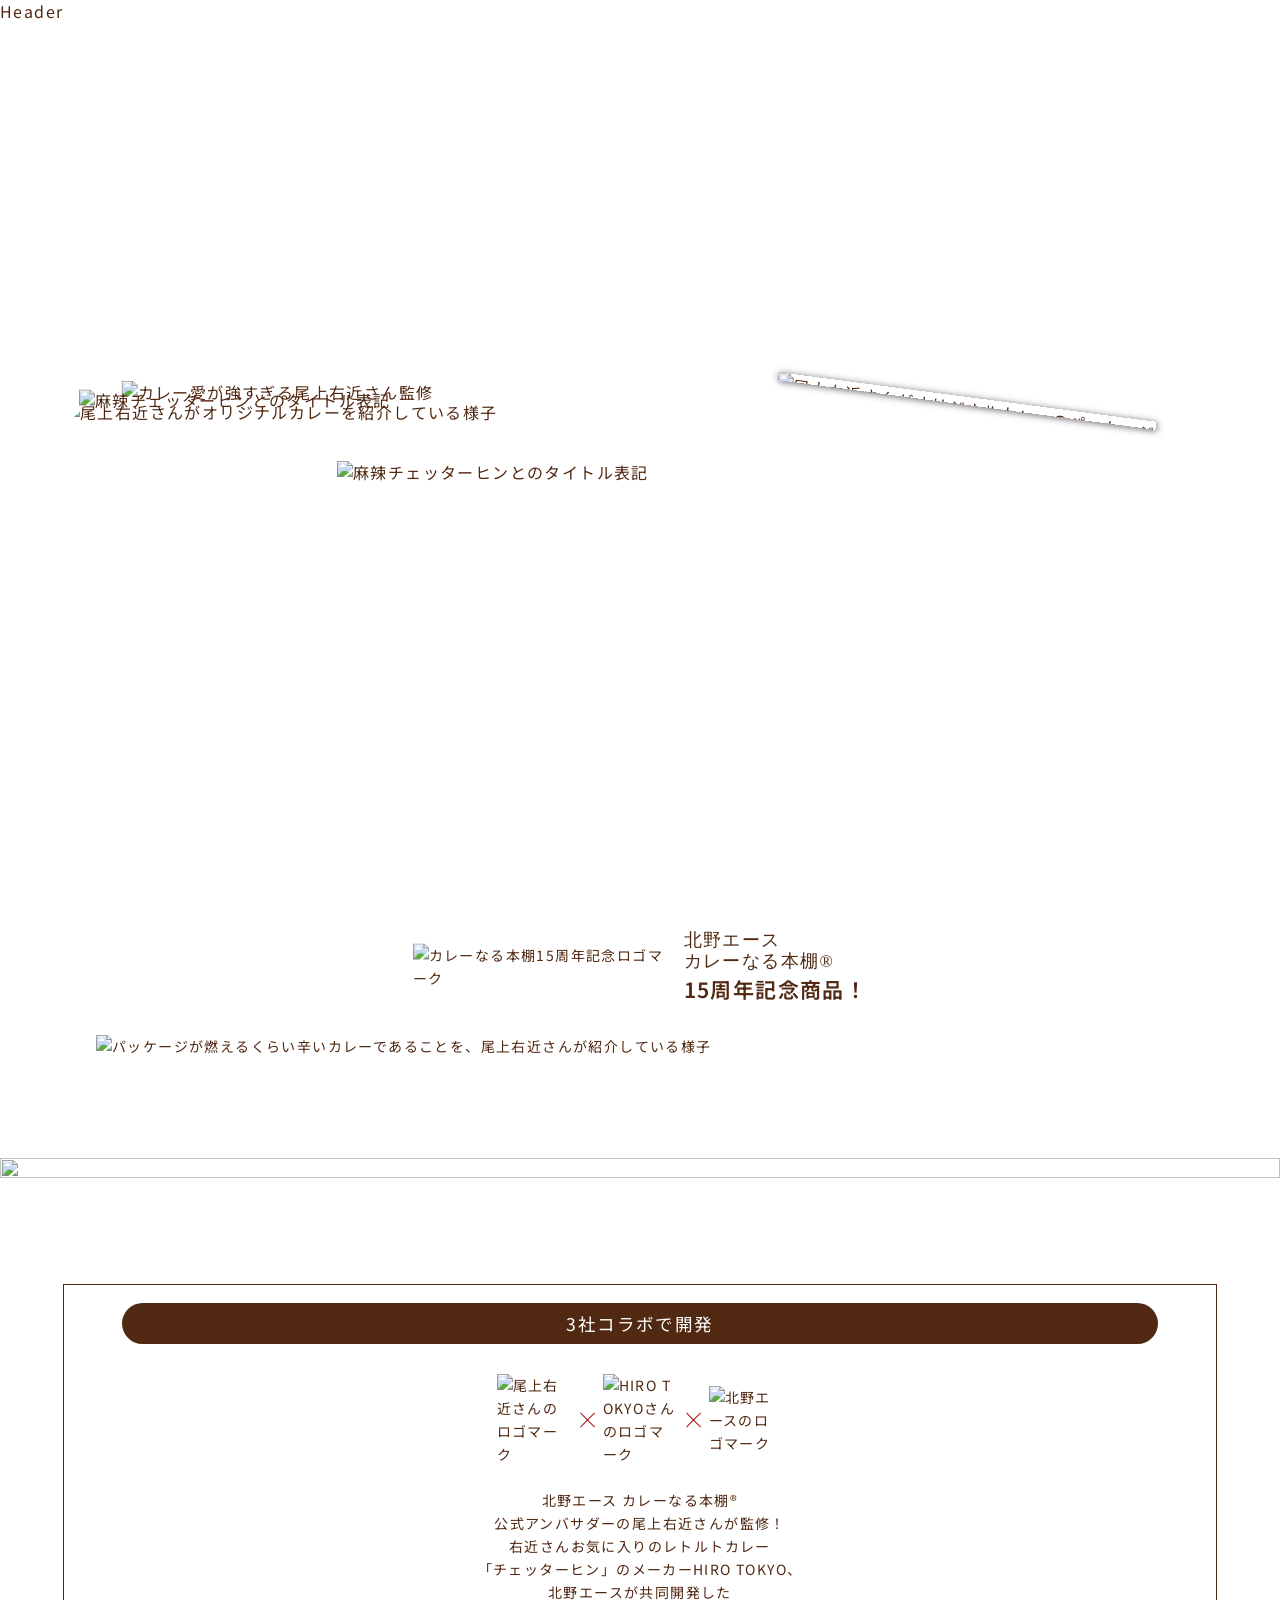
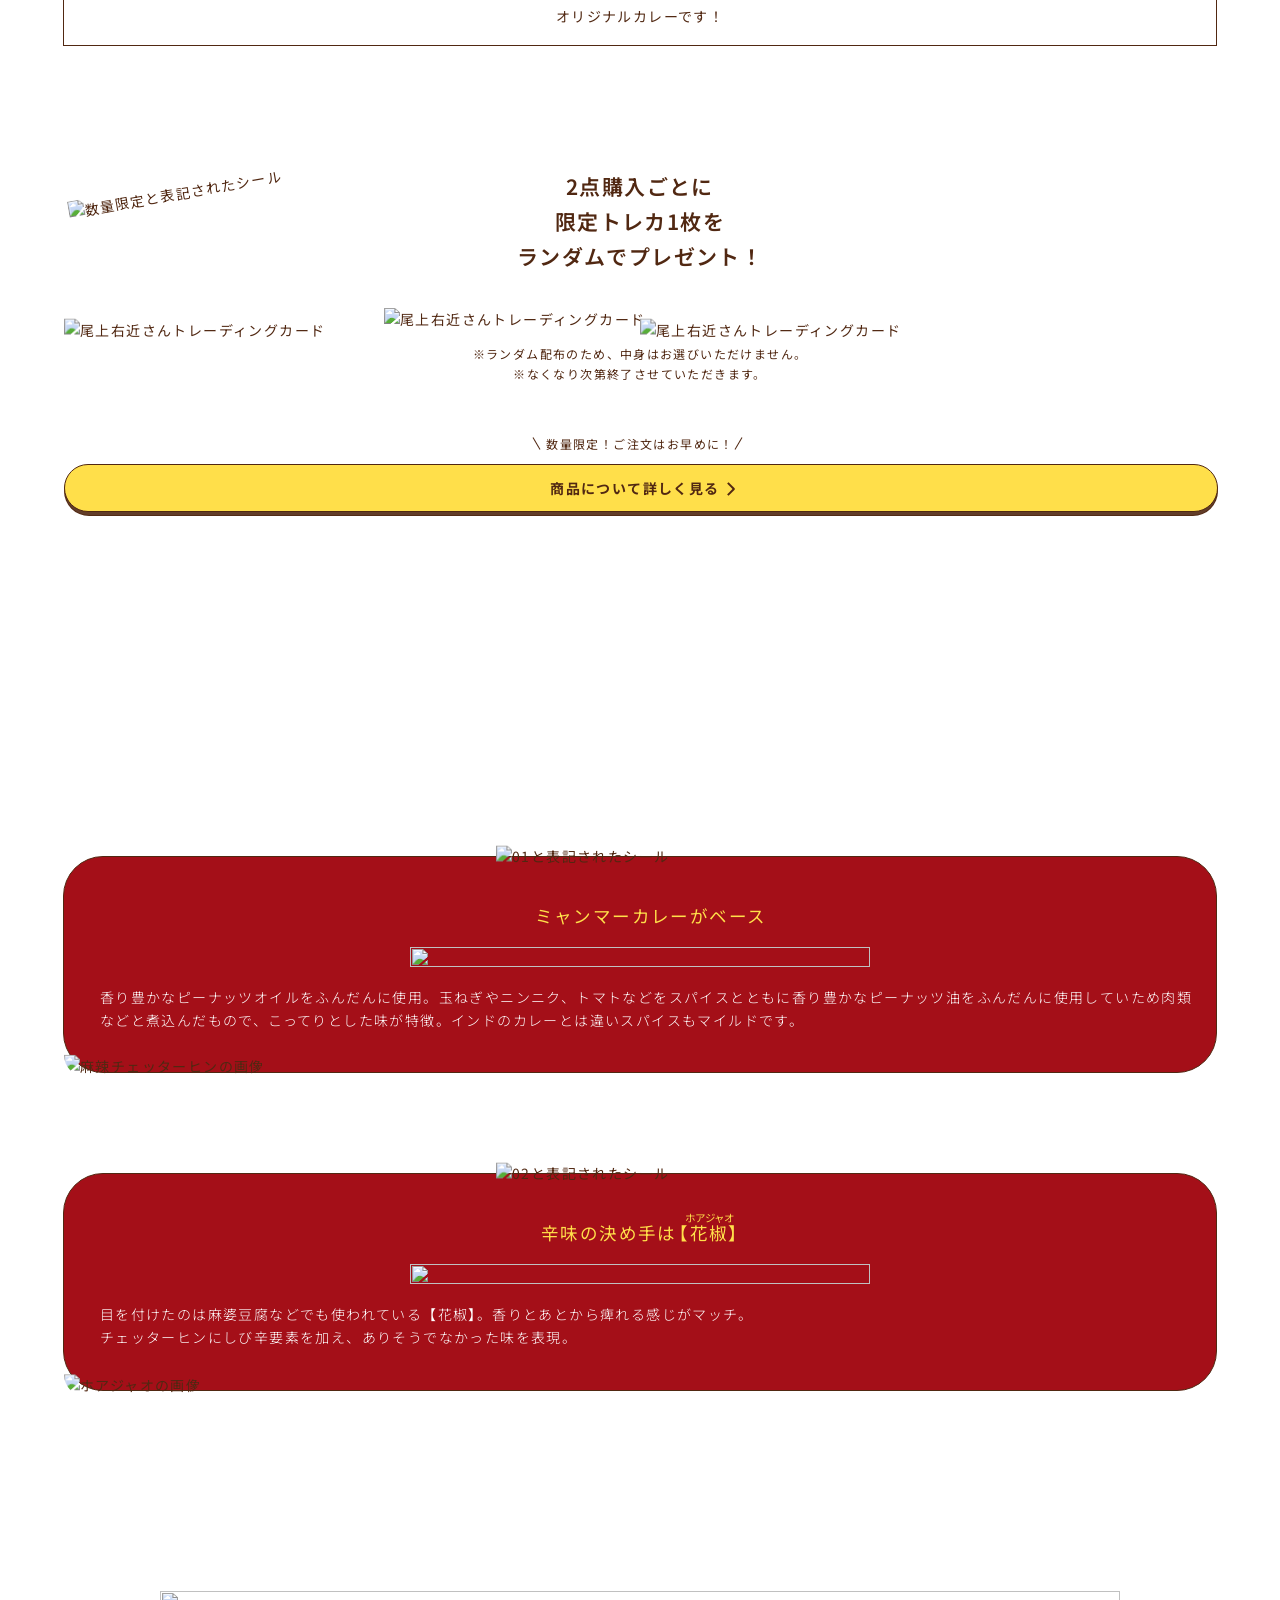
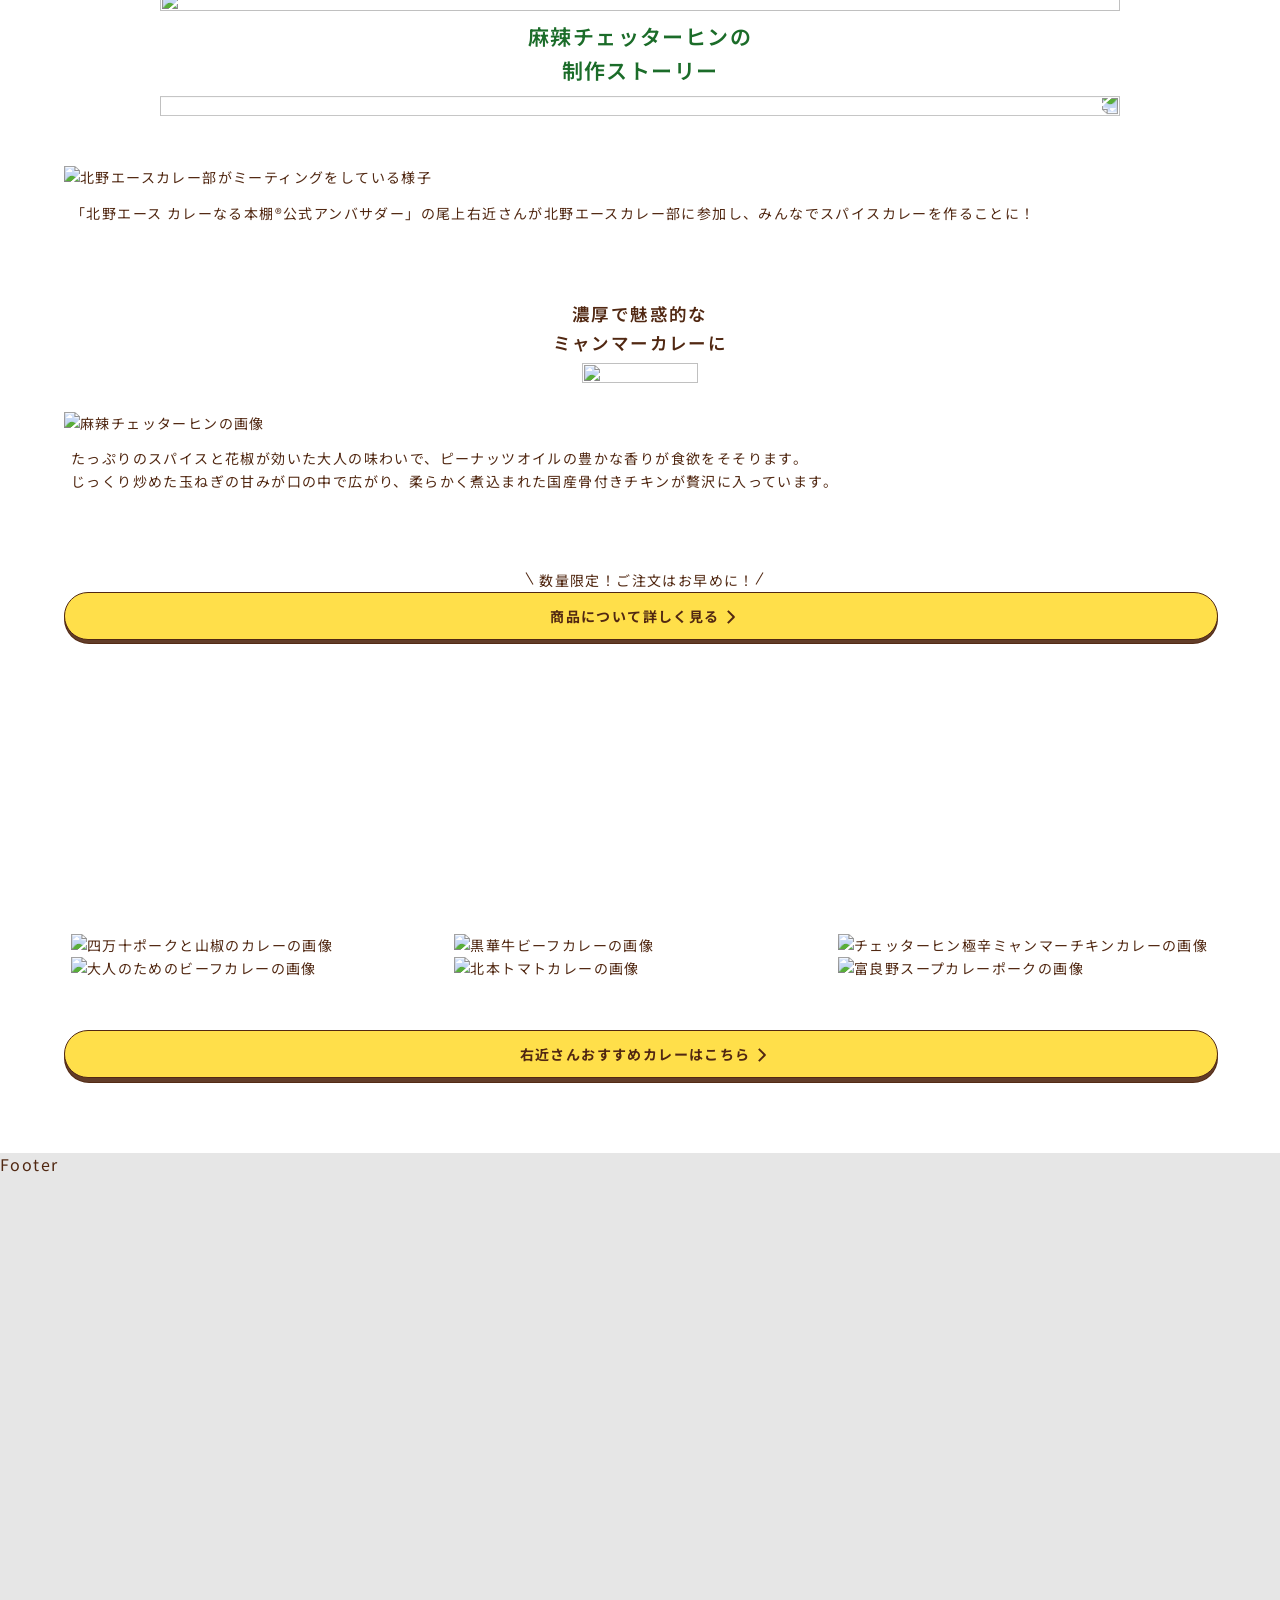
==== index.html @ 2e7ef73f "SP ver. 完了" ====
<!DOCTYPE html>
<html lang="ja">

<head>
    <meta charset="UTF-8">
    <meta name="viewport" content="width=device-width, initial-scale=1.0">
    <title>尾上右近さんオリジナル商品｜【公式】北野エース公式通販</title>
    <link rel="stylesheet" href="./assets/css/style.css">
    <script>
        (function(d) {
          var config = {
            kitId: 'wku2cgo',
            scriptTimeout: 3000,
            async: true
          },
          h=d.documentElement,t=setTimeout(function(){h.className=h.className.replace(/\bwf-loading\b/g,"")+" wf-inactive";},config.scriptTimeout),tk=d.createElement("script"),f=false,s=d.getElementsByTagName("script")[0],a;h.className+=" wf-loading";tk.src='https://use.typekit.net/'+config.kitId+'.js';tk.async=true;tk.onload=tk.onreadystatechange=function(){a=this.readyState;if(f||a&&a!="complete"&&a!="loaded")return;f=true;clearTimeout(t);try{Typekit.load(config)}catch(e){}};s.parentNode.insertBefore(tk,s)
        })(document);
    </script>
</head>

<body>

    <div class="ukonOrg_header">
        Header
    </div>
    <div class="ukonOrg_header_bk"></div>
    <div class="ukonOrg_fv">
        <div class="ukonOrg_fv_con">
            <div class="ukonOrg_fv_bubble">
                <img src="./assets/img/00_hukidashi.svg" alt="カレー愛が強すぎる尾上右近さん監修" class="ukonOrg_fv_bubble_img">
                <img src="./assets/img/00_curry_pake.webp" alt="尾上右近さんがオリジナルカレーのパッケージ" class="ukonOrg_fv_pake">
            </div>    
            <img src="./assets/img/00_curry_ukon.webp" alt="尾上右近さんがオリジナルカレーを紹介している様子" class="ukonOrg_fv_curryUkon">
            <img src="./assets/img/00_title1.svg" alt="麻辣チェッターヒンとのタイトル表記" class="ukonOrg_title1">
            <img src="./assets/img/00_title2.svg" alt="麻辣チェッターヒンとのタイトル表記" class="ukonOrg_title2">
        </div>
    </div>
    <main class="ukonOrg_main">
        <section class="ukonOrg_15aniv">
            <div class="ukonOrg_15aniv_con">
                <div class="ukonOrg_15aniv-icon"><img src="./assets/img/01_logo_15th.svg" alt="カレーなる本棚15周年記念ロゴマーク"></div>
                <h2>
                    <span>
                        北野エース<br class="ukonOrg_sp">
                        カレーなる本棚&#174;
                    </span>
                    15周年記念商品！
                </h2>
            </div>
            <div class="ukonOrg_firePack"><img src="./assets/img/01_img.webp" alt="パッケージが燃えるくらい辛いカレーであることを、尾上右近さんが紹介している様子"></div>
        </section>
        <section class="ukonOrg_curry_obi"><img src="./assets/img/01_pic_sp.webp" alt=""></section>
        <section class="ukonOrg_3collabo">
            <h2>3社コラボで開発</h2>
            <div class="ukonOrg_3collabo_icons">
                <div class="ukonOrg_3collabo-icon"><img src="./assets/img/01_logo1.svg" alt="尾上右近さんのロゴマーク"></div>
                <div class="ukonOrg_cross">
                    <div></div>
                    <div></div>
                </div>
                <div class="ukonOrg_3collabo-icon"><img src="./assets/img/01_logo2.svg" alt="HIRO TOKYOさんのロゴマーク"></div>
                <div class="ukonOrg_cross">
                    <div></div>
                    <div></div>
                </div>
                <div class="ukonOrg_3collabo-icon"><img src="./assets/img/01_logo3.svg" alt="北野エースのロゴマーク"></div>
            </div>
            <p>
                北野エース カレーなる本棚&#174;<br class="ukonOrg_sp">
                公式アンバサダーの尾上右近さんが監修！<br>
                右近さんお気に入りのレトルトカレー<br class="ukonOrg_sp">
                「チェッターヒン」のメーカーHIRO TOKYO、<br>
                北野エースが共同開発した<br class="ukonOrg_sp">
                オリジナルカレーです！
            </p>
        </section>
        <section class="ukonOrg_card">
            <h2><img src="./assets/img/01_seal.webp" alt="数量限定と表記されたシール"></h2>
            <p class="ukonOrg_card_p">
                2点購入ごとに<br class="ukonOrg_sp">
                限定トレカ1枚を<br>
                ランダムでプレゼント！
            </p>
            <div class="ukonOrg_card_con">
                <div class="ukonOrg_card_con_card"><img src="./assets/img/01_toreka1.webp" alt="尾上右近さんトレーディングカード"></div>
                <div class="ukonOrg_card_con_card"><img src="./assets/img/01_toreka2.webp" alt="尾上右近さんトレーディングカード"></div>
                <div class="ukonOrg_card_con_card"><img src="./assets/img/01_toreka3.webp" alt="尾上右近さんトレーディングカード"></div>
            </div>
            <p>
                &#8251;ランダム配布のため、中身はお選びいただけません。<br>
                &#8251;なくなり次第終了させていただきます。
            </p>
            <div class="ukonOrg_cta">
                <p>
                    <span></span>
                    数量限定！ご注文はお早めに！
                    <span></span>
                </p>
                <div class="ukonOrg_button">
                    <a href="#">
                        商品について詳しく見る
                        <div>
                            <div></div>
                            <div></div>
                        </div>
                    </a>
                </div>
            </div>
        </section>
        <section class="ukonOrg_seasoning">
            <h2>
                麻辣チェッターヒン<br>
                美味しさのヒミツ
            </h2>
            <article>
                <div class="ukonOrg_num"><img src="./assets/img/02_seal1.webp" alt="01と表記されたシール"></div>
                <h3>ミャンマーカレーがベース</h3>
                <div class="ukonOrg_gizagiza1"><img src="./assets/img/02_gizagiza.svg" alt=""></div>
                <p>香り豊かなピーナッツオイルをふんだんに使用。玉ねぎやニンニク、トマトなどをスパイスとともに香り豊かなピーナッツ油をふんだんに使用していため肉類などと煮込んだもので、こってりとした味が特徴。インドのカレーとは違いスパイスもマイルドです。</p>
                <div class="ukonOrg_seasoning_img"><img src="./assets/img/02_pic1.webp" alt="麻辣チェッターヒンの画像"></div>
            </article>
            <article>
                <div class="ukonOrg_num"><img src="./assets/img/02_seal2.webp" alt="02と表記されたシール"></div>
                <h3>
                    辛味の決め手は
                    <ruby>【花椒】<rt>ホアジャオ</rt></ruby>
                    <!-- <span><span>ホアジャオ</span>【花椒】</span> -->
                </h3>
                <div class="ukonOrg_gizagiza1"><img src="./assets/img/02_gizagiza.svg" alt=""></div>
                <p>
                    目を付けたのは麻婆豆腐などでも使われている【花椒】。香りとあとから痺れる感じがマッチ。<br>
                    チェッターヒンにしび辛要素を加え、ありそうでなかった味を表現。
                </p>
                <div class="ukonOrg_seasoning_img"><img src="./assets/img/02_pic2.webp" alt="ホアジャオの画像"></div>
            </article>
        </section>
        <section class="ukonOrg_story">
            <h2>
                <div class="ukonOrg_gizagiza2"><img src="./assets/img/03_gizagiza.svg" alt=""></div>
                麻辣チェッターヒンの<br>
                制作ストーリー
                <div class="ukonOrg_gizagiza2"><img src="./assets/img/03_gizagiza.svg" alt=""></div>
            </h2>
            <article>
                <div class="ukonOrg_story_con"><img src="./assets/img/03_seal1.webp" alt="北野エースカレー部がミーティングをしている様子"></div>
                <p>「北野エース カレーなる本棚®︎公式アンバサダー」の尾上右近さんが北野エースカレー部に参加し、みんなでスパイスカレーを作ることに！</p>
            </article>
            <article>
                <h3>
                    濃厚で魅惑的な<br class="ukonOrg_sp">
                    ミャンマーカレーに
                    <span><img src="./assets/img/03_arrow.svg" alt=""></span>
                </h3>
                <div class="ukonOrg_story_con"><img src="./assets/img/03_seal2.webp" alt="麻辣チェッターヒンの画像"></div>
                <p>
                    たっぷりのスパイスと花椒が効いた大人の味わいで、ピーナッツオイルの豊かな香りが食欲をそそります。<br>
                    じっくり炒めた玉ねぎの甘みが口の中で広がり、柔らかく煮込まれた国産骨付きチキンが贅沢に入っています。
                </p>
            </article>
            <article class="ukonOrg_cta">
                <p>
                    <span></span>
                    数量限定！ご注文はお早めに！
                    <span></span>
                </p>
                <div class="ukonOrg_button">
                    <a href="#">
                        商品について詳しく見る
                        <div>
                            <div></div>
                            <div></div>
                        </div>
                    </a>
                </div>
            </article>
        </section>
        <section class="ukonOrg_check">
            <h2>
                こちらもチェック！<br>
                右近さんおすすめカレー
            </h2>
            <div class="ukonOrg_check_images">
                <div><img src="./assets/img/04_curry_pake1.webp" alt="四万十ポークと山椒のカレーの画像"></div>
                <div><img src="./assets/img/04_curry_pake2.webp" alt="黒華牛ビーフカレーの画像"></div>
                <div><img src="./assets/img/04_curry_pake3.webp" alt="チェッターヒン極辛ミャンマーチキンカレーの画像"></div>
                <div><img src="./assets/img/04_curry_pake4.webp" alt="大人のためのビーフカレーの画像"></div>
                <div><img src="./assets/img/04_curry_pake5.webp" alt="北本トマトカレーの画像"></div>
                <div><img src="./assets/img/04_curry_pake6.webp" alt="富良野スープカレーポークの画像"></div>
            </div>
            <div class="ukonOrg_cta">
                <div class="ukonOrg_button">
                    <a href="#">
                        右近さんおすすめカレーはこちら
                        <div>
                            <div></div>
                            <div></div>
                        </div>
                    </a>
                </div>
            </div>
        </section>
    </main>
    <footer>
        Footer
    </footer>
    
</body>

</html>
---- assets/css/style.css ----
/* --- reset --- */
@import url("https://fonts.googleapis.com/css2?family=Noto+Sans+JP:wght@100..900&display=swap");
html, body, div, span, applet, object, iframe, h1, h2, h3, h4, h5, h6, p, blockquote, pre, a, abbr, acronym, address, big, cite, code, del, dfn, em, img, ins, kbd, q, s, samp, small, strike, strong, sub, sup, tt, var, b, u, i, center, dl, dt, dd, ol, ul, li, fieldset, form, label, legend, table, caption, tbody, tfoot, thead, tr, th, td, article, aside, canvas, details, embed, figure, figcaption, footer, header, hgroup, menu, nav, output, ruby, section, summary, time, mark, audio, video {
  margin: 0;
  padding: 0;
  border: 0;
  font-size: 100%;
  vertical-align: baseline;
}

article, aside, details, figcaption, figure, footer, header, hgroup, menu, nav, section {
  display: block;
}

ol, ul {
  list-style: none;
}

blockquote, q {
  quotes: none;
}

blockquote:before, blockquote:after, q:before, q:after {
  content: "";
  content: none;
}

table {
  border-collapse: collapse;
  border-spacing: 0;
}

p, div {
  word-break: break-all;
}

a {
  text-decoration: none;
}

input[type=text], select {
  border-radius: 3px;
  border: none;
  padding: 6px;
  font-size: inheirt;
  box-sizing: border-box;
}

input::placeholder {
  color: #B5B5B5;
  font-size: 12px;
}

pre {
  white-space: pre-wrap;
}

.clearfix {
  display: block;
}

.clearfix::before {
  content: "";
  display: block;
  clear: both;
}

.clearfix::after {
  content: "";
  display: block;
  clear: both;
}

.bx-wrapper {
  box-shadow: none !important;
}

.bx-controls-direction a {
  z-index: 0 !important;
}

* {
  font-family: "Noto Sans JP", sans-serif;
  font-size: 14px;
  font-weight: 400;
  color: #512812;
  letter-spacing: 1.4px;
  line-height: 23.1px;
}

html, body {
  width: 100vw;
}

.ukonOrg_fv, .ukonOrg_fv_pc, main, section, footer {
  width: 100%;
}

a {
  width: 100%;
  height: 100%;
}

img {
  width: 100%;
  height: 100%;
  object-fit: cover;
}

body .ukonOrg_header, body .ukonOrg_header_bk {
  width: 100vw;
  height: 97.5px;
}
body .ukonOrg_header {
  width: 100vw;
  height: 97.5px;
  background-color: #FFFFFF;
  position: fixed;
  top: 0;
  left: 0;
  z-index: 2;
}
body .ukonOrg_fv {
  height: calc(95vh - 97.5px);
  background-image: url(../img/bg2_sp.svg);
  display: flex;
  justify-content: center;
  align-items: center;
  position: relative;
}
body .ukonOrg_fv .ukonOrg_fv_con {
  width: 90%;
  height: 60%;
  position: absolute;
  bottom: 0;
  left: 50%;
  transform: translate(-50%);
  z-index: 1;
}
body .ukonOrg_fv .ukonOrg_fv_con .ukonOrg_fv_bubble {
  width: 90%;
  position: absolute;
  left: 50%;
  transform: translate(-50%, -87.5%);
  z-index: 1;
}
body .ukonOrg_fv .ukonOrg_fv_con .ukonOrg_fv_bubble .ukonOrg_fv_bubble_img {
  object-fit: initial;
}
body .ukonOrg_fv .ukonOrg_fv_con .ukonOrg_fv_bubble .ukonOrg_fv_pake {
  width: auto;
  height: 35%;
  box-shadow: rgba(51, 51, 51, 0.75) 1px 1px 7.5px;
  position: absolute;
  bottom: 0;
  right: 0;
  transform: translate(0%, 15%) rotate(7.5deg);
}
body .ukonOrg_fv .ukonOrg_fv_con .ukonOrg_fv_curryUkon {
  border-radius: 40px 40px 0 0;
  position: absolute;
  top: 0;
  left: 0;
}
body .ukonOrg_fv .ukonOrg_fv_con .ukonOrg_title1, body .ukonOrg_fv .ukonOrg_fv_con .ukonOrg_title2 {
  height: fit-content;
  position: absolute;
  z-index: 2;
}
body .ukonOrg_fv .ukonOrg_fv_con .ukonOrg_title1 {
  width: 45%;
  top: 0;
  left: 15px;
  transform: translateY(-50%);
}
body .ukonOrg_fv .ukonOrg_fv_con .ukonOrg_title2 {
  width: 75%;
  top: 75px;
  right: 15px;
  transform: translateY(-65%);
}
body .ukonOrg_main {
  padding-top: 75px;
  background-image: url(../img/bg1_sp.webp);
}
body .ukonOrg_main .ukonOrg_15aniv .ukonOrg_15aniv_con {
  margin: 0 auto;
  display: flex;
  justify-content: center;
  align-items: center;
}
body .ukonOrg_main .ukonOrg_15aniv .ukonOrg_15aniv_con .ukonOrg_15aniv-icon {
  width: 20%;
  transform: translateY(1.5px);
}
body .ukonOrg_main .ukonOrg_15aniv .ukonOrg_15aniv_con h2 {
  margin-left: 15px;
  font-size: 21px;
  font-weight: 600;
  line-height: 21px;
}
body .ukonOrg_main .ukonOrg_15aniv .ukonOrg_15aniv_con h2 span {
  margin-bottom: 7px;
  display: block;
  font-family: "ten-mincho-text", serif;
  font-size: 17.5px;
  line-height: 17.5px;
  line-height: 21px;
}
body .ukonOrg_main .ukonOrg_15aniv .ukonOrg_firePack {
  width: 85%;
  margin: 35px auto 0 auto;
}
body .ukonOrg_main .ukonOrg_curry_obi {
  margin-top: 100px;
}
body .ukonOrg_main .ukonOrg_3collabo {
  width: 90%;
  padding-bottom: 17.5px;
  margin: 100px auto 0 auto;
  border: solid 1px #512812;
  background-color: #FFFFFF;
}
body .ukonOrg_main .ukonOrg_3collabo h2 {
  width: 90%;
  border-radius: 25px;
  background-color: #512812;
  padding: 12px 0;
  margin: 17.5px auto 0 auto;
  font-size: 17.5px;
  line-height: 17.5px;
  color: #FFFFFF;
  text-align: center;
}
body .ukonOrg_main .ukonOrg_3collabo .ukonOrg_3collabo_icons {
  margin-top: 30px;
  display: flex;
  justify-content: center;
  align-items: center;
}
body .ukonOrg_main .ukonOrg_3collabo .ukonOrg_3collabo_icons .ukonOrg_3collabo-icon {
  width: 75px;
}
body .ukonOrg_main .ukonOrg_3collabo .ukonOrg_3collabo_icons .ukonOrg_cross {
  margin: 0 15px;
  position: relative;
}
body .ukonOrg_main .ukonOrg_3collabo .ukonOrg_3collabo_icons .ukonOrg_cross div {
  width: 1px;
  height: 20px;
  background-color: #A40F18;
}
body .ukonOrg_main .ukonOrg_3collabo .ukonOrg_3collabo_icons .ukonOrg_cross div:nth-of-type(1) {
  transform: translateY(50%) rotate(45deg);
}
body .ukonOrg_main .ukonOrg_3collabo .ukonOrg_3collabo_icons .ukonOrg_cross div:nth-of-type(2) {
  transform: translateY(-50%) rotate(-45deg);
}
body .ukonOrg_main .ukonOrg_3collabo p {
  margin-top: 22.5px;
  text-align: center;
}
body .ukonOrg_main .ukonOrg_card {
  width: 90%;
  padding-bottom: 100px;
  margin: 100px auto 0 auto;
}
body .ukonOrg_main .ukonOrg_card h2 {
  width: 50vw;
  transform: rotate(-10deg);
}
body .ukonOrg_main .ukonOrg_card .ukonOrg_card_p {
  margin-top: 10px;
  font-size: 21px;
  font-weight: 600;
  line-height: 21px;
  line-height: 34.65px;
  text-align: center;
}
body .ukonOrg_main .ukonOrg_card .ukonOrg_card_con {
  margin-top: 25px;
  display: grid;
  grid-template-columns: 1fr 1fr;
}
body .ukonOrg_main .ukonOrg_card .ukonOrg_card_con .ukonOrg_card_con_card img {
  width: 40vw;
}
body .ukonOrg_main .ukonOrg_card .ukonOrg_card_con .ukonOrg_card_con_card:nth-of-type(1) {
  grid-column: 1/-1;
  display: flex;
  justify-content: center;
  align-items: center;
}
body .ukonOrg_main .ukonOrg_card .ukonOrg_card_con .ukonOrg_card_con_card:nth-of-type(2) {
  grid-column: 1;
  transform: translateY(-12.5px);
}
body .ukonOrg_main .ukonOrg_card .ukonOrg_card_con .ukonOrg_card_con_card:nth-of-type(3) {
  grid-column: 2;
  transform: translateY(-12.5px);
}
body .ukonOrg_main .ukonOrg_card p {
  font-size: 12px;
  line-height: 12px;
  line-height: 19.8px;
  text-align: center;
  transform: translateY(-10px);
}
body .ukonOrg_main .ukonOrg_card .ukonOrg_cta {
  margin-top: 50px;
}
body .ukonOrg_main .ukonOrg_card .ukonOrg_cta p {
  width: fit-content;
  margin: 0 auto;
  position: relative;
}
body .ukonOrg_main .ukonOrg_card .ukonOrg_cta p span {
  display: block;
  width: 1px;
  height: 14px;
  background-color: #512812;
  position: absolute;
  top: 0;
}
body .ukonOrg_main .ukonOrg_card .ukonOrg_cta p span:nth-of-type(1) {
  left: -10px;
  transform: translateY(2.5px) rotate(-30deg);
}
body .ukonOrg_main .ukonOrg_card .ukonOrg_cta p span:nth-of-type(2) {
  right: -5px;
  transform: translateY(2.5px) rotate(30deg);
}
body .ukonOrg_main .ukonOrg_card .ukonOrg_cta .ukonOrg_button {
  width: 100%;
  position: relative;
}
body .ukonOrg_main .ukonOrg_card .ukonOrg_cta .ukonOrg_button::after {
  content: "";
  width: 100%;
  height: 100%;
  border: solid 1px rgba(81, 40, 18, 0.9);
  border-radius: 25px;
  background-color: rgba(81, 40, 18, 0.9);
  position: absolute;
  top: 2.5px;
  left: 0;
  z-index: 0;
}
body .ukonOrg_main .ukonOrg_card .ukonOrg_cta .ukonOrg_button a {
  width: 100%;
  border: solid 1px #512812;
  border-radius: 25px;
  background-color: #FFDF4A;
  padding: 14px 0;
  display: flex;
  justify-content: center;
  align-items: center;
  font-weight: bold;
  line-height: 14px;
  position: relative;
  z-index: 1;
}
body .ukonOrg_main .ukonOrg_card .ukonOrg_cta .ukonOrg_button a div {
  margin-left: 5px;
  position: relative;
  transform: translateY(1px);
}
body .ukonOrg_main .ukonOrg_card .ukonOrg_cta .ukonOrg_button a div div {
  width: 2px;
  height: 9px;
  background-color: #512812;
}
body .ukonOrg_main .ukonOrg_card .ukonOrg_cta .ukonOrg_button a div div:nth-of-type(1) {
  transform: translate(0, 17.5%) rotate(-45deg);
}
body .ukonOrg_main .ukonOrg_card .ukonOrg_cta .ukonOrg_button a div div:nth-of-type(2) {
  transform: translate(0, -17.5%) rotate(45deg);
}
body .ukonOrg_main .ukonOrg_seasoning {
  background-image: url(../img/bg2_sp.svg);
  padding: 100px 0;
}
body .ukonOrg_main .ukonOrg_seasoning h2 {
  font-size: 21px;
  font-weight: 600;
  line-height: 21px;
  font-weight: 500;
  color: #FFFFFF;
  line-height: 34.65px;
  text-align: center;
}
body .ukonOrg_main .ukonOrg_seasoning article {
  width: 90%;
  margin: 75px auto 0 auto;
  border: solid 1px #512812;
  border-radius: 40px;
  background-color: #A40F18;
  position: relative;
}
body .ukonOrg_main .ukonOrg_seasoning article .ukonOrg_num {
  width: 25%;
  position: absolute;
  top: 0;
  left: 50%;
  transform: translate(-50%, -50%);
}
body .ukonOrg_main .ukonOrg_seasoning article h3 {
  padding-top: 50px;
  font-size: 17.5px;
  line-height: 17.5px;
  color: #FFDF4A;
  text-align: center;
  transform: translateX(10.5px);
}
body .ukonOrg_main .ukonOrg_seasoning article h3 ruby {
  width: fit-content;
  font-size: 17.5px;
  line-height: 17.5px;
  color: #FFDF4A;
  ruby-align: center;
  position: relative;
  left: -12px;
}
body .ukonOrg_main .ukonOrg_seasoning article h3 ruby rt {
  font-size: 10.5px;
  line-height: 10.5px;
  color: #FFDF4A;
  letter-spacing: -1px;
}
body .ukonOrg_main .ukonOrg_seasoning article .ukonOrg_gizagiza1 {
  width: 40%;
  margin: 22.5px auto 0 auto;
}
body .ukonOrg_main .ukonOrg_seasoning article p {
  width: 95%;
  margin: 12.5px auto 0 auto;
  font-weight: 300;
  color: #FFFFFF;
  transform: translateX(7px);
}
body .ukonOrg_main .ukonOrg_seasoning article .ukonOrg_seasoning_img {
  margin-top: 17.5px;
}
body .ukonOrg_main .ukonOrg_seasoning article .ukonOrg_seasoning_img img {
  height: auto;
  border-radius: 0 0 40px 40px;
}
body .ukonOrg_main .ukonOrg_seasoning article:nth-of-type(1) .ukonOrg_seasoning_img {
  transform: translateY(5.75px);
}
body .ukonOrg_main .ukonOrg_seasoning article:nth-of-type(2) {
  margin: 100px auto 0 auto;
}
body .ukonOrg_main .ukonOrg_seasoning article:nth-of-type(2) .ukonOrg_seasoning_img {
  transform: translateY(7.25px);
}
body .ukonOrg_main .ukonOrg_story {
  padding: 100px 0;
}
body .ukonOrg_main .ukonOrg_story h2 {
  width: 75%;
  margin: 0 auto;
  font-size: 21px;
  font-weight: 600;
  line-height: 21px;
  font-weight: 600;
  color: #1B6C29;
  line-height: 34.65px;
  text-align: center;
}
body .ukonOrg_main .ukonOrg_story h2 .ukonOrg_gizagiza2:nth-of-type(1) {
  margin-bottom: 5px;
}
body .ukonOrg_main .ukonOrg_story h2 .ukonOrg_gizagiza2:nth-of-type(2) {
  margin-top: 5px;
  transform: rotate(180deg);
}
body .ukonOrg_main .ukonOrg_story article {
  width: 90%;
  margin: 50px auto 0 auto;
}
body .ukonOrg_main .ukonOrg_story article h3 {
  font-size: 17.5px;
  line-height: 17.5px;
  font-weight: 600;
  line-height: 28.875px;
  text-align: center;
}
body .ukonOrg_main .ukonOrg_story article h3 span {
  display: block;
  width: 10%;
  margin: 5px auto 0 auto;
}
body .ukonOrg_main .ukonOrg_story article .ukonOrg_story_con {
  width: 100%;
}
body .ukonOrg_main .ukonOrg_story article p {
  width: 100%;
  margin-top: 12.5px;
  transform: translateX(7px);
}
body .ukonOrg_main .ukonOrg_story article:nth-of-type(2) {
  margin: 75px auto 0 auto;
}
body .ukonOrg_main .ukonOrg_story article:nth-of-type(2) .ukonOrg_story_con {
  margin-top: 25px;
}
body .ukonOrg_main .ukonOrg_story .ukonOrg_cta {
  margin: 75px auto 0 auto;
}
body .ukonOrg_main .ukonOrg_story .ukonOrg_cta p {
  width: fit-content;
  margin: 0 auto;
  position: relative;
}
body .ukonOrg_main .ukonOrg_story .ukonOrg_cta p span {
  display: block;
  width: 1px;
  height: 14px;
  background-color: #512812;
  position: absolute;
  top: 0;
}
body .ukonOrg_main .ukonOrg_story .ukonOrg_cta p span:nth-of-type(1) {
  left: -10px;
  transform: translateY(2.5px) rotate(-30deg);
}
body .ukonOrg_main .ukonOrg_story .ukonOrg_cta p span:nth-of-type(2) {
  right: -5px;
  transform: translateY(2.5px) rotate(30deg);
}
body .ukonOrg_main .ukonOrg_story .ukonOrg_cta .ukonOrg_button {
  width: 100%;
  position: relative;
}
body .ukonOrg_main .ukonOrg_story .ukonOrg_cta .ukonOrg_button::after {
  content: "";
  width: 100%;
  height: 100%;
  border: solid 1px rgba(81, 40, 18, 0.9);
  border-radius: 25px;
  background-color: rgba(81, 40, 18, 0.9);
  position: absolute;
  top: 2.5px;
  left: 0;
  z-index: 0;
}
body .ukonOrg_main .ukonOrg_story .ukonOrg_cta .ukonOrg_button a {
  width: 100%;
  border: solid 1px #512812;
  border-radius: 25px;
  background-color: #FFDF4A;
  padding: 14px 0;
  display: flex;
  justify-content: center;
  align-items: center;
  font-weight: bold;
  line-height: 14px;
  position: relative;
  z-index: 1;
}
body .ukonOrg_main .ukonOrg_story .ukonOrg_cta .ukonOrg_button a div {
  margin-left: 5px;
  position: relative;
  transform: translateY(1px);
}
body .ukonOrg_main .ukonOrg_story .ukonOrg_cta .ukonOrg_button a div div {
  width: 2px;
  height: 9px;
  background-color: #512812;
}
body .ukonOrg_main .ukonOrg_story .ukonOrg_cta .ukonOrg_button a div div:nth-of-type(1) {
  transform: translate(0, 17.5%) rotate(-45deg);
}
body .ukonOrg_main .ukonOrg_story .ukonOrg_cta .ukonOrg_button a div div:nth-of-type(2) {
  transform: translate(0, -17.5%) rotate(45deg);
}
body .ukonOrg_main .ukonOrg_check {
  background-image: url(../img/bg3_sp.svg);
  padding: 75px 0;
}
body .ukonOrg_main .ukonOrg_check h2 {
  font-size: 21px;
  font-weight: 600;
  line-height: 21px;
  font-weight: 500;
  color: #FFFFFF;
  line-height: 34.65px;
  text-align: center;
}
body .ukonOrg_main .ukonOrg_check .ukonOrg_check_images {
  width: 90%;
  margin: 50px auto 0 auto;
  display: flex;
  justify-content: center;
  align-items: center;
  flex-wrap: wrap;
}
body .ukonOrg_main .ukonOrg_check .ukonOrg_check_images div {
  width: calc(33.3% - 12.5px);
  margin-left: 12.5px;
}
body .ukonOrg_main .ukonOrg_check .ukonOrg_check_images div img {
  height: auto;
}
body .ukonOrg_main .ukonOrg_check .ukonOrg_check_images div:nth-of-type(1), body .ukonOrg_main .ukonOrg_check .ukonOrg_check_images div:nth-of-type(4) {
  margin-left: 0;
}
body .ukonOrg_main .ukonOrg_check .ukonOrg_cta {
  width: 90%;
  margin: 50px auto 0 auto;
}
body .ukonOrg_main .ukonOrg_check .ukonOrg_cta p {
  width: fit-content;
  margin: 0 auto;
  position: relative;
}
body .ukonOrg_main .ukonOrg_check .ukonOrg_cta p span {
  display: block;
  width: 1px;
  height: 14px;
  background-color: #512812;
  position: absolute;
  top: 0;
}
body .ukonOrg_main .ukonOrg_check .ukonOrg_cta p span:nth-of-type(1) {
  left: -10px;
  transform: translateY(2.5px) rotate(-30deg);
}
body .ukonOrg_main .ukonOrg_check .ukonOrg_cta p span:nth-of-type(2) {
  right: -5px;
  transform: translateY(2.5px) rotate(30deg);
}
body .ukonOrg_main .ukonOrg_check .ukonOrg_cta .ukonOrg_button {
  width: 100%;
  position: relative;
}
body .ukonOrg_main .ukonOrg_check .ukonOrg_cta .ukonOrg_button::after {
  content: "";
  width: 100%;
  height: 100%;
  border: solid 1px rgba(81, 40, 18, 0.9);
  border-radius: 25px;
  background-color: rgba(81, 40, 18, 0.9);
  position: absolute;
  top: 2.5px;
  left: 0;
  z-index: 0;
}
body .ukonOrg_main .ukonOrg_check .ukonOrg_cta .ukonOrg_button a {
  width: 100%;
  border: solid 1px #512812;
  border-radius: 25px;
  background-color: #FFDF4A;
  padding: 14px 0;
  display: flex;
  justify-content: center;
  align-items: center;
  font-weight: bold;
  line-height: 14px;
  position: relative;
  z-index: 1;
}
body .ukonOrg_main .ukonOrg_check .ukonOrg_cta .ukonOrg_button a div {
  margin-left: 5px;
  position: relative;
  transform: translateY(1px);
}
body .ukonOrg_main .ukonOrg_check .ukonOrg_cta .ukonOrg_button a div div {
  width: 2px;
  height: 9px;
  background-color: #512812;
}
body .ukonOrg_main .ukonOrg_check .ukonOrg_cta .ukonOrg_button a div div:nth-of-type(1) {
  transform: translate(0, 17.5%) rotate(-45deg);
}
body .ukonOrg_main .ukonOrg_check .ukonOrg_cta .ukonOrg_button a div div:nth-of-type(2) {
  transform: translate(0, -17.5%) rotate(45deg);
}
body footer {
  height: calc(100vh - 75px);
  background-color: #E6E6E6;
}
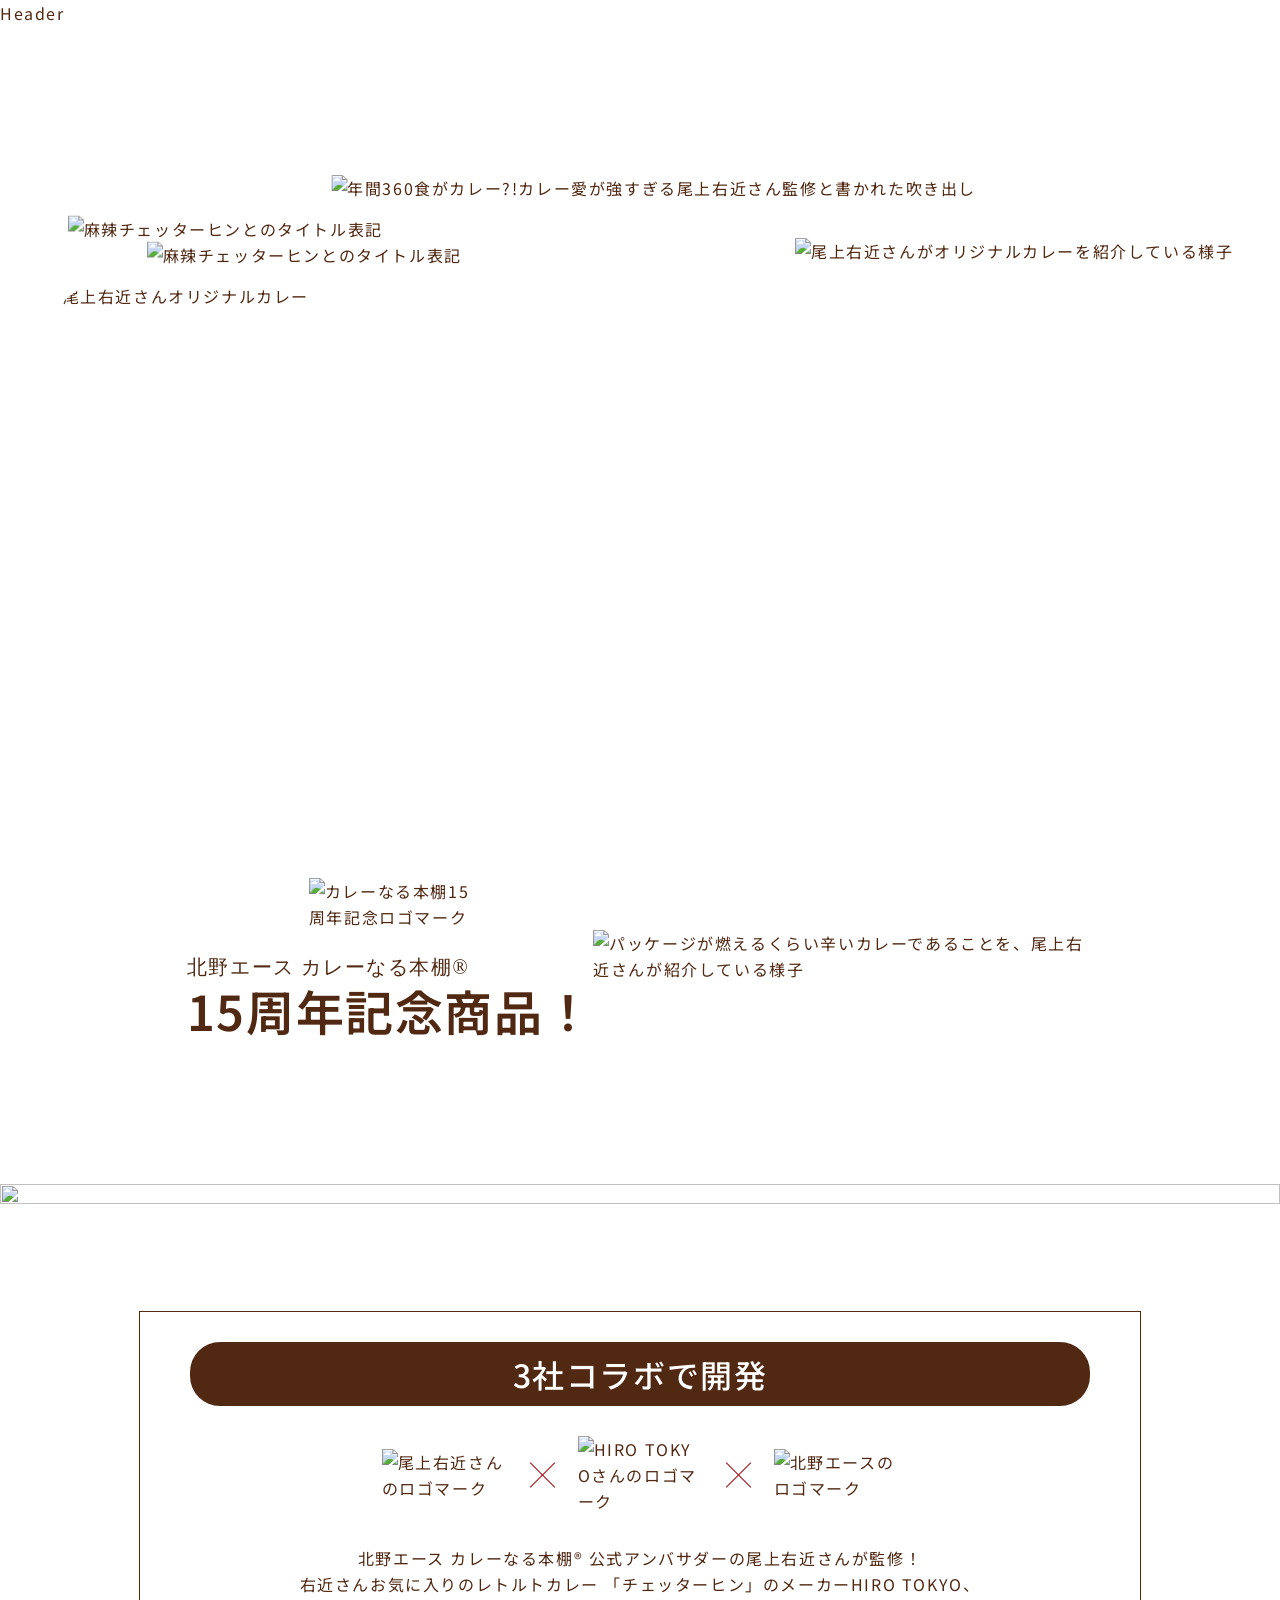
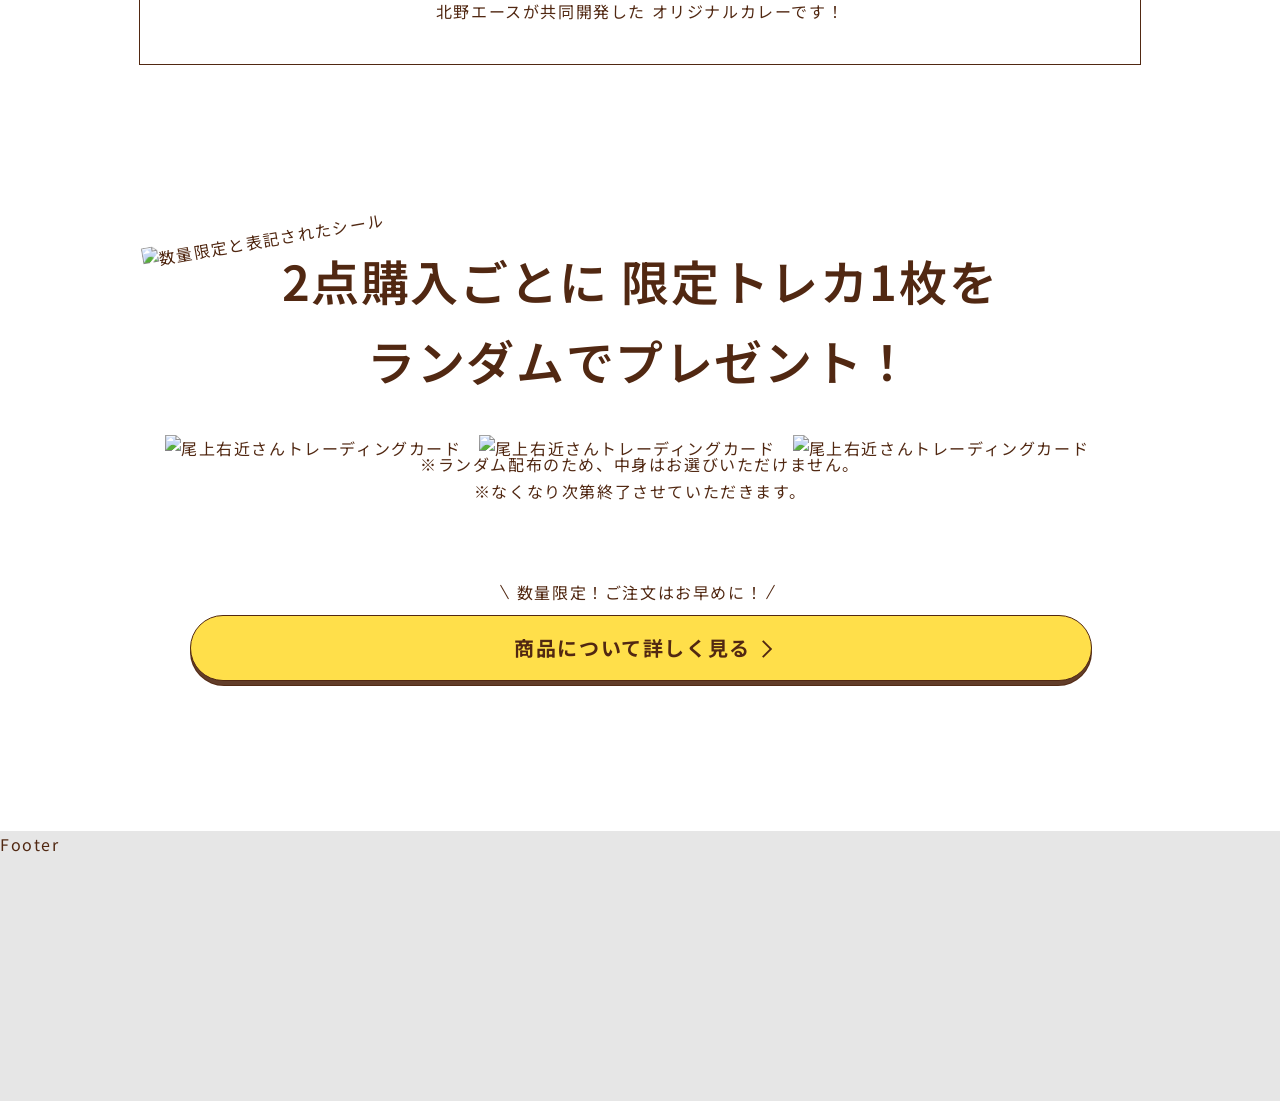
==== commit c2969124: "PC大体半分完了" ====
--- a/index.html
+++ b/index.html
@@ -24,15 +24,29 @@
         Header
     </div>
     <div class="ukonOrg_header_bk"></div>
-    <div class="ukonOrg_fv">
+    <div class="ukonOrg_fv_sp">
         <div class="ukonOrg_fv_con">
             <div class="ukonOrg_fv_bubble">
-                <img src="./assets/img/00_hukidashi.svg" alt="カレー愛が強すぎる尾上右近さん監修" class="ukonOrg_fv_bubble_img">
-                <img src="./assets/img/00_curry_pake.webp" alt="尾上右近さんがオリジナルカレーのパッケージ" class="ukonOrg_fv_pake">
+                <img src="./assets/img/00_hukidashi.svg" alt="年間360食がカレー?!カレー愛が強すぎる尾上右近さん監修と書かれた吹き出し" class="ukonOrg_fv_bubble_img">
+                <img src="./assets/img/00_curry_pake.webp" alt="尾上右近さんオリジナルカレーのパッケージ" class="ukonOrg_fv_pack">
             </div>    
             <img src="./assets/img/00_curry_ukon.webp" alt="尾上右近さんがオリジナルカレーを紹介している様子" class="ukonOrg_fv_curryUkon">
             <img src="./assets/img/00_title1.svg" alt="麻辣チェッターヒンとのタイトル表記" class="ukonOrg_title1">
             <img src="./assets/img/00_title2.svg" alt="麻辣チェッターヒンとのタイトル表記" class="ukonOrg_title2">
+        </div>
+    </div>
+    <div class="ukonOrg_fv_pc">
+        <div class="ukonOrg_fv_con">
+            <div class="ukonOrg_fv_con_img">
+                <img src="./assets/img/00_curry_pc.webp" alt="尾上右近さんオリジナルカレー" class="ukonOrg_fv_con_bgImg">
+                <div class="ukonOrg_fv_title">
+                    <img src="./assets/img/00_title1.svg" alt="麻辣チェッターヒンとのタイトル表記" class="ukonOrg_fv_title1">
+                    <img src="./assets/img/00_title2.svg" alt="麻辣チェッターヒンとのタイトル表記" class="ukonOrg_fv_title2">    
+                </div>
+                <div class="ukonOrg_fv_pake"><img src="./assets/img/00_curry_pake.webp" alt=""></div>
+                <div class="ukonOrg_fv_bubble"><img src="./assets/img/00_hukidashi.svg" alt="年間360食がカレー?!カレー愛が強すぎる尾上右近さん監修と書かれた吹き出し" class="ukonOrg_fv_bubble_img"></div>
+            </div>
+            <div class="ukonOrg_fv_ukon"><img src="./assets/img/00_ukon_pc.webp" alt="尾上右近さんがオリジナルカレーを紹介している様子"></div>
         </div>
     </div>
     <main class="ukonOrg_main">
@@ -49,7 +63,10 @@
             </div>
             <div class="ukonOrg_firePack"><img src="./assets/img/01_img.webp" alt="パッケージが燃えるくらい辛いカレーであることを、尾上右近さんが紹介している様子"></div>
         </section>
-        <section class="ukonOrg_curry_obi"><img src="./assets/img/01_pic_sp.webp" alt=""></section>
+        <section class="ukonOrg_curry_obi">
+            <img src="./assets/img/01_pic_sp.webp" alt="" class="ukonOrg_sp">
+            <img src="./assets/img/01_pic_pc.webp" alt="" class="ukonOrg_pc">
+        </section>
         <section class="ukonOrg_3collabo">
             <h2>3社コラボで開発</h2>
             <div class="ukonOrg_3collabo_icons">
@@ -107,6 +124,7 @@
                 </div>
             </div>
         </section>
+        <!--
         <section class="ukonOrg_seasoning">
             <h2>
                 麻辣チェッターヒン<br>
@@ -124,7 +142,6 @@
                 <h3>
                     辛味の決め手は
                     <ruby>【花椒】<rt>ホアジャオ</rt></ruby>
-                    <!-- <span><span>ホアジャオ</span>【花椒】</span> -->
                 </h3>
                 <div class="ukonOrg_gizagiza1"><img src="./assets/img/02_gizagiza.svg" alt=""></div>
                 <p>
@@ -199,6 +216,7 @@
                 </div>
             </div>
         </section>
+        -->
     </main>
     <footer>
         Footer
--- a/assets/css/style.css
+++ b/assets/css/style.css
@@ -92,7 +92,7 @@
   width: 100vw;
 }
 
-.ukonOrg_fv, .ukonOrg_fv_pc, main, section, footer {
+.ukonOrg_fv_sp, .ukonOrg_fv_pc, main, section, footer {
   width: 100%;
 }
 
@@ -107,6 +107,16 @@
   object-fit: cover;
 }
 
+@media screen and (min-width: 768px) {
+  * {
+    font-size: 16px;
+    letter-spacing: 1.6px;
+    line-height: 26.4px;
+  }
+}
+body .ukonOrg_pc {
+  display: none;
+}
 body .ukonOrg_header, body .ukonOrg_header_bk {
   width: 100vw;
   height: 97.5px;
@@ -120,7 +130,7 @@
   left: 0;
   z-index: 2;
 }
-body .ukonOrg_fv {
+body .ukonOrg_fv_sp {
   height: calc(95vh - 97.5px);
   background-image: url(../img/bg2_sp.svg);
   display: flex;
@@ -128,7 +138,7 @@
   align-items: center;
   position: relative;
 }
-body .ukonOrg_fv .ukonOrg_fv_con {
+body .ukonOrg_fv_sp .ukonOrg_fv_con {
   width: 90%;
   height: 60%;
   position: absolute;
@@ -137,17 +147,17 @@
   transform: translate(-50%);
   z-index: 1;
 }
-body .ukonOrg_fv .ukonOrg_fv_con .ukonOrg_fv_bubble {
+body .ukonOrg_fv_sp .ukonOrg_fv_con .ukonOrg_fv_bubble {
   width: 90%;
   position: absolute;
   left: 50%;
   transform: translate(-50%, -87.5%);
   z-index: 1;
 }
-body .ukonOrg_fv .ukonOrg_fv_con .ukonOrg_fv_bubble .ukonOrg_fv_bubble_img {
+body .ukonOrg_fv_sp .ukonOrg_fv_con .ukonOrg_fv_bubble .ukonOrg_fv_bubble_img {
   object-fit: initial;
 }
-body .ukonOrg_fv .ukonOrg_fv_con .ukonOrg_fv_bubble .ukonOrg_fv_pake {
+body .ukonOrg_fv_sp .ukonOrg_fv_con .ukonOrg_fv_bubble .ukonOrg_fv_pack {
   width: auto;
   height: 35%;
   box-shadow: rgba(51, 51, 51, 0.75) 1px 1px 7.5px;
@@ -156,28 +166,31 @@
   right: 0;
   transform: translate(0%, 15%) rotate(7.5deg);
 }
-body .ukonOrg_fv .ukonOrg_fv_con .ukonOrg_fv_curryUkon {
+body .ukonOrg_fv_sp .ukonOrg_fv_con .ukonOrg_fv_curryUkon {
   border-radius: 40px 40px 0 0;
   position: absolute;
   top: 0;
   left: 0;
 }
-body .ukonOrg_fv .ukonOrg_fv_con .ukonOrg_title1, body .ukonOrg_fv .ukonOrg_fv_con .ukonOrg_title2 {
+body .ukonOrg_fv_sp .ukonOrg_fv_con .ukonOrg_title1, body .ukonOrg_fv_sp .ukonOrg_fv_con .ukonOrg_title2 {
   height: fit-content;
   position: absolute;
   z-index: 2;
 }
-body .ukonOrg_fv .ukonOrg_fv_con .ukonOrg_title1 {
+body .ukonOrg_fv_sp .ukonOrg_fv_con .ukonOrg_title1 {
   width: 45%;
   top: 0;
   left: 15px;
   transform: translateY(-50%);
 }
-body .ukonOrg_fv .ukonOrg_fv_con .ukonOrg_title2 {
+body .ukonOrg_fv_sp .ukonOrg_fv_con .ukonOrg_title2 {
   width: 75%;
   top: 75px;
   right: 15px;
   transform: translateY(-65%);
+}
+body .ukonOrg_fv_pc {
+  display: none;
 }
 body .ukonOrg_main {
   padding-top: 75px;
@@ -680,4 +693,234 @@
 body footer {
   height: calc(100vh - 75px);
   background-color: #E6E6E6;
+}
+
+@media screen and (min-width: 768px) {
+  .ukonOrg_sp {
+    display: none;
+  }
+  .ukonOrg_pc {
+    display: block;
+  }
+  body .ukonOrg_header, body .ukonOrg_header_bk {
+    height: 147.5px;
+  }
+  body .ukonOrg_fv_sp {
+    display: none;
+  }
+  body .ukonOrg_fv_pc {
+    display: block;
+    height: 70vh;
+    background-image: url(../img/bg2_pc.svg);
+    display: flex;
+    flex-direction: column;
+    justify-content: end;
+    align-items: center;
+  }
+  body .ukonOrg_fv_pc .ukonOrg_fv_con {
+    display: flex;
+    justify-content: center;
+    align-items: end;
+  }
+  body .ukonOrg_fv_pc .ukonOrg_fv_con .ukonOrg_fv_con_img {
+    width: 57.5vw;
+    height: 55vh;
+    border-radius: 60px 60px 0 0;
+    display: flex;
+    justify-content: space-between;
+    position: relative;
+  }
+  body .ukonOrg_fv_pc .ukonOrg_fv_con .ukonOrg_fv_con_img .ukonOrg_fv_con_bgImg {
+    border-radius: 60px 60px 0 0;
+    position: absolute;
+    top: 0;
+    left: 0;
+  }
+  body .ukonOrg_fv_pc .ukonOrg_fv_con .ukonOrg_fv_con_img .ukonOrg_fv_title {
+    transform: translateY(-7.5vh);
+  }
+  body .ukonOrg_fv_pc .ukonOrg_fv_con .ukonOrg_fv_con_img .ukonOrg_fv_title .ukonOrg_fv_title1, body .ukonOrg_fv_pc .ukonOrg_fv_con .ukonOrg_fv_con_img .ukonOrg_fv_title .ukonOrg_fv_title2 {
+    width: auto;
+    position: relative;
+  }
+  body .ukonOrg_fv_pc .ukonOrg_fv_con .ukonOrg_fv_con_img .ukonOrg_fv_title .ukonOrg_fv_title1 {
+    height: 17.5vh;
+    margin-left: 21px;
+  }
+  body .ukonOrg_fv_pc .ukonOrg_fv_con .ukonOrg_fv_con_img .ukonOrg_fv_title .ukonOrg_fv_title2 {
+    height: 9vh;
+    margin-left: 100px;
+  }
+  body .ukonOrg_fv_pc .ukonOrg_fv_con .ukonOrg_fv_con_img .ukonOrg_fv_pake {
+    height: 15vh;
+    transform: translate(-25px, 80px) rotate(-7.5deg);
+    z-index: 1;
+  }
+  body .ukonOrg_fv_pc .ukonOrg_fv_con .ukonOrg_fv_con_img .ukonOrg_fv_pake img {
+    width: auto;
+  }
+  body .ukonOrg_fv_pc .ukonOrg_fv_con .ukonOrg_fv_con_img .ukonOrg_fv_bubble {
+    height: 30vh;
+    position: absolute;
+    top: 0;
+    right: 0;
+    transform: translate(30%, -40%);
+    z-index: 0;
+  }
+  body .ukonOrg_fv_pc .ukonOrg_fv_con .ukonOrg_fv_con_img .ukonOrg_fv_bubble img {
+    width: auto;
+  }
+  body .ukonOrg_fv_pc .ukonOrg_fv_con .ukonOrg_fv_ukon {
+    height: 60vh;
+    margin-left: 12.5px;
+    z-index: 1;
+  }
+  body .ukonOrg_fv_pc .ukonOrg_fv_con .ukonOrg_fv_ukon img {
+    width: auto;
+  }
+  body .ukonOrg_main {
+    padding-top: 100px;
+    background-image: url(../img/bg1_pc.webp);
+  }
+  body .ukonOrg_main .ukonOrg_pc {
+    display: block;
+  }
+  body .ukonOrg_main .ukonOrg_15aniv {
+    width: 1000px;
+    margin: 0 auto;
+    display: flex;
+    justify-content: center;
+    align-items: center;
+  }
+  body .ukonOrg_main .ukonOrg_15aniv .ukonOrg_15aniv_con {
+    margin: 0 0;
+    flex-direction: column;
+  }
+  body .ukonOrg_main .ukonOrg_15aniv .ukonOrg_15aniv_con .ukonOrg_15aniv-icon {
+    width: 40%;
+    transform: translateY(0);
+  }
+  body .ukonOrg_main .ukonOrg_15aniv .ukonOrg_15aniv_con h2 {
+    margin-top: 25px;
+    margin-left: 0;
+    font-size: 48px;
+    line-height: 48px;
+  }
+  body .ukonOrg_main .ukonOrg_15aniv .ukonOrg_15aniv_con h2 span {
+    font-size: 20px;
+    line-height: 20px;
+    line-height: 24px;
+  }
+  body .ukonOrg_main .ukonOrg_15aniv .ukonOrg_firePack {
+    width: 50%;
+    margin: 0 0 0 0;
+  }
+  body .ukonOrg_main .ukonOrg_curry_obi {
+    margin-top: 150px;
+  }
+  body .ukonOrg_main .ukonOrg_3collabo {
+    width: 1000px;
+    padding-bottom: 40px;
+  }
+  body .ukonOrg_main .ukonOrg_3collabo h2 {
+    width: 90%;
+    border-radius: 30px;
+    padding: 16px 0;
+    margin: 30px auto 0 auto;
+    font-size: 32px;
+    font-weight: 600;
+    line-height: 32px;
+    font-weight: 500;
+  }
+  body .ukonOrg_main .ukonOrg_3collabo .ukonOrg_3collabo_icons .ukonOrg_3collabo-icon {
+    width: 125px;
+  }
+  body .ukonOrg_main .ukonOrg_3collabo .ukonOrg_3collabo_icons .ukonOrg_cross {
+    margin: 0 35px;
+  }
+  body .ukonOrg_main .ukonOrg_3collabo .ukonOrg_3collabo_icons .ukonOrg_cross div {
+    width: 1px;
+    height: 35px;
+  }
+  body .ukonOrg_main .ukonOrg_3collabo p {
+    margin-top: 30px;
+  }
+  body .ukonOrg_main .ukonOrg_card {
+    width: 1000px;
+    padding-bottom: 150px;
+    margin: 150px auto 0 auto;
+  }
+  body .ukonOrg_main .ukonOrg_card h2 {
+    width: 30vw;
+  }
+  body .ukonOrg_main .ukonOrg_card .ukonOrg_card_p {
+    margin-top: 10px;
+    font-size: 48px;
+    line-height: 79.2px;
+    text-align: center;
+  }
+  body .ukonOrg_main .ukonOrg_card .ukonOrg_card_con {
+    width: 95%;
+    margin: 25px auto 0 auto;
+    display: flex;
+  }
+  body .ukonOrg_main .ukonOrg_card .ukonOrg_card_con .ukonOrg_card_con_card {
+    width: calc(33.3% - 2.5px);
+  }
+  body .ukonOrg_main .ukonOrg_card .ukonOrg_card_con .ukonOrg_card_con_card img {
+    width: 100%;
+  }
+  body .ukonOrg_main .ukonOrg_card .ukonOrg_card_con .ukonOrg_card_con_card:nth-of-type(2) {
+    transform: translateY(0);
+  }
+  body .ukonOrg_main .ukonOrg_card .ukonOrg_card_con .ukonOrg_card_con_card:nth-of-type(3) {
+    transform: translateY(0);
+  }
+  body .ukonOrg_main .ukonOrg_card p {
+    font-size: 16px;
+    line-height: 26.4px;
+  }
+  body .ukonOrg_main .ukonOrg_card .ukonOrg_cta {
+    margin-top: 75px;
+  }
+  body .ukonOrg_main .ukonOrg_card .ukonOrg_cta p span {
+    height: 16px;
+  }
+  body .ukonOrg_main .ukonOrg_card .ukonOrg_cta p span:nth-of-type(1) {
+    left: -12.5px;
+    transform: translateY(5px) rotate(-30deg);
+  }
+  body .ukonOrg_main .ukonOrg_card .ukonOrg_cta p span:nth-of-type(2) {
+    right: -7.5px;
+    transform: translateY(5px) rotate(30deg);
+  }
+  body .ukonOrg_main .ukonOrg_card .ukonOrg_cta .ukonOrg_button {
+    width: 90%;
+    margin: 0 auto;
+  }
+  body .ukonOrg_main .ukonOrg_card .ukonOrg_cta .ukonOrg_button::after {
+    border-radius: 50px;
+  }
+  body .ukonOrg_main .ukonOrg_card .ukonOrg_cta .ukonOrg_button a {
+    border-radius: 50px;
+    padding: 20px 0;
+    font-size: 20px;
+    line-height: 20px;
+    line-height: 20px;
+  }
+  body .ukonOrg_main .ukonOrg_card .ukonOrg_cta .ukonOrg_button a div {
+    margin-left: 7.5px;
+  }
+  body .ukonOrg_main .ukonOrg_card .ukonOrg_cta .ukonOrg_button a div div {
+    height: 12px;
+  }
+  body .ukonOrg_main .ukonOrg_card .ukonOrg_cta .ukonOrg_button a div div:nth-of-type(1) {
+    transform: translate(0, 17.5%) rotate(-45deg);
+  }
+  body .ukonOrg_main .ukonOrg_card .ukonOrg_cta .ukonOrg_button a div div:nth-of-type(2) {
+    transform: translate(0, -17.5%) rotate(45deg);
+  }
+  body footer {
+    height: 30vh;
+  }
 }
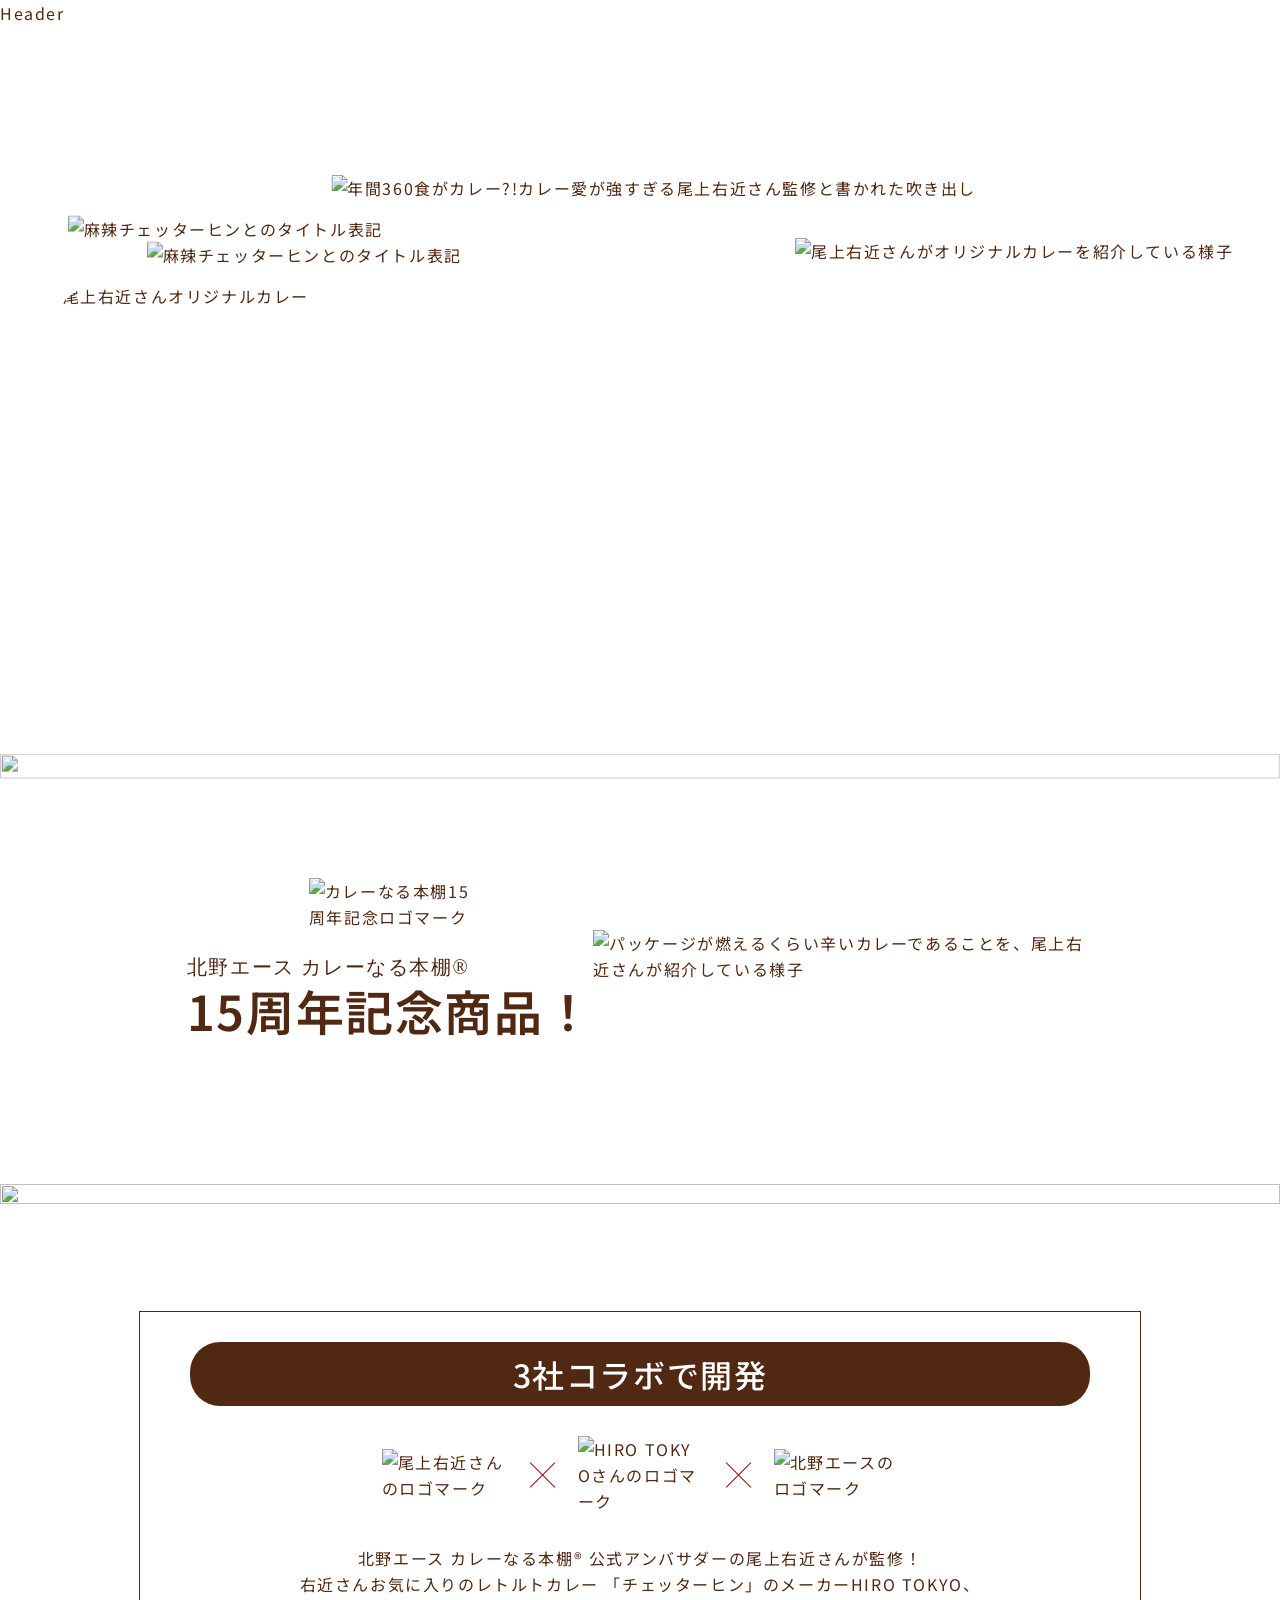
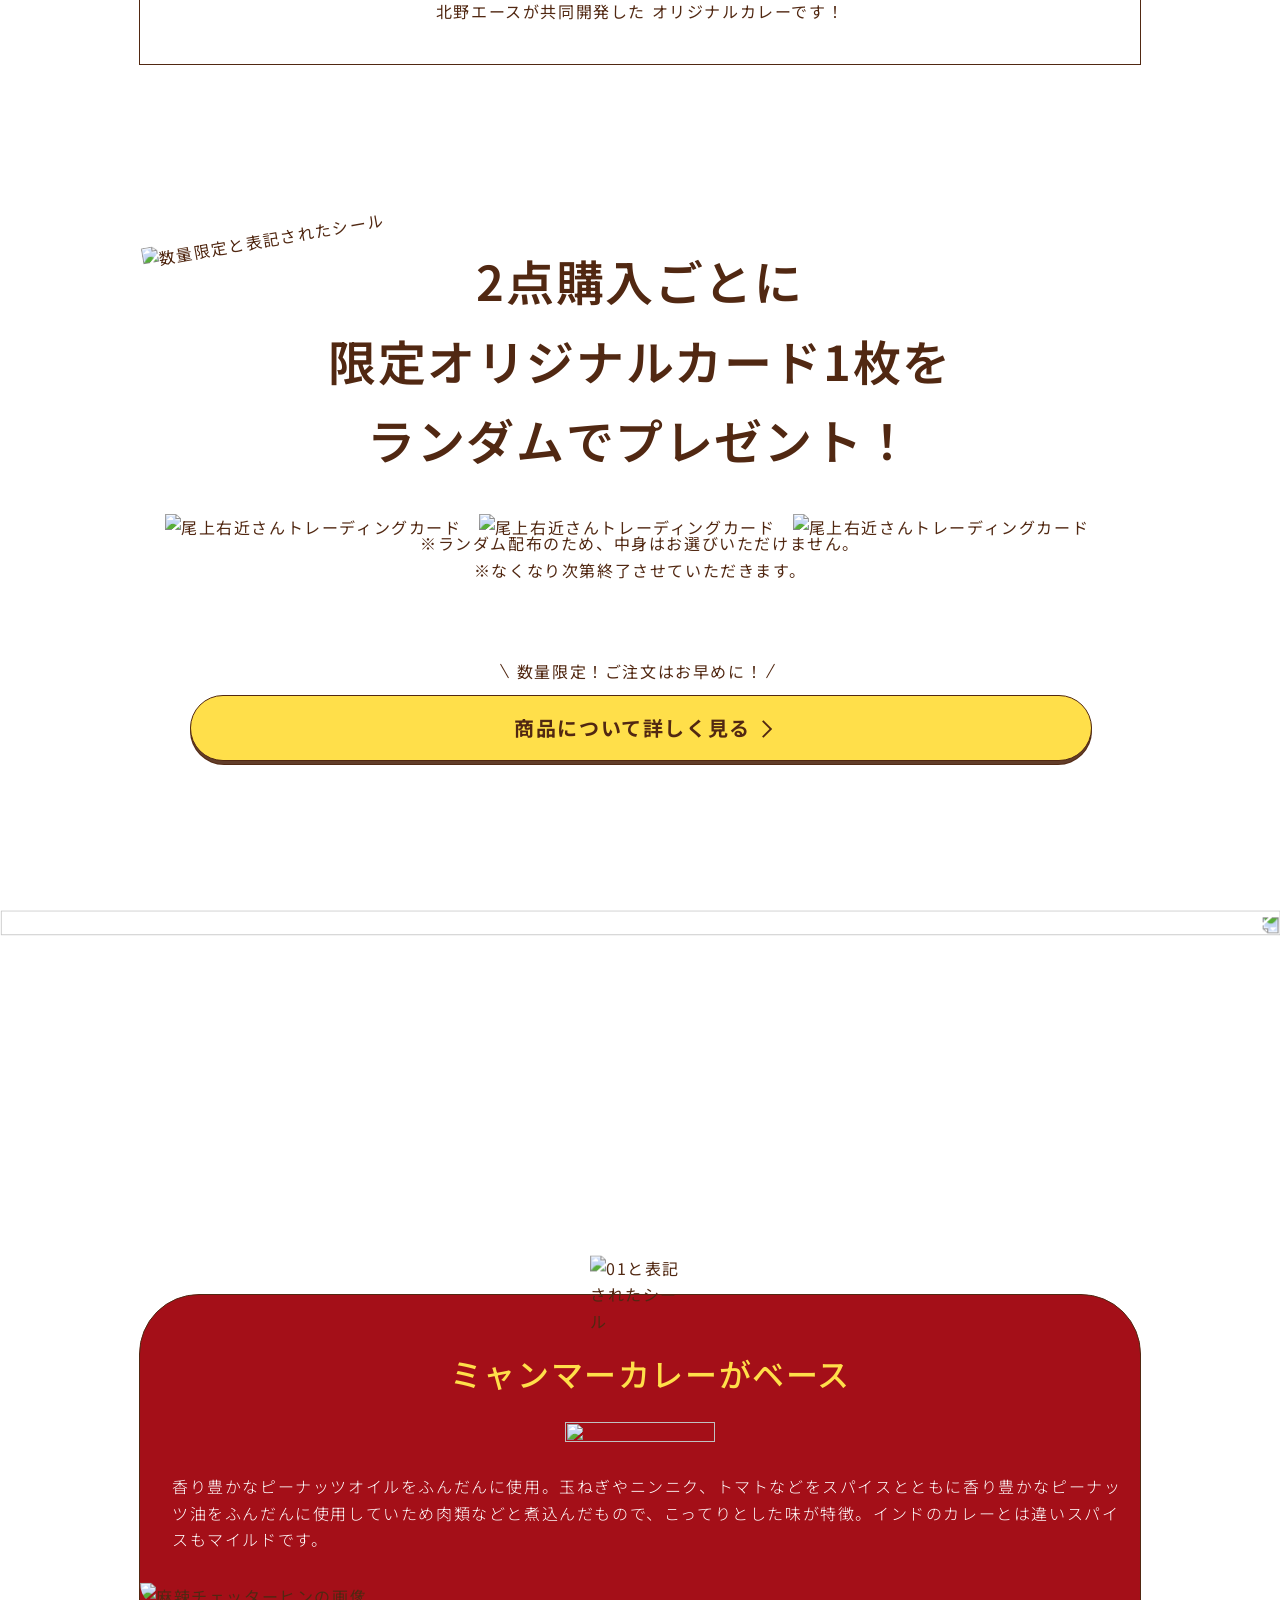
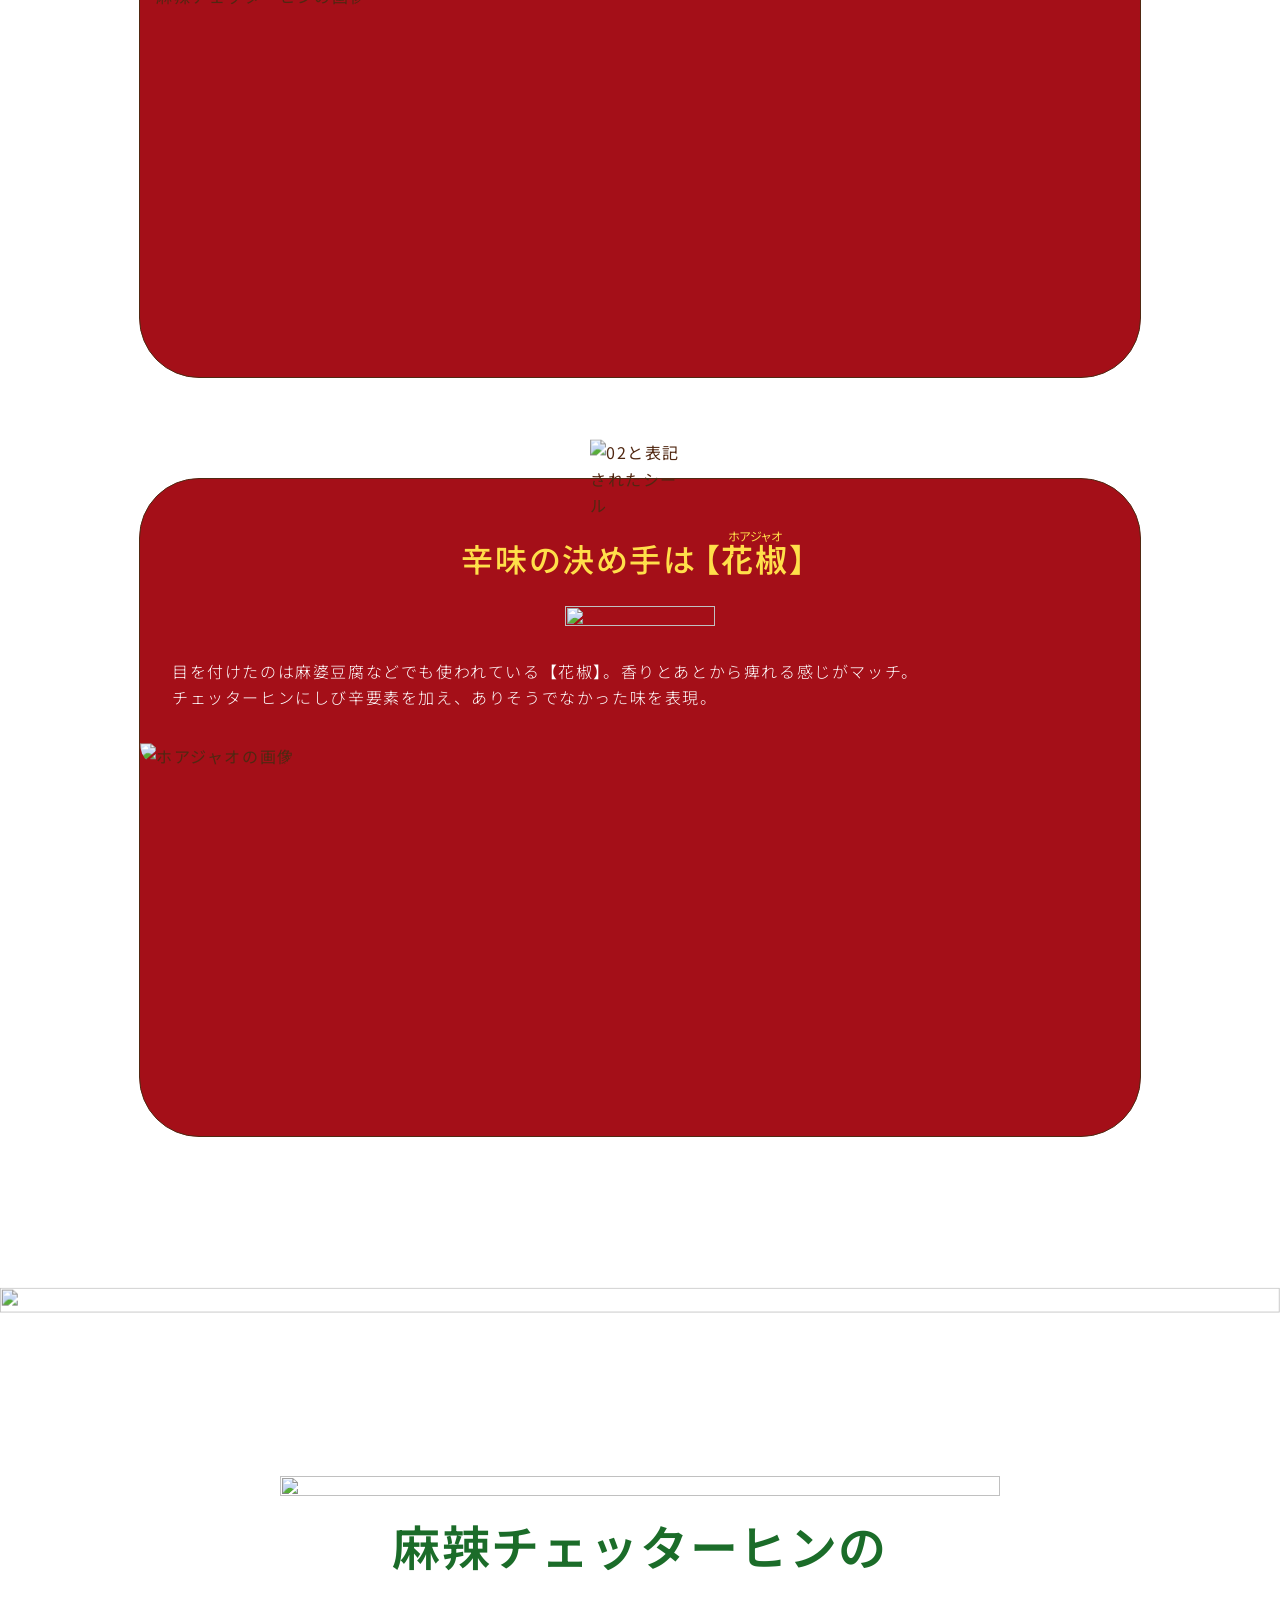
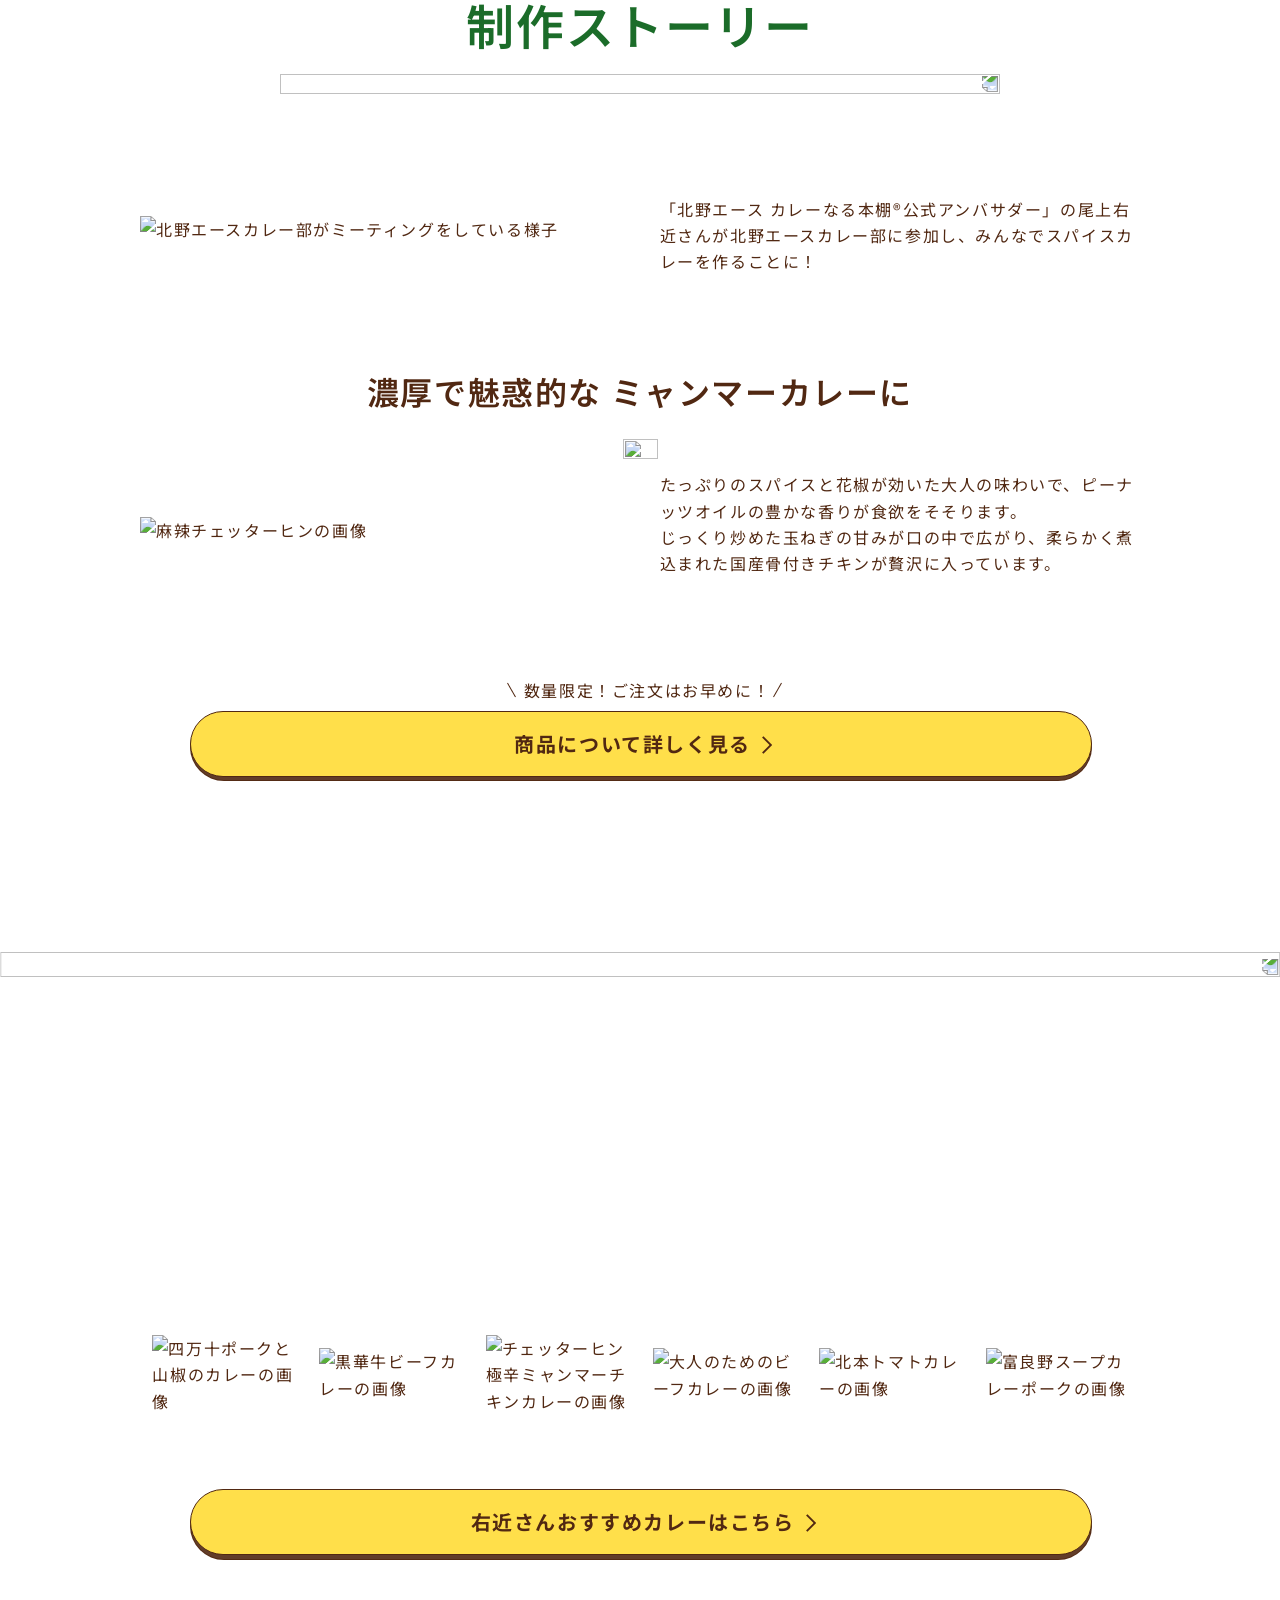
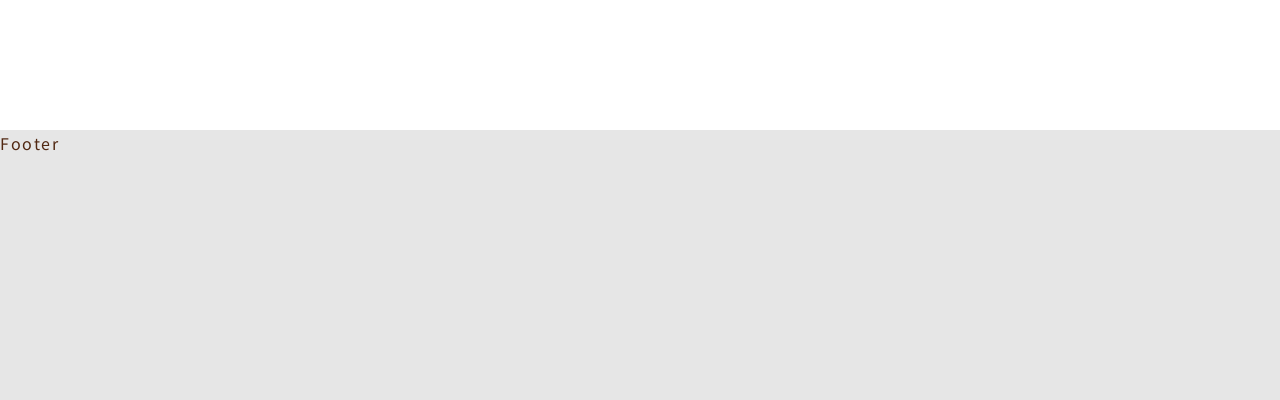
==== commit e1d17004: "PC ver. 完了(Windows ver. のFV微調整必要)" ====
--- a/index.html
+++ b/index.html
@@ -50,6 +50,10 @@
         </div>
     </div>
     <main class="ukonOrg_main">
+        <div class="ukonOrg_biribiri">
+            <img src="./assets/img/bg4_sp.webp" alt="" class="ukonOrg_sp">
+            <img src="./assets/img/bg4_pc.webp" alt="" class="ukonOrg_pc">
+        </div>
         <section class="ukonOrg_15aniv">
             <div class="ukonOrg_15aniv_con">
                 <div class="ukonOrg_15aniv-icon"><img src="./assets/img/01_logo_15th.svg" alt="カレーなる本棚15周年記念ロゴマーク"></div>
@@ -94,8 +98,8 @@
         <section class="ukonOrg_card">
             <h2><img src="./assets/img/01_seal.webp" alt="数量限定と表記されたシール"></h2>
             <p class="ukonOrg_card_p">
-                2点購入ごとに<br class="ukonOrg_sp">
-                限定トレカ1枚を<br>
+                2点購入ごとに<br>
+                限定オリジナルカード1枚を<br>
                 ランダムでプレゼント！
             </p>
             <div class="ukonOrg_card_con">
@@ -124,8 +128,11 @@
                 </div>
             </div>
         </section>
-        <!--
         <section class="ukonOrg_seasoning">
+            <div class="ukonOrg_seasoning_biribiri">
+                <img src="./assets/img/bg4_sp.webp" alt="" class="ukonOrg_sp">
+                <img src="./assets/img/bg4_pc.webp" alt="" class="ukonOrg_pc">
+            </div>   
             <h2>
                 麻辣チェッターヒン<br>
                 美味しさのヒミツ
@@ -152,15 +159,27 @@
             </article>
         </section>
         <section class="ukonOrg_story">
+            <div class="ukonOrg_story_biribiri">
+                <img src="./assets/img/bg4_sp.webp" alt="" class="ukonOrg_sp">
+                <img src="./assets/img/bg4_pc.webp" alt="" class="ukonOrg_pc">
+            </div>    
             <h2>
-                <div class="ukonOrg_gizagiza2"><img src="./assets/img/03_gizagiza.svg" alt=""></div>
+                <div class="ukonOrg_gizagiza2">
+                    <img src="./assets/img/03_gizagiza.svg" alt="" class="ukonOrg_sp">
+                    <img src="./assets/img/03_gizagiza_pc.svg" alt="" class="ukonOrg_pc">
+                </div>
                 麻辣チェッターヒンの<br>
                 制作ストーリー
-                <div class="ukonOrg_gizagiza2"><img src="./assets/img/03_gizagiza.svg" alt=""></div>
+                <div class="ukonOrg_gizagiza2">
+                    <img src="./assets/img/03_gizagiza.svg" alt="" class="ukonOrg_sp">
+                    <img src="./assets/img/03_gizagiza_pc.svg" alt="" class="ukonOrg_pc">
+                </div>
             </h2>
             <article>
-                <div class="ukonOrg_story_con"><img src="./assets/img/03_seal1.webp" alt="北野エースカレー部がミーティングをしている様子"></div>
-                <p>「北野エース カレーなる本棚®︎公式アンバサダー」の尾上右近さんが北野エースカレー部に参加し、みんなでスパイスカレーを作ることに！</p>
+                <div class="ukonOrg_story_flex">
+                    <div class="ukonOrg_story_con"><img src="./assets/img/03_seal1.webp" alt="北野エースカレー部がミーティングをしている様子"></div>
+                    <p>「北野エース カレーなる本棚®︎公式アンバサダー」の尾上右近さんが北野エースカレー部に参加し、みんなでスパイスカレーを作ることに！</p>
+                </div>
             </article>
             <article>
                 <h3>
@@ -168,11 +187,13 @@
                     ミャンマーカレーに
                     <span><img src="./assets/img/03_arrow.svg" alt=""></span>
                 </h3>
-                <div class="ukonOrg_story_con"><img src="./assets/img/03_seal2.webp" alt="麻辣チェッターヒンの画像"></div>
-                <p>
-                    たっぷりのスパイスと花椒が効いた大人の味わいで、ピーナッツオイルの豊かな香りが食欲をそそります。<br>
-                    じっくり炒めた玉ねぎの甘みが口の中で広がり、柔らかく煮込まれた国産骨付きチキンが贅沢に入っています。
-                </p>
+                <div class="ukonOrg_story_flex">
+                    <div class="ukonOrg_story_con"><img src="./assets/img/03_seal2.webp" alt="麻辣チェッターヒンの画像"></div>
+                    <p>
+                        たっぷりのスパイスと花椒が効いた大人の味わいで、ピーナッツオイルの豊かな香りが食欲をそそります。<br>
+                        じっくり炒めた玉ねぎの甘みが口の中で広がり、柔らかく煮込まれた国産骨付きチキンが贅沢に入っています。
+                    </p>
+                </div>
             </article>
             <article class="ukonOrg_cta">
                 <p>
@@ -190,6 +211,10 @@
                     </a>
                 </div>
             </article>
+            <div class="ukonOrg_story_biribiri">
+                <img src="./assets/img/bg4_sp.webp" alt="" class="ukonOrg_sp">
+                <img src="./assets/img/bg4_pc.webp" alt="" class="ukonOrg_pc">
+            </div>    
         </section>
         <section class="ukonOrg_check">
             <h2>
@@ -216,7 +241,6 @@
                 </div>
             </div>
         </section>
-        -->
     </main>
     <footer>
         Footer
--- a/assets/css/style.css
+++ b/assets/css/style.css
@@ -195,6 +195,16 @@
 body .ukonOrg_main {
   padding-top: 75px;
   background-image: url(../img/bg1_sp.webp);
+  position: relative;
+}
+body .ukonOrg_main .ukonOrg_biribiri {
+  width: 100%;
+  height: 25px;
+  position: absolute;
+  top: 0;
+  left: 0;
+  transform: translateY(-97.5%);
+  z-index: 1;
 }
 body .ukonOrg_main .ukonOrg_15aniv .ukonOrg_15aniv_con {
   margin: 0 auto;
@@ -277,6 +287,7 @@
   width: 90%;
   padding-bottom: 100px;
   margin: 100px auto 0 auto;
+  position: relative;
 }
 body .ukonOrg_main .ukonOrg_card h2 {
   width: 50vw;
@@ -391,7 +402,17 @@
 }
 body .ukonOrg_main .ukonOrg_seasoning {
   background-image: url(../img/bg2_sp.svg);
-  padding: 100px 0;
+  padding: 100px 0 125px 0;
+  position: relative;
+}
+body .ukonOrg_main .ukonOrg_seasoning .ukonOrg_seasoning_biribiri {
+  width: 100vw;
+  height: 25px;
+  position: absolute;
+  top: 0;
+  left: 0;
+  transform: translateX(-0.025vw) rotate(180deg);
+  z-index: 1;
 }
 body .ukonOrg_main .ukonOrg_seasoning h2 {
   font-size: 21px;
@@ -469,6 +490,16 @@
 }
 body .ukonOrg_main .ukonOrg_story {
   padding: 100px 0;
+  position: relative;
+}
+body .ukonOrg_main .ukonOrg_story .ukonOrg_story_biribiri:nth-of-type(1) {
+  width: 100vw;
+  height: 25px;
+  position: absolute;
+  top: 0;
+  left: 0;
+  transform: translate(0.075vw, -100%);
+  z-index: 1;
 }
 body .ukonOrg_main .ukonOrg_story h2 {
   width: 75%;
@@ -588,6 +619,15 @@
 body .ukonOrg_main .ukonOrg_story .ukonOrg_cta .ukonOrg_button a div div:nth-of-type(2) {
   transform: translate(0, -17.5%) rotate(45deg);
 }
+body .ukonOrg_main .ukonOrg_story .ukonOrg_story_biribiri:nth-of-type(2) {
+  width: 100vw;
+  height: 25px;
+  position: absolute;
+  bottom: 0;
+  left: 0;
+  transform: translate(-0.075vw, 100%) rotate(180deg);
+  z-index: 1;
+}
 body .ukonOrg_main .ukonOrg_check {
   background-image: url(../img/bg3_sp.svg);
   padding: 75px 0;
@@ -782,6 +822,12 @@
     padding-top: 100px;
     background-image: url(../img/bg1_pc.webp);
   }
+  body .ukonOrg_main .ukonOrg_biribiri {
+    transform: translate(-0.015vw, -97.5%);
+  }
+  body .ukonOrg_main .ukonOrg_biribiri img {
+    object-fit: initial;
+  }
   body .ukonOrg_main .ukonOrg_pc {
     display: block;
   }
@@ -920,6 +966,225 @@
   body .ukonOrg_main .ukonOrg_card .ukonOrg_cta .ukonOrg_button a div div:nth-of-type(2) {
     transform: translate(0, -17.5%) rotate(45deg);
   }
+  body .ukonOrg_main .ukonOrg_seasoning {
+    background-image: url(../img/bg2_pc.svg);
+    padding: 150px 0 175px 0;
+  }
+  body .ukonOrg_main .ukonOrg_seasoning .ukonOrg_seasoning_biribiri {
+    transform: translate(0.05vw, -2.5%) rotate(180deg);
+  }
+  body .ukonOrg_main .ukonOrg_seasoning .ukonOrg_seasoning_biribiri img {
+    object-fit: initial;
+  }
+  body .ukonOrg_main .ukonOrg_seasoning h2 {
+    font-size: 48px;
+    line-height: 79.2px;
+  }
+  body .ukonOrg_main .ukonOrg_seasoning article {
+    width: 1000px;
+    border-radius: 60px;
+  }
+  body .ukonOrg_main .ukonOrg_seasoning article .ukonOrg_num {
+    width: 10%;
+  }
+  body .ukonOrg_main .ukonOrg_seasoning article h3 {
+    margin-top: 12.5px;
+    font-size: 32px;
+    font-weight: 600;
+    line-height: 32px;
+    font-weight: 500;
+  }
+  body .ukonOrg_main .ukonOrg_seasoning article h3 ruby {
+    font-size: 32px;
+    font-weight: 600;
+    line-height: 32px;
+    left: -17.5px;
+  }
+  body .ukonOrg_main .ukonOrg_seasoning article h3 ruby rt {
+    font-size: 12px;
+    line-height: 12px;
+  }
+  body .ukonOrg_main .ukonOrg_seasoning article .ukonOrg_gizagiza1 {
+    width: 15%;
+    margin: 32.5px auto 0 auto;
+  }
+  body .ukonOrg_main .ukonOrg_seasoning article p {
+    margin: 25px auto 0 auto;
+  }
+  body .ukonOrg_main .ukonOrg_seasoning article .ukonOrg_seasoning_img {
+    height: 400px;
+    margin-top: 25px;
+  }
+  body .ukonOrg_main .ukonOrg_seasoning article .ukonOrg_seasoning_img img {
+    height: 100%;
+    border-radius: 0 0 60px 60px;
+  }
+  body .ukonOrg_main .ukonOrg_story {
+    padding: 150px 0 175px 0;
+  }
+  body .ukonOrg_main .ukonOrg_story .ukonOrg_story_biribiri:nth-of-type(1) {
+    transform: translate(-0.015vw, -97.5%);
+  }
+  body .ukonOrg_main .ukonOrg_story .ukonOrg_story_biribiri:nth-of-type(1) img {
+    object-fit: initial;
+  }
+  body .ukonOrg_main .ukonOrg_story h2 {
+    font-size: 48px;
+    line-height: 79.2px;
+  }
+  body .ukonOrg_main .ukonOrg_story h2 .ukonOrg_gizagiza2 {
+    width: 75%;
+  }
+  body .ukonOrg_main .ukonOrg_story h2 .ukonOrg_gizagiza2:nth-of-type(1) {
+    margin: 0 auto 10px auto;
+  }
+  body .ukonOrg_main .ukonOrg_story h2 .ukonOrg_gizagiza2:nth-of-type(2) {
+    margin: 10px auto 0 auto;
+    transform: rotate(180deg);
+  }
+  body .ukonOrg_main .ukonOrg_story article {
+    width: 1000px;
+    margin: 75px auto 0 auto;
+  }
+  body .ukonOrg_main .ukonOrg_story article h3 {
+    font-size: 32px;
+    font-weight: 600;
+    line-height: 32px;
+    line-height: 32px;
+  }
+  body .ukonOrg_main .ukonOrg_story article h3 span {
+    width: 3.5%;
+    margin: 25px auto 0 auto;
+  }
+  body .ukonOrg_main .ukonOrg_story article .ukonOrg_story_flex {
+    width: 100%;
+    display: flex;
+    justify-content: center;
+    align-items: center;
+  }
+  body .ukonOrg_main .ukonOrg_story article .ukonOrg_story_flex .ukonOrg_story_con {
+    width: 50%;
+  }
+  body .ukonOrg_main .ukonOrg_story article .ukonOrg_story_flex p {
+    width: 50%;
+    padding-left: 25px;
+  }
+  body .ukonOrg_main .ukonOrg_story article:nth-of-type(2) {
+    margin: 100px auto 0 auto;
+  }
+  body .ukonOrg_main .ukonOrg_story article:nth-of-type(2) .ukonOrg_story_con {
+    margin-top: 25px;
+  }
+  body .ukonOrg_main .ukonOrg_story .ukonOrg_cta {
+    margin: 100px auto 0 auto;
+  }
+  body .ukonOrg_main .ukonOrg_story .ukonOrg_cta p span {
+    height: 16px;
+  }
+  body .ukonOrg_main .ukonOrg_story .ukonOrg_cta p span:nth-of-type(1) {
+    left: -12.5px;
+    transform: translateY(5px) rotate(-30deg);
+  }
+  body .ukonOrg_main .ukonOrg_story .ukonOrg_cta p span:nth-of-type(2) {
+    right: -7.5px;
+    transform: translateY(5px) rotate(30deg);
+  }
+  body .ukonOrg_main .ukonOrg_story .ukonOrg_cta .ukonOrg_button {
+    width: 90%;
+    margin: 0 auto;
+  }
+  body .ukonOrg_main .ukonOrg_story .ukonOrg_cta .ukonOrg_button::after {
+    border-radius: 50px;
+  }
+  body .ukonOrg_main .ukonOrg_story .ukonOrg_cta .ukonOrg_button a {
+    border-radius: 50px;
+    padding: 20px 0;
+    font-size: 20px;
+    line-height: 20px;
+    line-height: 20px;
+  }
+  body .ukonOrg_main .ukonOrg_story .ukonOrg_cta .ukonOrg_button a div {
+    margin-left: 7.5px;
+  }
+  body .ukonOrg_main .ukonOrg_story .ukonOrg_cta .ukonOrg_button a div div {
+    height: 12px;
+  }
+  body .ukonOrg_main .ukonOrg_story .ukonOrg_cta .ukonOrg_button a div div:nth-of-type(1) {
+    transform: translate(0, 17.5%) rotate(-45deg);
+  }
+  body .ukonOrg_main .ukonOrg_story .ukonOrg_cta .ukonOrg_button a div div:nth-of-type(2) {
+    transform: translate(0, -17.5%) rotate(45deg);
+  }
+  body .ukonOrg_main .ukonOrg_story .ukonOrg_cta .ukonOrg_button {
+    margin-top: 7.5px;
+  }
+  body .ukonOrg_main .ukonOrg_story .ukonOrg_story_biribiri:nth-of-type(2) {
+    transform: translate(0.02vw, 100%) rotate(180deg);
+  }
+  body .ukonOrg_main .ukonOrg_story .ukonOrg_story_biribiri:nth-of-type(2) img {
+    object-fit: initial;
+  }
+  body .ukonOrg_main .ukonOrg_check {
+    background-image: url(../img/bg3_pc.svg);
+    padding: 150px 0 175px 0;
+  }
+  body .ukonOrg_main .ukonOrg_check h2 {
+    font-size: 48px;
+    line-height: 79.2px;
+  }
+  body .ukonOrg_main .ukonOrg_check .ukonOrg_check_images {
+    width: 1000px;
+    margin: 75px auto 0 auto;
+    flex-wrap: nowrap;
+  }
+  body .ukonOrg_main .ukonOrg_check .ukonOrg_check_images div {
+    width: calc(16.7% - 12.5px);
+    margin-left: 12.5px;
+  }
+  body .ukonOrg_main .ukonOrg_check .ukonOrg_check_images div:nth-of-type(1), body .ukonOrg_main .ukonOrg_check .ukonOrg_check_images div:nth-of-type(4) {
+    margin-left: 12.5px;
+  }
+  body .ukonOrg_main .ukonOrg_check .ukonOrg_cta {
+    width: 1000px;
+    margin: 75px auto 0 auto;
+  }
+  body .ukonOrg_main .ukonOrg_check .ukonOrg_cta p span {
+    height: 16px;
+  }
+  body .ukonOrg_main .ukonOrg_check .ukonOrg_cta p span:nth-of-type(1) {
+    left: -12.5px;
+    transform: translateY(5px) rotate(-30deg);
+  }
+  body .ukonOrg_main .ukonOrg_check .ukonOrg_cta p span:nth-of-type(2) {
+    right: -7.5px;
+    transform: translateY(5px) rotate(30deg);
+  }
+  body .ukonOrg_main .ukonOrg_check .ukonOrg_cta .ukonOrg_button {
+    width: 90%;
+    margin: 0 auto;
+  }
+  body .ukonOrg_main .ukonOrg_check .ukonOrg_cta .ukonOrg_button::after {
+    border-radius: 50px;
+  }
+  body .ukonOrg_main .ukonOrg_check .ukonOrg_cta .ukonOrg_button a {
+    border-radius: 50px;
+    padding: 20px 0;
+    font-size: 20px;
+    line-height: 20px;
+    line-height: 20px;
+  }
+  body .ukonOrg_main .ukonOrg_check .ukonOrg_cta .ukonOrg_button a div {
+    margin-left: 7.5px;
+  }
+  body .ukonOrg_main .ukonOrg_check .ukonOrg_cta .ukonOrg_button a div div {
+    height: 12px;
+  }
+  body .ukonOrg_main .ukonOrg_check .ukonOrg_cta .ukonOrg_button a div div:nth-of-type(1) {
+    transform: translate(0, 17.5%) rotate(-45deg);
+  }
+  body .ukonOrg_main .ukonOrg_check .ukonOrg_cta .ukonOrg_button a div div:nth-of-type(2) {
+    transform: translate(0, -17.5%) rotate(45deg);
+  }
   body footer {
     height: 30vh;
   }
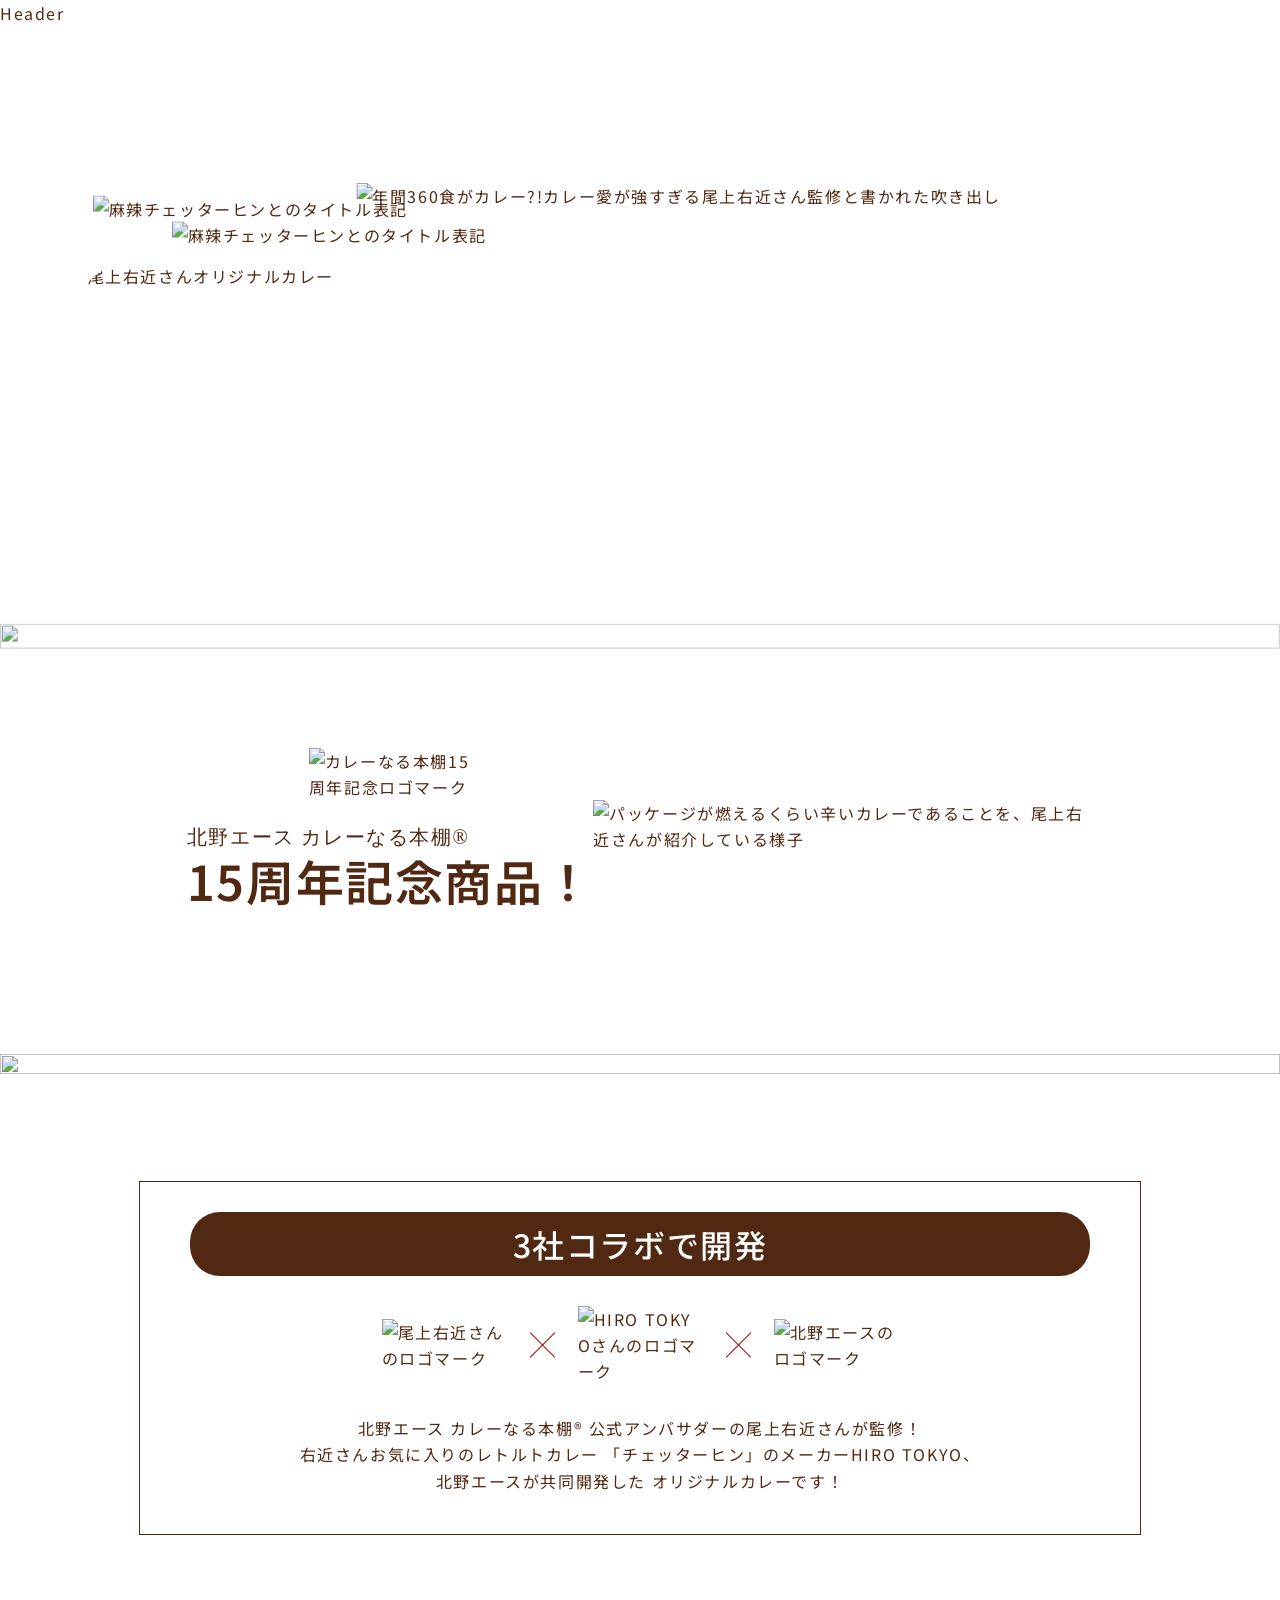
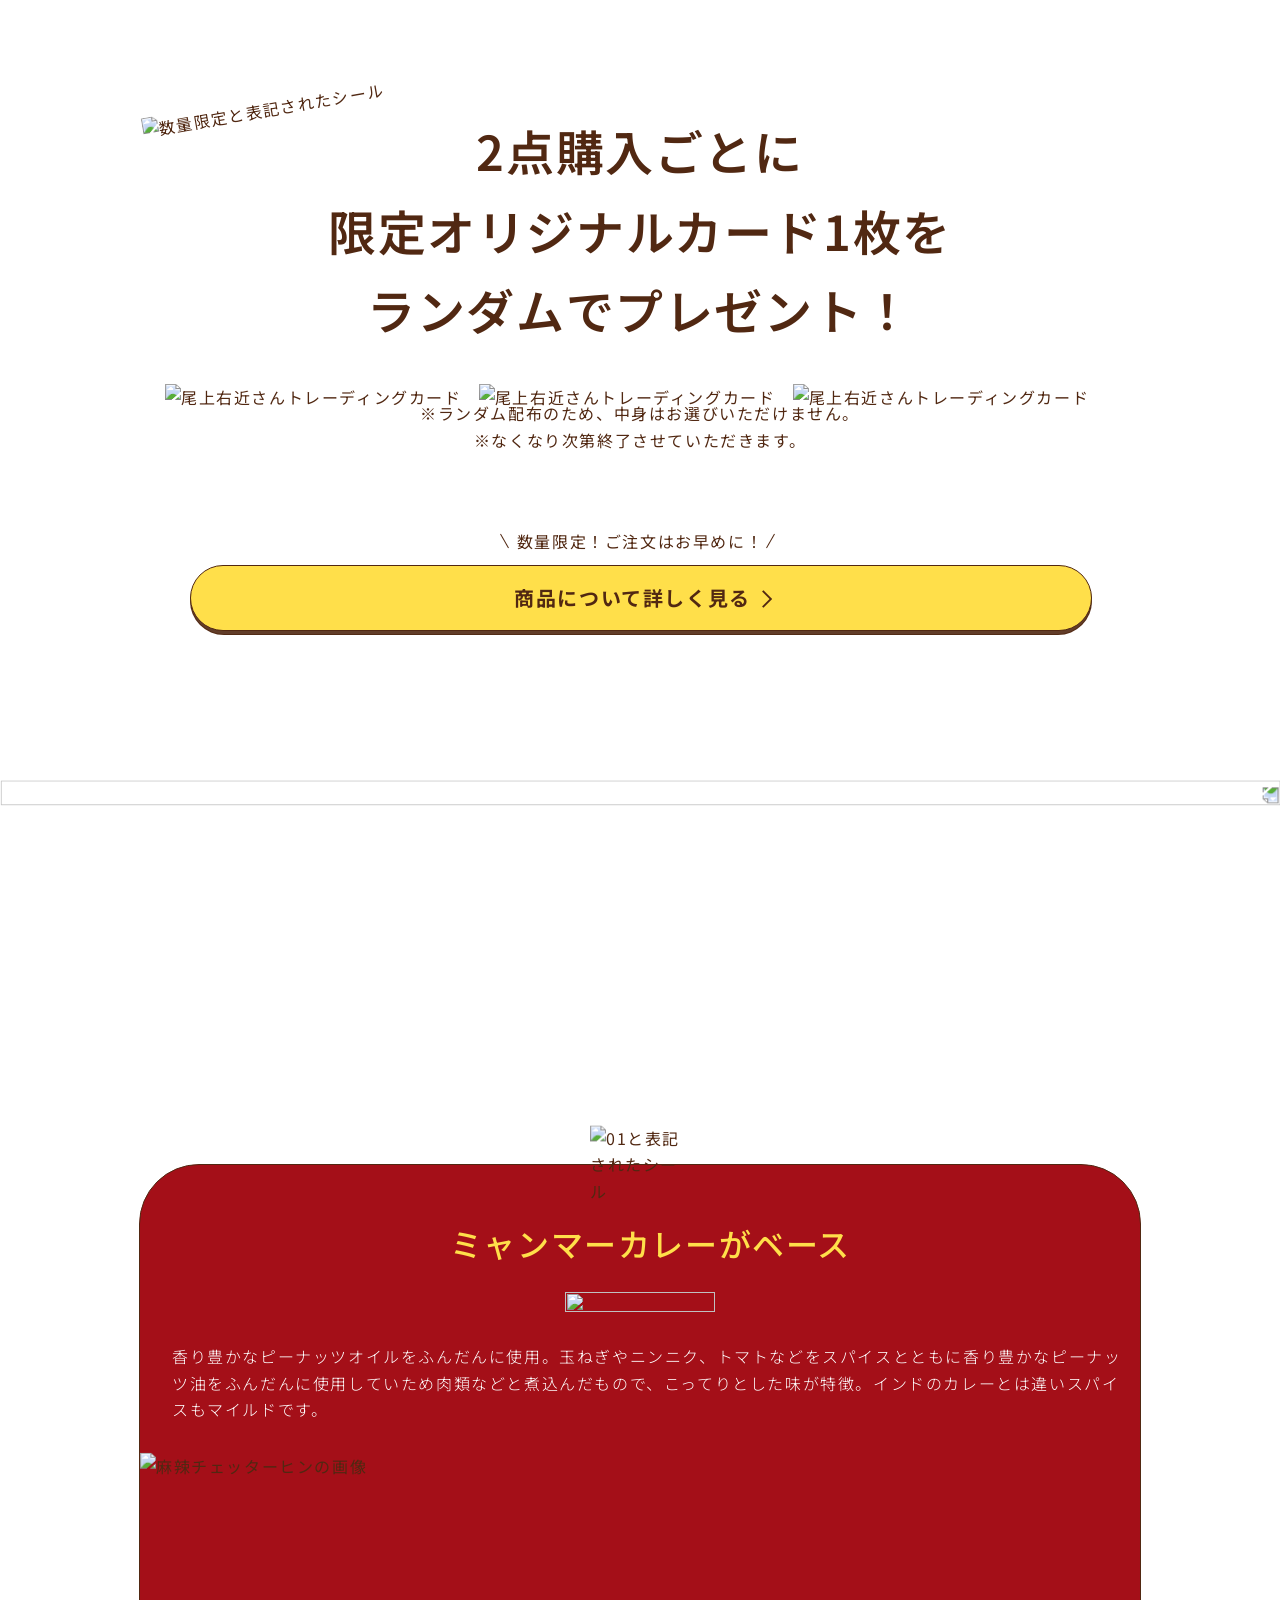
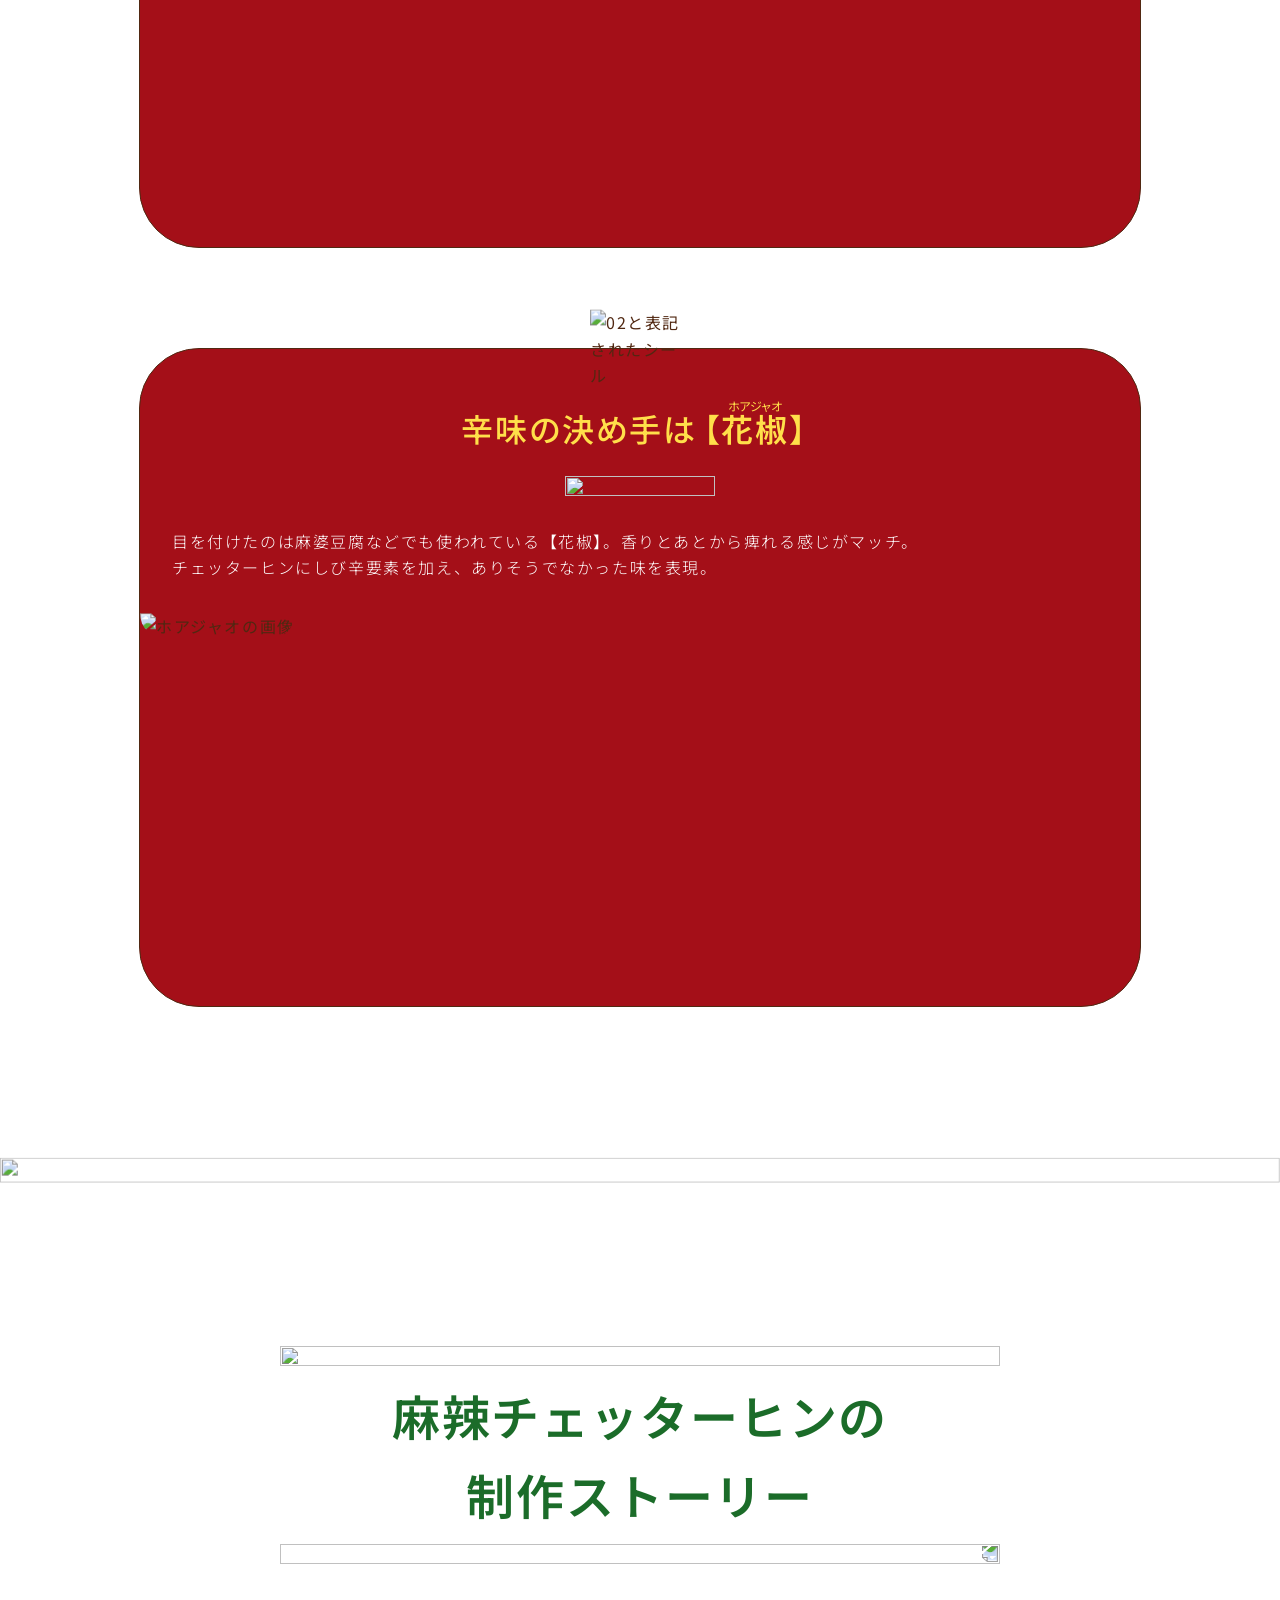
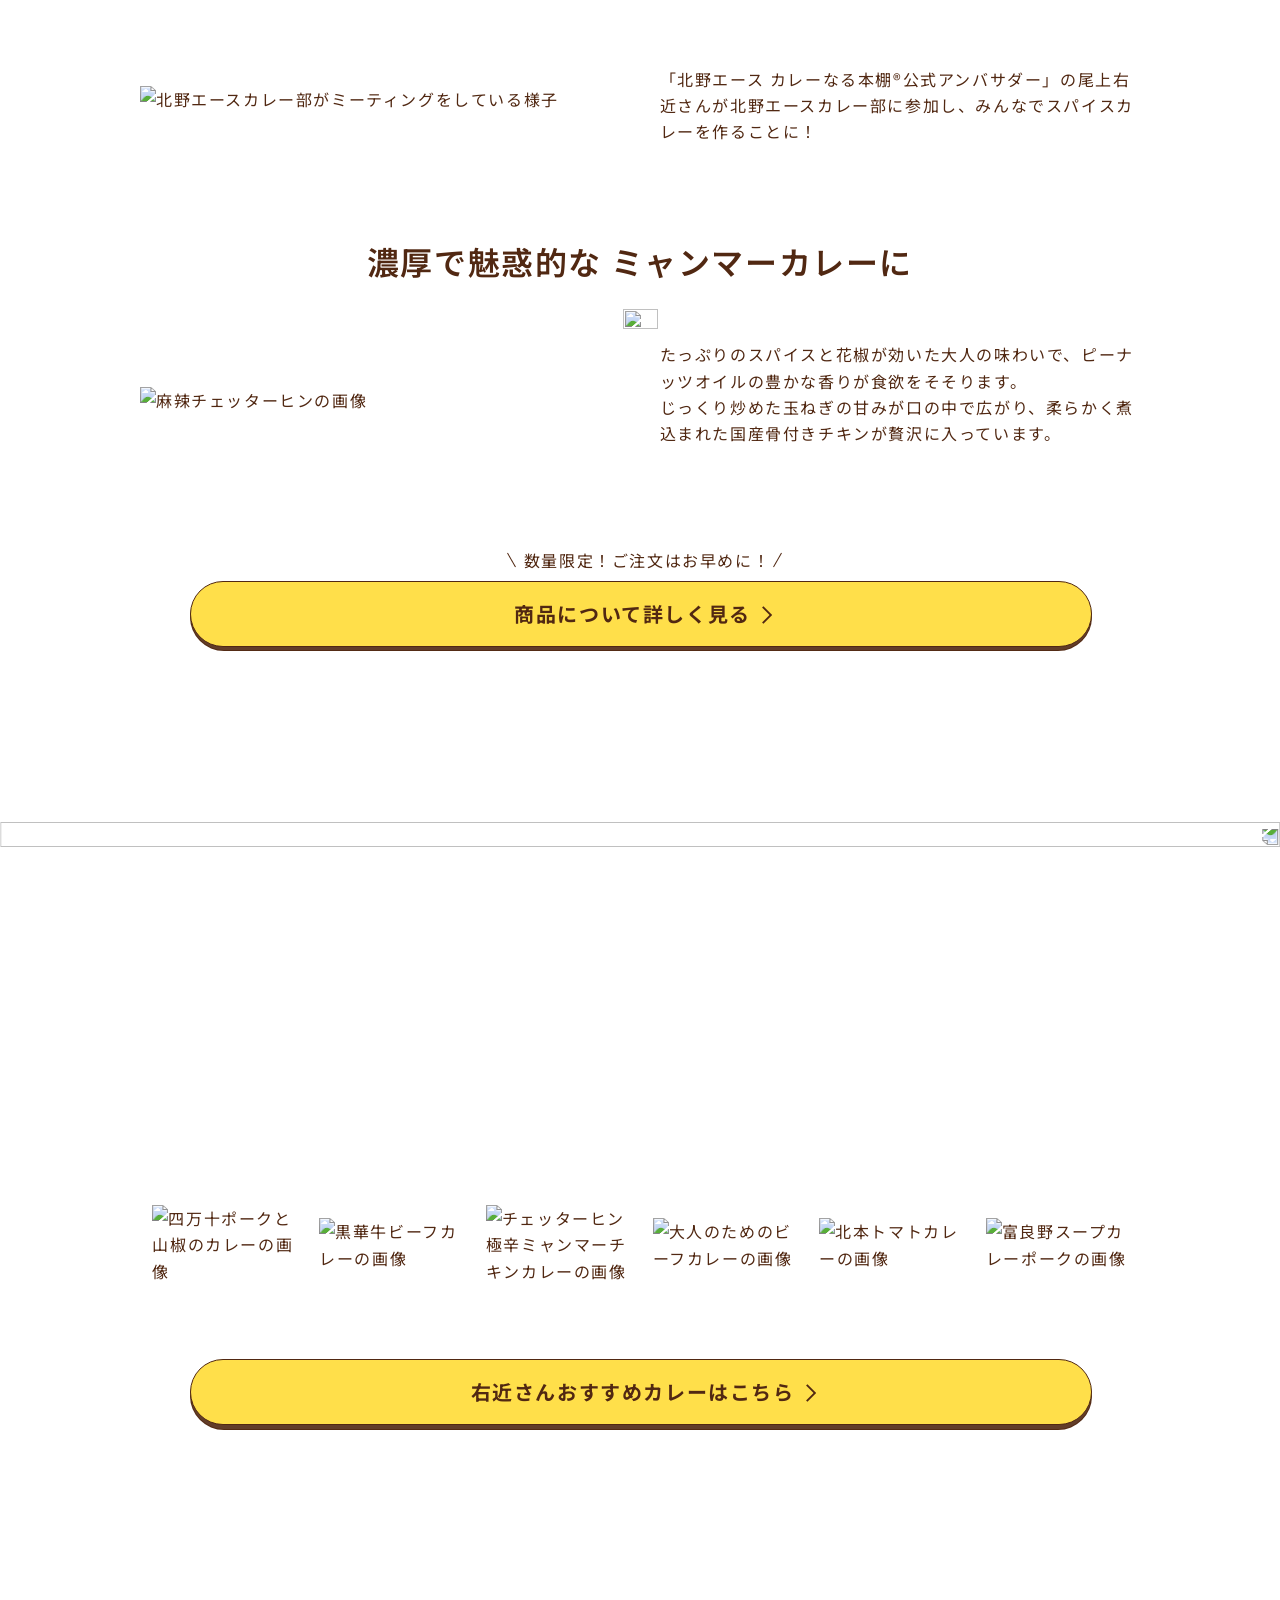
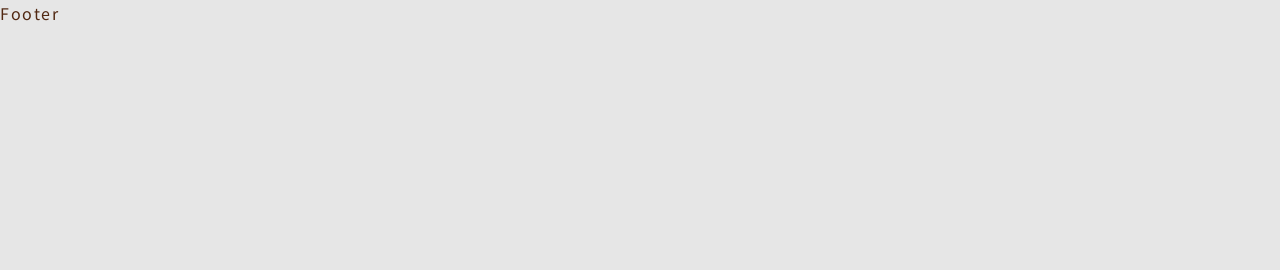
==== commit e1e674bb: "Windows ver. のFV, その他諸々修正完了。makeshopへのアップロード開始" ====
--- a/index.html
+++ b/index.html
@@ -142,7 +142,10 @@
                 <h3>ミャンマーカレーがベース</h3>
                 <div class="ukonOrg_gizagiza1"><img src="./assets/img/02_gizagiza.svg" alt=""></div>
                 <p>香り豊かなピーナッツオイルをふんだんに使用。玉ねぎやニンニク、トマトなどをスパイスとともに香り豊かなピーナッツ油をふんだんに使用していため肉類などと煮込んだもので、こってりとした味が特徴。インドのカレーとは違いスパイスもマイルドです。</p>
-                <div class="ukonOrg_seasoning_img"><img src="./assets/img/02_pic1.webp" alt="麻辣チェッターヒンの画像"></div>
+                <div class="ukonOrg_seasoning_img">
+                    <img src="./assets/img/02_pic1.webp" alt="麻辣チェッターヒンの画像" class="ukonOrg_sp">
+                    <img src="./assets/img/02_pic1_pc.webp" alt="麻辣チェッターヒンの画像" class="ukonOrg_pc">
+                </div>
             </article>
             <article>
                 <div class="ukonOrg_num"><img src="./assets/img/02_seal2.webp" alt="02と表記されたシール"></div>
--- a/assets/css/style.css
+++ b/assets/css/style.css
@@ -131,7 +131,7 @@
   z-index: 2;
 }
 body .ukonOrg_fv_sp {
-  height: calc(95vh - 97.5px);
+  height: 550px;
   background-image: url(../img/bg2_sp.svg);
   display: flex;
   justify-content: center;
@@ -140,7 +140,7 @@
 }
 body .ukonOrg_fv_sp .ukonOrg_fv_con {
   width: 90%;
-  height: 60%;
+  height: 65%;
   position: absolute;
   bottom: 0;
   left: 50%;
@@ -159,12 +159,12 @@
 }
 body .ukonOrg_fv_sp .ukonOrg_fv_con .ukonOrg_fv_bubble .ukonOrg_fv_pack {
   width: auto;
-  height: 35%;
+  height: 75px;
   box-shadow: rgba(51, 51, 51, 0.75) 1px 1px 7.5px;
   position: absolute;
   bottom: 0;
   right: 0;
-  transform: translate(0%, 15%) rotate(7.5deg);
+  transform: translate(-17.5%, 27.5%) rotate(7.5deg);
 }
 body .ukonOrg_fv_sp .ukonOrg_fv_con .ukonOrg_fv_curryUkon {
   border-radius: 40px 40px 0 0;
@@ -205,6 +205,9 @@
   left: 0;
   transform: translateY(-97.5%);
   z-index: 1;
+}
+body .ukonOrg_main .ukonOrg_biribiri img {
+  object-fit: initial;
 }
 body .ukonOrg_main .ukonOrg_15aniv .ukonOrg_15aniv_con {
   margin: 0 auto;
@@ -414,6 +417,9 @@
   transform: translateX(-0.025vw) rotate(180deg);
   z-index: 1;
 }
+body .ukonOrg_main .ukonOrg_seasoning .ukonOrg_seasoning_biribiri img {
+  object-fit: initial;
+}
 body .ukonOrg_main .ukonOrg_seasoning h2 {
   font-size: 21px;
   font-weight: 600;
@@ -500,6 +506,9 @@
   left: 0;
   transform: translate(0.075vw, -100%);
   z-index: 1;
+}
+body .ukonOrg_main .ukonOrg_story .ukonOrg_story_biribiri:nth-of-type(1) img {
+  object-fit: initial;
 }
 body .ukonOrg_main .ukonOrg_story h2 {
   width: 75%;
@@ -628,6 +637,9 @@
   transform: translate(-0.075vw, 100%) rotate(180deg);
   z-index: 1;
 }
+body .ukonOrg_main .ukonOrg_story .ukonOrg_story_biribiri:nth-of-type(2) img {
+  object-fit: initial;
+}
 body .ukonOrg_main .ukonOrg_check {
   background-image: url(../img/bg3_sp.svg);
   padding: 75px 0;
@@ -750,8 +762,10 @@
   }
   body .ukonOrg_fv_pc {
     display: block;
-    height: 70vh;
+    height: 500px;
     background-image: url(../img/bg2_pc.svg);
+    background-size: cover;
+    background-position: center;
     display: flex;
     flex-direction: column;
     justify-content: end;
@@ -761,10 +775,11 @@
     display: flex;
     justify-content: center;
     align-items: end;
+    transform: translateX(25px);
   }
   body .ukonOrg_fv_pc .ukonOrg_fv_con .ukonOrg_fv_con_img {
     width: 57.5vw;
-    height: 55vh;
+    height: 385px;
     border-radius: 60px 60px 0 0;
     display: flex;
     justify-content: space-between;
@@ -784,23 +799,23 @@
     position: relative;
   }
   body .ukonOrg_fv_pc .ukonOrg_fv_con .ukonOrg_fv_con_img .ukonOrg_fv_title .ukonOrg_fv_title1 {
-    height: 17.5vh;
+    height: 125px;
     margin-left: 21px;
   }
   body .ukonOrg_fv_pc .ukonOrg_fv_con .ukonOrg_fv_con_img .ukonOrg_fv_title .ukonOrg_fv_title2 {
-    height: 9vh;
+    height: 75px;
     margin-left: 100px;
   }
   body .ukonOrg_fv_pc .ukonOrg_fv_con .ukonOrg_fv_con_img .ukonOrg_fv_pake {
-    height: 15vh;
-    transform: translate(-25px, 80px) rotate(-7.5deg);
+    height: 125px;
+    transform: translate(-25px, 75px) rotate(-7.5deg);
     z-index: 1;
   }
   body .ukonOrg_fv_pc .ukonOrg_fv_con .ukonOrg_fv_con_img .ukonOrg_fv_pake img {
     width: auto;
   }
   body .ukonOrg_fv_pc .ukonOrg_fv_con .ukonOrg_fv_con_img .ukonOrg_fv_bubble {
-    height: 30vh;
+    height: 200px;
     position: absolute;
     top: 0;
     right: 0;
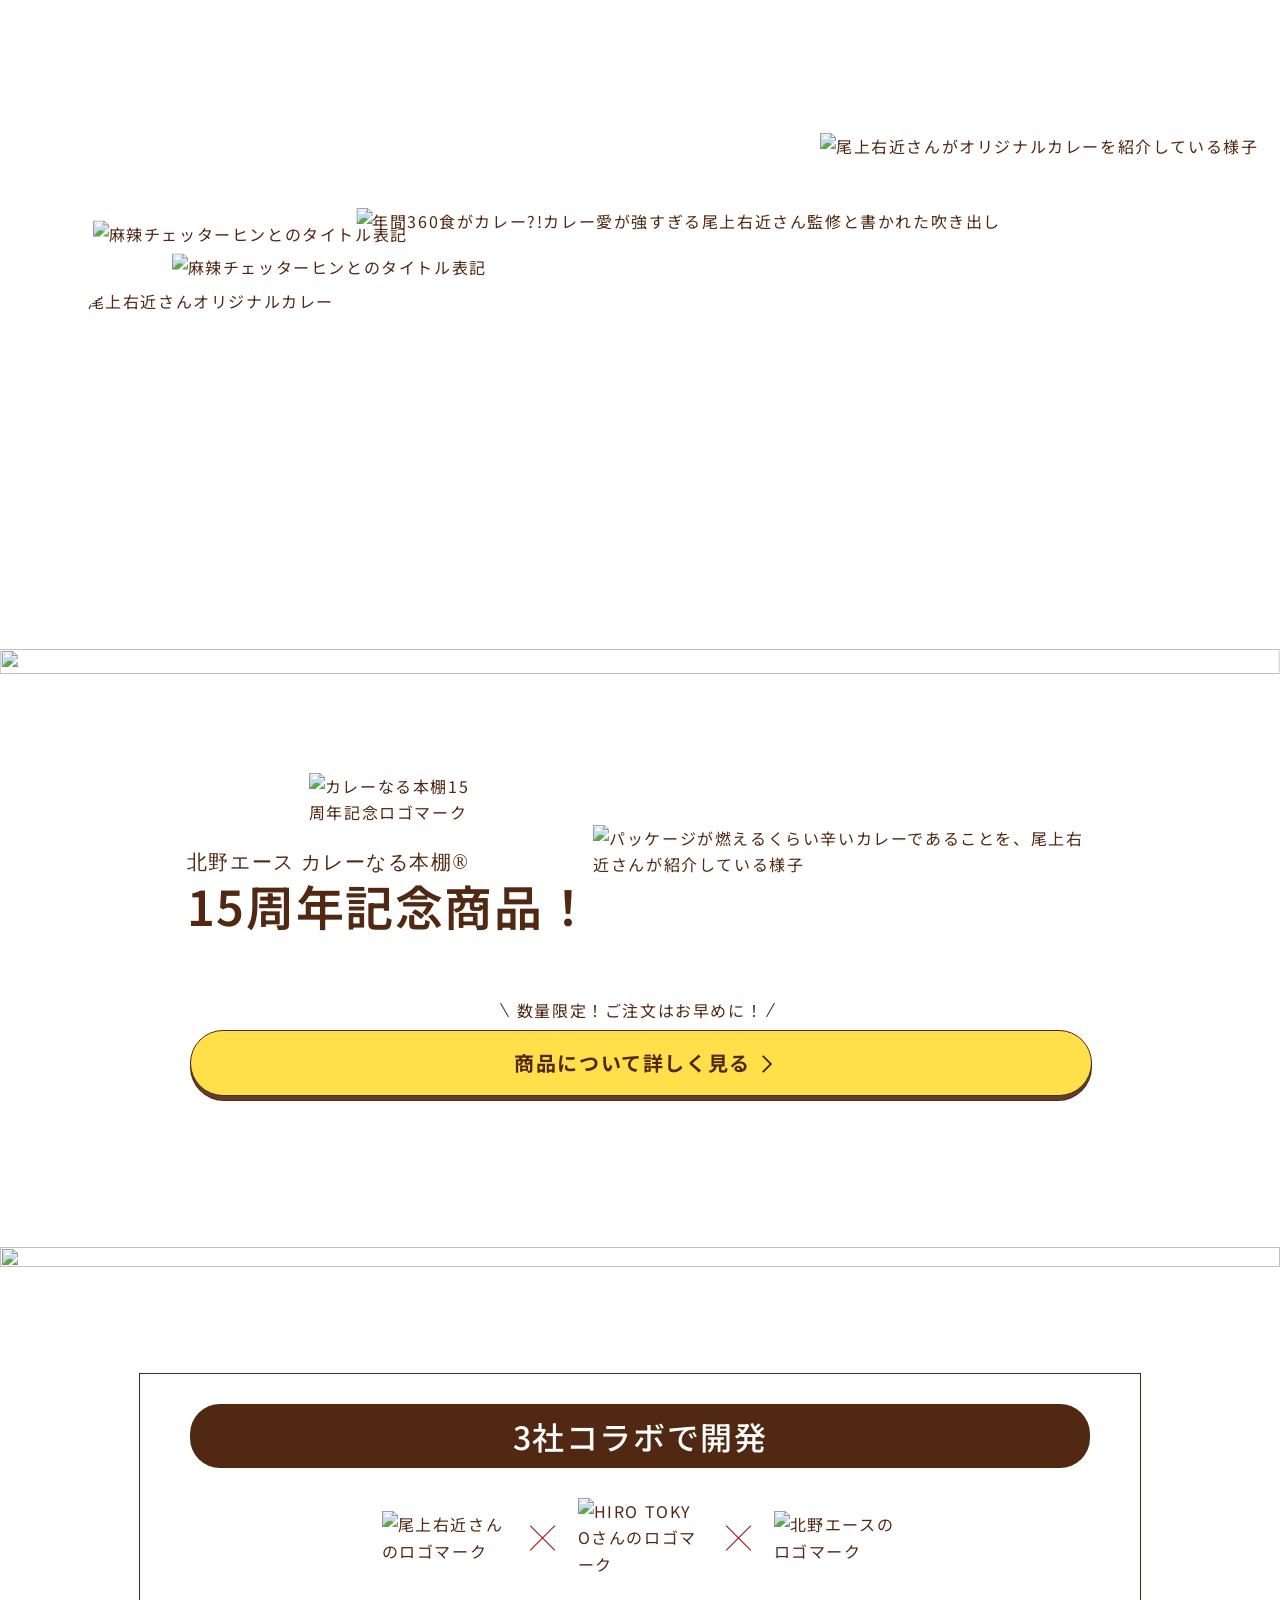
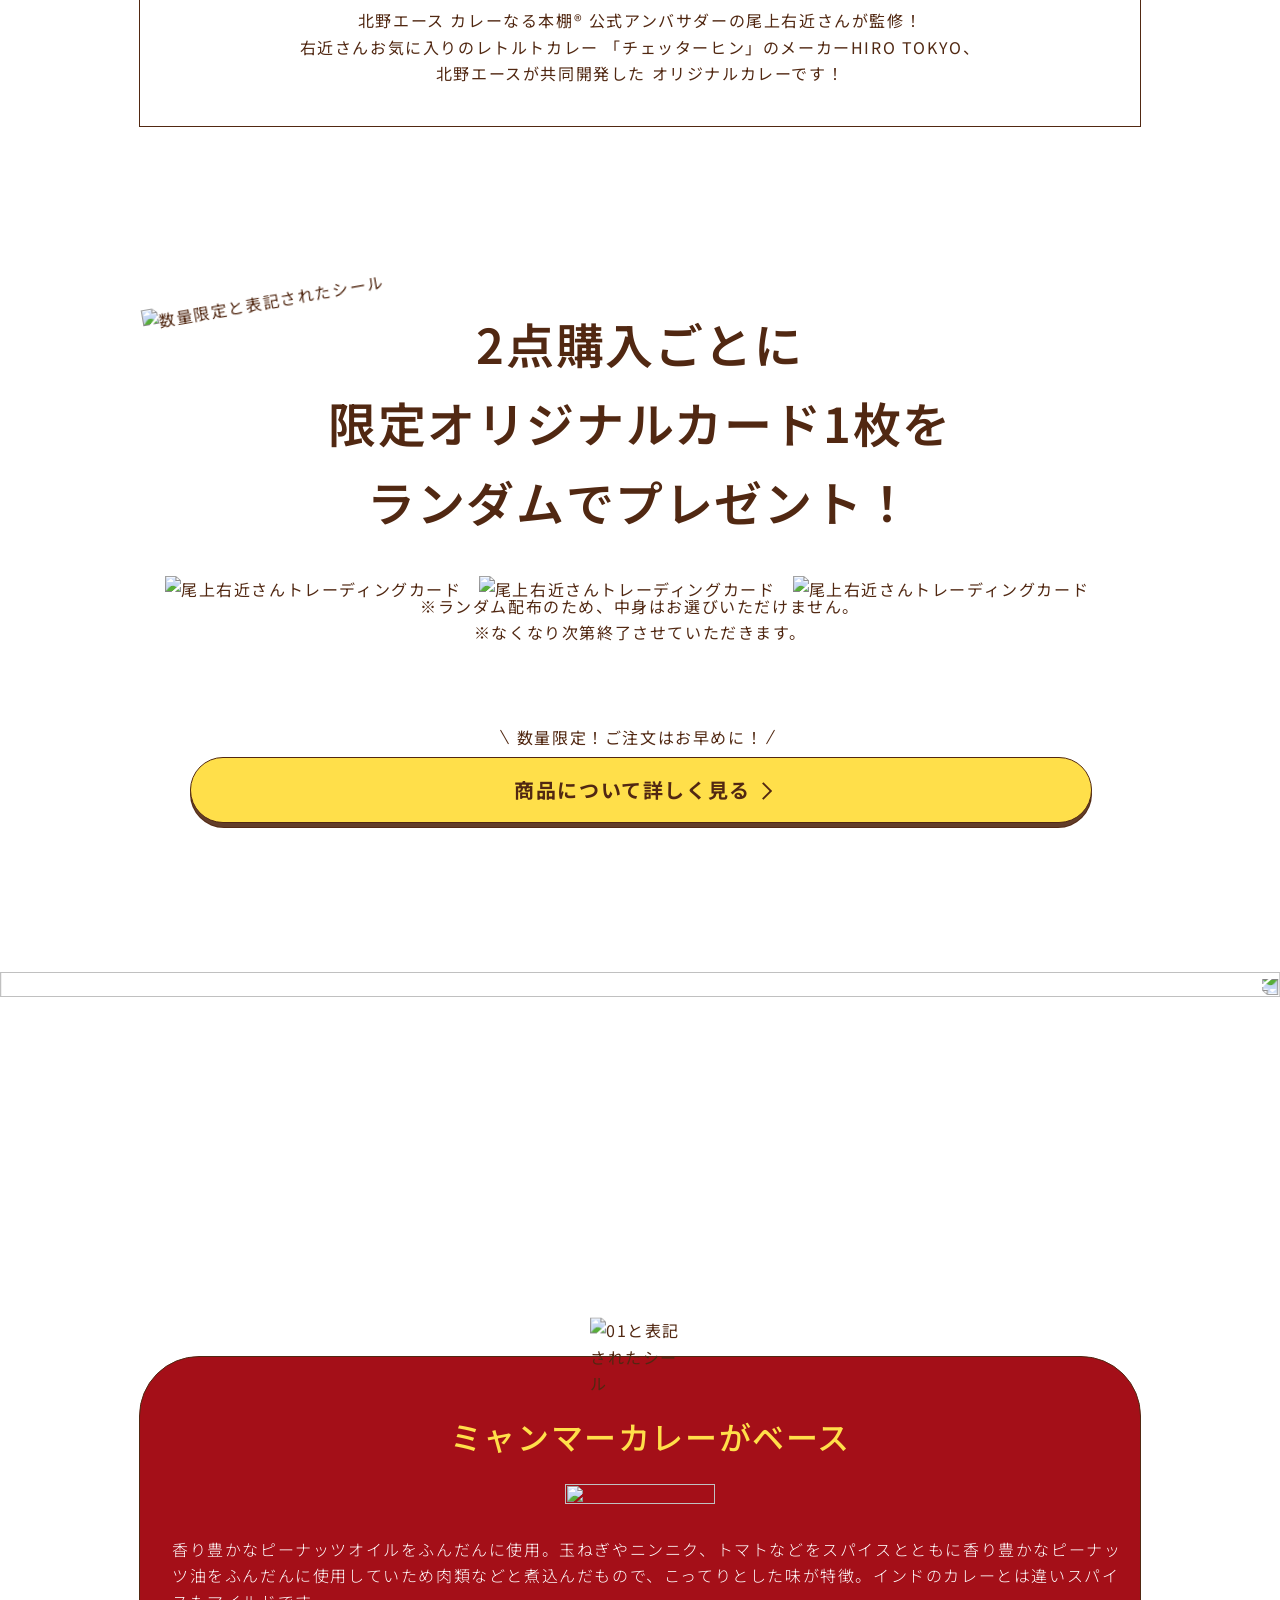
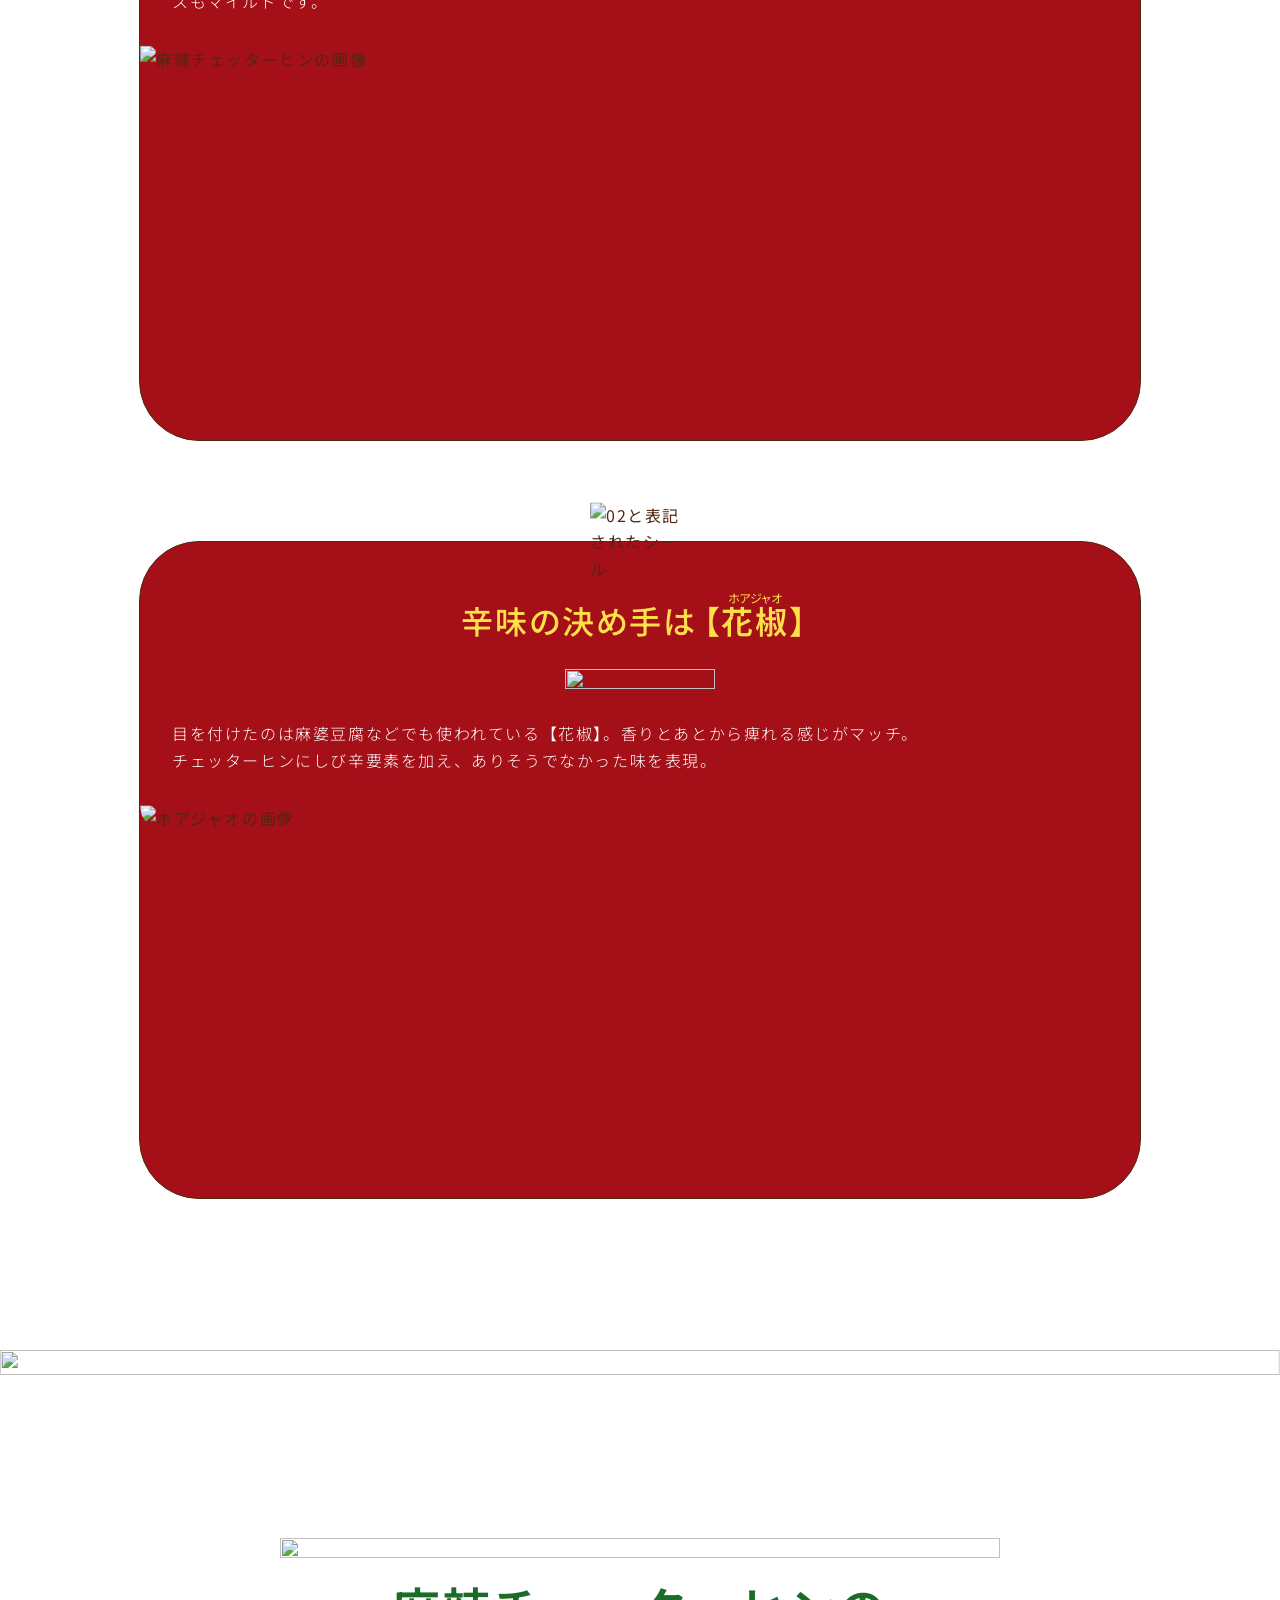
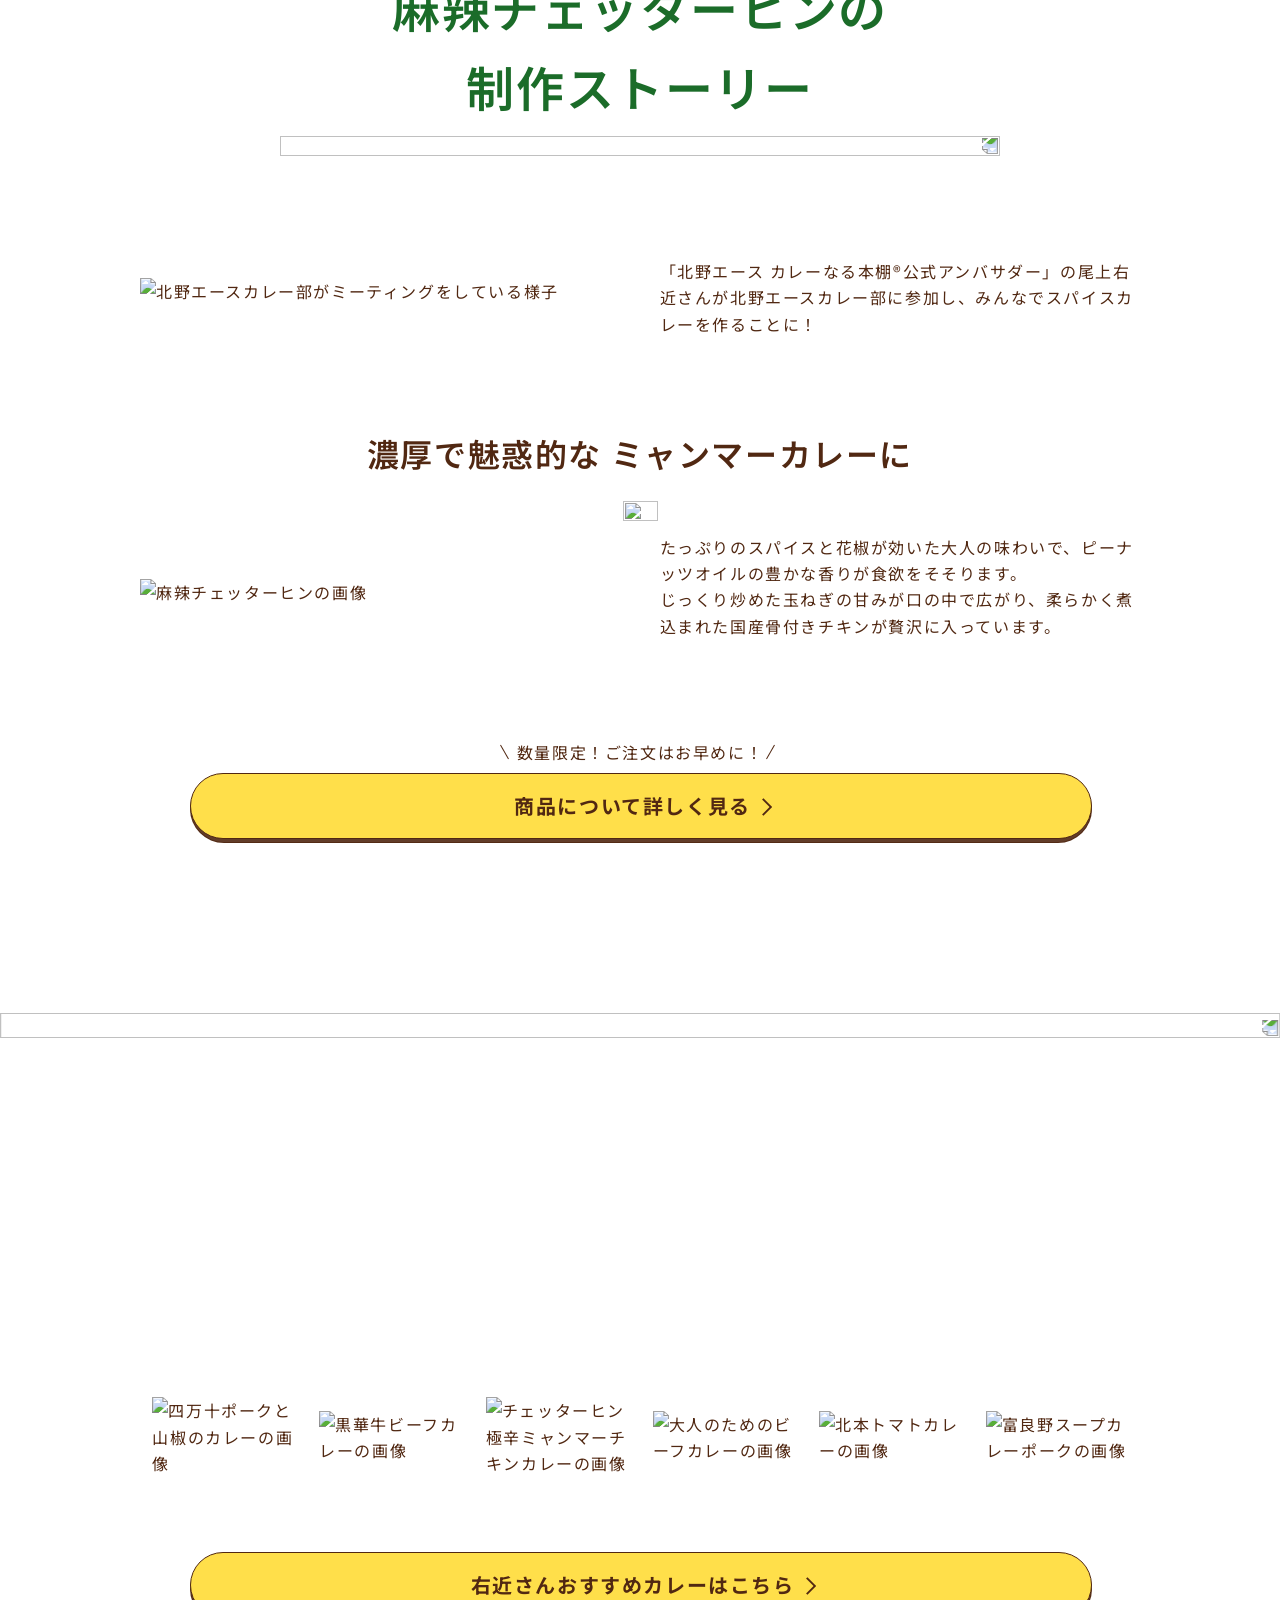
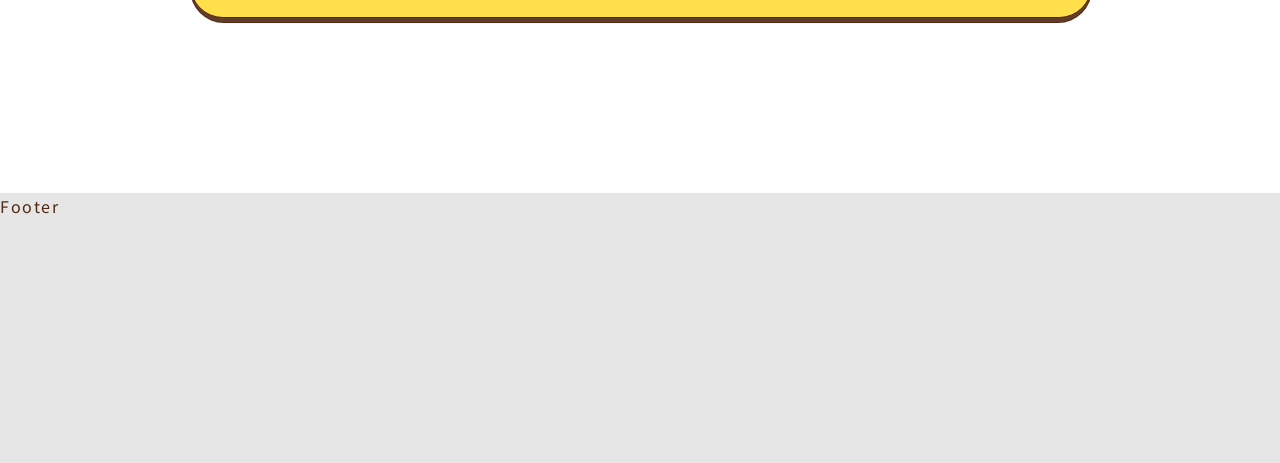
==== commit f97a129e: "修正中" ====
--- a/index.html
+++ b/index.html
@@ -6,6 +6,7 @@
     <meta name="viewport" content="width=device-width, initial-scale=1.0">
     <title>尾上右近さんオリジナル商品｜【公式】北野エース公式通販</title>
     <link rel="stylesheet" href="./assets/css/style.css">
+    <!-- <link rel="stylesheet" href="https://gigaplus.makeshop.jp/kitanoace/03_onoeukon-kyettharhinspicy/css/style.css"> -->
     <script>
         (function(d) {
           var config = {
@@ -27,64 +28,82 @@
     <div class="ukonOrg_fv_sp">
         <div class="ukonOrg_fv_con">
             <div class="ukonOrg_fv_bubble">
-                <img src="./assets/img/00_hukidashi.svg" alt="年間360食がカレー?!カレー愛が強すぎる尾上右近さん監修と書かれた吹き出し" class="ukonOrg_fv_bubble_img">
-                <img src="./assets/img/00_curry_pake.webp" alt="尾上右近さんオリジナルカレーのパッケージ" class="ukonOrg_fv_pack">
+                <img src="https://gigaplus.makeshop.jp/kitanoace/03_onoeukon-kyettharhinspicy/img/00_hukidashi.svg" alt="カレー愛が強すぎる尾上右近さん監修と書かれた吹き出し" class="ukonOrg_fv_bubble_img">
+                <img src="https://gigaplus.makeshop.jp/kitanoace/03_onoeukon-kyettharhinspicy/img/00_curry_pake.webp" alt="尾上右近さんオリジナルカレーのパッケージ" class="ukonOrg_fv_pack ukonOrg_scaleUp_fv_sp">
             </div>    
-            <img src="./assets/img/00_curry_ukon.webp" alt="尾上右近さんがオリジナルカレーを紹介している様子" class="ukonOrg_fv_curryUkon">
-            <img src="./assets/img/00_title1.svg" alt="麻辣チェッターヒンとのタイトル表記" class="ukonOrg_title1">
-            <img src="./assets/img/00_title2.svg" alt="麻辣チェッターヒンとのタイトル表記" class="ukonOrg_title2">
+            <img src="https://gigaplus.makeshop.jp/kitanoace/03_onoeukon-kyettharhinspicy/img/00_curry_ukon.webp" alt="尾上右近さんがオリジナルカレーを紹介している様子" class="ukonOrg_fv_curryUkon">
+            <img src="https://gigaplus.makeshop.jp/kitanoace/03_onoeukon-kyettharhinspicy/img/00_title1_re.svg" alt="麻辣チェッターヒンとのタイトル表記" class="ukonOrg_title1 ukonOrg_slideIn_left_sp">
+            <img src="https://gigaplus.makeshop.jp/kitanoace/03_onoeukon-kyettharhinspicy/img/00_title2_re.svg" alt="麻辣チェッターヒンとのタイトル表記" class="ukonOrg_title2 ukonOrg_slideIn_right_sp">
         </div>
     </div>
     <div class="ukonOrg_fv_pc">
         <div class="ukonOrg_fv_con">
             <div class="ukonOrg_fv_con_img">
-                <img src="./assets/img/00_curry_pc.webp" alt="尾上右近さんオリジナルカレー" class="ukonOrg_fv_con_bgImg">
+                <img src="https://gigaplus.makeshop.jp/kitanoace/03_onoeukon-kyettharhinspicy/img/00_curry_pc.webp" alt="尾上右近さんオリジナルカレー" class="ukonOrg_fv_con_bgImg">
                 <div class="ukonOrg_fv_title">
-                    <img src="./assets/img/00_title1.svg" alt="麻辣チェッターヒンとのタイトル表記" class="ukonOrg_fv_title1">
-                    <img src="./assets/img/00_title2.svg" alt="麻辣チェッターヒンとのタイトル表記" class="ukonOrg_fv_title2">    
-                </div>
-                <div class="ukonOrg_fv_pake"><img src="./assets/img/00_curry_pake.webp" alt=""></div>
-                <div class="ukonOrg_fv_bubble"><img src="./assets/img/00_hukidashi.svg" alt="年間360食がカレー?!カレー愛が強すぎる尾上右近さん監修と書かれた吹き出し" class="ukonOrg_fv_bubble_img"></div>
-            </div>
-            <div class="ukonOrg_fv_ukon"><img src="./assets/img/00_ukon_pc.webp" alt="尾上右近さんがオリジナルカレーを紹介している様子"></div>
+                    <img src="https://gigaplus.makeshop.jp/kitanoace/03_onoeukon-kyettharhinspicy/img/00_title1_re.svg" alt="麻辣チェッターヒンとのタイトル表記" class="ukonOrg_fv_title1 ukonOrg_slideIn_left_pc">
+                    <img src="https://gigaplus.makeshop.jp/kitanoace/03_onoeukon-kyettharhinspicy/img/00_title2_re.svg" alt="麻辣チェッターヒンとのタイトル表記" class="ukonOrg_fv_title2 ukonOrg_slideIn_right_pc">    
+                </div>
+                <div class="ukonOrg_fv_pake ukonOrg_scaleUp_fv_pc"><img src="https://gigaplus.makeshop.jp/kitanoace/03_onoeukon-kyettharhinspicy/img/00_curry_pake.webp" alt=""></div>
+                <div class="ukonOrg_fv_bubble"><img src="https://gigaplus.makeshop.jp/kitanoace/03_onoeukon-kyettharhinspicy/img/00_hukidashi.svg" alt="年間360食がカレー?!カレー愛が強すぎる尾上右近さん監修と書かれた吹き出し" class="ukonOrg_fv_bubble_img"></div>
+            </div>
+            <div class="ukonOrg_fv_ukon"><img src="https://gigaplus.makeshop.jp/kitanoace/03_onoeukon-kyettharhinspicy/img/00_ukon_pc.webp" alt="尾上右近さんがオリジナルカレーを紹介している様子"></div>
         </div>
     </div>
     <main class="ukonOrg_main">
         <div class="ukonOrg_biribiri">
-            <img src="./assets/img/bg4_sp.webp" alt="" class="ukonOrg_sp">
-            <img src="./assets/img/bg4_pc.webp" alt="" class="ukonOrg_pc">
+            <img src="https://gigaplus.makeshop.jp/kitanoace/03_onoeukon-kyettharhinspicy/img/bg4_sp.webp" alt="" class="ukonOrg_sp">
+            <img src="https://gigaplus.makeshop.jp/kitanoace/03_onoeukon-kyettharhinspicy/img/bg4_pc.webp" alt="" class="ukonOrg_pc">
         </div>
-        <section class="ukonOrg_15aniv">
-            <div class="ukonOrg_15aniv_con">
-                <div class="ukonOrg_15aniv-icon"><img src="./assets/img/01_logo_15th.svg" alt="カレーなる本棚15周年記念ロゴマーク"></div>
-                <h2>
-                    <span>
-                        北野エース<br class="ukonOrg_sp">
-                        カレーなる本棚&#174;
-                    </span>
-                    15周年記念商品！
-                </h2>
-            </div>
-            <div class="ukonOrg_firePack"><img src="./assets/img/01_img.webp" alt="パッケージが燃えるくらい辛いカレーであることを、尾上右近さんが紹介している様子"></div>
+        <section class="ukonOrg_15aniv ukonOrg_fade">
+            <div class="ukonOrg_15aniv_flex">
+                <div class="ukonOrg_15aniv_con">
+                    <div class="ukonOrg_15aniv-icon"><img src="https://gigaplus.makeshop.jp/kitanoace/03_onoeukon-kyettharhinspicy/img/01_logo_15th.svg" alt="カレーなる本棚15周年記念ロゴマーク"></div>
+                    <h2>
+                        <span>
+                            北野エース<br class="ukonOrg_sp">
+                            カレーなる本棚&#174;
+                        </span>
+                        15周年記念商品！
+                    </h2>
+                </div>
+                <div class="ukonOrg_firePack"><img src="https://gigaplus.makeshop.jp/kitanoace/03_onoeukon-kyettharhinspicy/img/01_img.webp" alt="パッケージが燃えるくらい辛いカレーであることを、尾上右近さんが紹介している様子"></div>
+            </div>
+            <div class="ukonOrg_cta ukonOrg_scale_cta">
+                <p>
+                    <span></span>
+                    数量限定！ご注文はお早めに！
+                    <span></span>
+                </p>
+                <div class="ukonOrg_button">
+                    <a href="https://www.kitano-ace.jp/view/item/000000001467">
+                        商品について詳しく見る
+                        <div>
+                            <div></div>
+                            <div></div>
+                        </div>
+                    </a>
+                </div>
+            </div>
         </section>
         <section class="ukonOrg_curry_obi">
-            <img src="./assets/img/01_pic_sp.webp" alt="" class="ukonOrg_sp">
-            <img src="./assets/img/01_pic_pc.webp" alt="" class="ukonOrg_pc">
-        </section>
-        <section class="ukonOrg_3collabo">
+            <img src="https://gigaplus.makeshop.jp/kitanoace/03_onoeukon-kyettharhinspicy/img/01_pic_sp.webp" alt="" class="ukonOrg_sp">
+            <img src="https://gigaplus.makeshop.jp/kitanoace/03_onoeukon-kyettharhinspicy/img/01_pic_pc.webp" alt="" class="ukonOrg_pc">
+        </section>
+        <section class="ukonOrg_3collabo ukonOrg_slide">
             <h2>3社コラボで開発</h2>
             <div class="ukonOrg_3collabo_icons">
-                <div class="ukonOrg_3collabo-icon"><img src="./assets/img/01_logo1.svg" alt="尾上右近さんのロゴマーク"></div>
+                <div class="ukonOrg_3collabo-icon"><img src="https://gigaplus.makeshop.jp/kitanoace/03_onoeukon-kyettharhinspicy/img/01_logo1.svg" alt="尾上右近さんのロゴマーク"></div>
                 <div class="ukonOrg_cross">
                     <div></div>
                     <div></div>
                 </div>
-                <div class="ukonOrg_3collabo-icon"><img src="./assets/img/01_logo2.svg" alt="HIRO TOKYOさんのロゴマーク"></div>
+                <div class="ukonOrg_3collabo-icon"><img src="https://gigaplus.makeshop.jp/kitanoace/03_onoeukon-kyettharhinspicy/img/01_logo2.svg" alt="HIRO TOKYOさんのロゴマーク"></div>
                 <div class="ukonOrg_cross">
                     <div></div>
                     <div></div>
                 </div>
-                <div class="ukonOrg_3collabo-icon"><img src="./assets/img/01_logo3.svg" alt="北野エースのロゴマーク"></div>
+                <div class="ukonOrg_3collabo-icon"><img src="https://gigaplus.makeshop.jp/kitanoace/03_onoeukon-kyettharhinspicy/img/01_logo3.svg" alt="北野エースのロゴマーク"></div>
             </div>
             <p>
                 北野エース カレーなる本棚&#174;<br class="ukonOrg_sp">
@@ -96,29 +115,31 @@
             </p>
         </section>
         <section class="ukonOrg_card">
-            <h2><img src="./assets/img/01_seal.webp" alt="数量限定と表記されたシール"></h2>
+            <h2 class="ukonOrg_scale_card"><img src="https://gigaplus.makeshop.jp/kitanoace/03_onoeukon-kyettharhinspicy/img/01_seal.webp" alt="数量限定と表記されたシール"></h2>
             <p class="ukonOrg_card_p">
                 2点購入ごとに<br>
                 限定オリジナルカード1枚を<br>
                 ランダムでプレゼント！
             </p>
-            <div class="ukonOrg_card_con">
-                <div class="ukonOrg_card_con_card"><img src="./assets/img/01_toreka1.webp" alt="尾上右近さんトレーディングカード"></div>
-                <div class="ukonOrg_card_con_card"><img src="./assets/img/01_toreka2.webp" alt="尾上右近さんトレーディングカード"></div>
-                <div class="ukonOrg_card_con_card"><img src="./assets/img/01_toreka3.webp" alt="尾上右近さんトレーディングカード"></div>
-            </div>
-            <p>
-                &#8251;ランダム配布のため、中身はお選びいただけません。<br>
-                &#8251;なくなり次第終了させていただきます。
-            </p>
-            <div class="ukonOrg_cta">
+            <div class="ukonOrg_slide">
+                <div class="ukonOrg_card_con">
+                    <div class="ukonOrg_card_con_card"><img src="https://gigaplus.makeshop.jp/kitanoace/03_onoeukon-kyettharhinspicy/img/01_toreka1.webp" alt="尾上右近さんトレーディングカード"></div>
+                    <div class="ukonOrg_card_con_card"><img src="https://gigaplus.makeshop.jp/kitanoace/03_onoeukon-kyettharhinspicy/img/01_toreka2.webp" alt="尾上右近さんトレーディングカード"></div>
+                    <div class="ukonOrg_card_con_card"><img src="https://gigaplus.makeshop.jp/kitanoace/03_onoeukon-kyettharhinspicy/img/01_toreka3.webp" alt="尾上右近さんトレーディングカード"></div>
+                </div>
+                <p>
+                    &#8251;ランダム配布のため、中身はお選びいただけません。<br>
+                    &#8251;なくなり次第終了させていただきます。
+                </p>
+            </div>
+            <div class="ukonOrg_cta ukonOrg_scale_cta">
                 <p>
                     <span></span>
                     数量限定！ご注文はお早めに！
                     <span></span>
                 </p>
                 <div class="ukonOrg_button">
-                    <a href="#">
+                    <a href="https://www.kitano-ace.jp/view/item/000000001467">
                         商品について詳しく見る
                         <div>
                             <div></div>
@@ -130,82 +151,82 @@
         </section>
         <section class="ukonOrg_seasoning">
             <div class="ukonOrg_seasoning_biribiri">
-                <img src="./assets/img/bg4_sp.webp" alt="" class="ukonOrg_sp">
-                <img src="./assets/img/bg4_pc.webp" alt="" class="ukonOrg_pc">
+                <img src="https://gigaplus.makeshop.jp/kitanoace/03_onoeukon-kyettharhinspicy/img/bg4_sp.webp" alt="" class="ukonOrg_sp">
+                <img src="https://gigaplus.makeshop.jp/kitanoace/03_onoeukon-kyettharhinspicy/img/bg4_pc.webp" alt="" class="ukonOrg_pc">
             </div>   
             <h2>
                 麻辣チェッターヒン<br>
                 美味しさのヒミツ
             </h2>
-            <article>
-                <div class="ukonOrg_num"><img src="./assets/img/02_seal1.webp" alt="01と表記されたシール"></div>
+            <article class="ukonOrg_slide">
+                <div class="ukonOrg_num"><img src="https://gigaplus.makeshop.jp/kitanoace/03_onoeukon-kyettharhinspicy/img/02_seal1.webp" alt="01と表記されたシール"></div>
                 <h3>ミャンマーカレーがベース</h3>
-                <div class="ukonOrg_gizagiza1"><img src="./assets/img/02_gizagiza.svg" alt=""></div>
+                <div class="ukonOrg_gizagiza1"><img src="https://gigaplus.makeshop.jp/kitanoace/03_onoeukon-kyettharhinspicy/img/02_gizagiza.svg" alt=""></div>
                 <p>香り豊かなピーナッツオイルをふんだんに使用。玉ねぎやニンニク、トマトなどをスパイスとともに香り豊かなピーナッツ油をふんだんに使用していため肉類などと煮込んだもので、こってりとした味が特徴。インドのカレーとは違いスパイスもマイルドです。</p>
                 <div class="ukonOrg_seasoning_img">
-                    <img src="./assets/img/02_pic1.webp" alt="麻辣チェッターヒンの画像" class="ukonOrg_sp">
-                    <img src="./assets/img/02_pic1_pc.webp" alt="麻辣チェッターヒンの画像" class="ukonOrg_pc">
-                </div>
-            </article>
-            <article>
-                <div class="ukonOrg_num"><img src="./assets/img/02_seal2.webp" alt="02と表記されたシール"></div>
+                    <img src="https://gigaplus.makeshop.jp/kitanoace/03_onoeukon-kyettharhinspicy/img/02_pic1.webp" alt="麻辣チェッターヒンの画像" class="ukonOrg_sp">
+                    <img src="https://gigaplus.makeshop.jp/kitanoace/03_onoeukon-kyettharhinspicy/img/02_pic1_pc.webp" alt="麻辣チェッターヒンの画像" class="ukonOrg_pc">
+                </div>
+            </article>
+            <article class="ukonOrg_slide">
+                <div class="ukonOrg_num"><img src="https://gigaplus.makeshop.jp/kitanoace/03_onoeukon-kyettharhinspicy/img/02_seal2.webp" alt="02と表記されたシール"></div>
                 <h3>
                     辛味の決め手は
                     <ruby>【花椒】<rt>ホアジャオ</rt></ruby>
                 </h3>
-                <div class="ukonOrg_gizagiza1"><img src="./assets/img/02_gizagiza.svg" alt=""></div>
+                <div class="ukonOrg_gizagiza1"><img src="https://gigaplus.makeshop.jp/kitanoace/03_onoeukon-kyettharhinspicy/img/02_gizagiza.svg" alt=""></div>
                 <p>
                     目を付けたのは麻婆豆腐などでも使われている【花椒】。香りとあとから痺れる感じがマッチ。<br>
                     チェッターヒンにしび辛要素を加え、ありそうでなかった味を表現。
                 </p>
-                <div class="ukonOrg_seasoning_img"><img src="./assets/img/02_pic2.webp" alt="ホアジャオの画像"></div>
+                <div class="ukonOrg_seasoning_img"><img src="https://gigaplus.makeshop.jp/kitanoace/03_onoeukon-kyettharhinspicy/img/02_pic2.webp" alt="ホアジャオの画像"></div>
             </article>
         </section>
         <section class="ukonOrg_story">
             <div class="ukonOrg_story_biribiri">
-                <img src="./assets/img/bg4_sp.webp" alt="" class="ukonOrg_sp">
-                <img src="./assets/img/bg4_pc.webp" alt="" class="ukonOrg_pc">
+                <img src="https://gigaplus.makeshop.jp/kitanoace/03_onoeukon-kyettharhinspicy/img/bg4_sp.webp" alt="" class="ukonOrg_sp">
+                <img src="https://gigaplus.makeshop.jp/kitanoace/03_onoeukon-kyettharhinspicy/img/bg4_pc.webp" alt="" class="ukonOrg_pc">
             </div>    
             <h2>
                 <div class="ukonOrg_gizagiza2">
-                    <img src="./assets/img/03_gizagiza.svg" alt="" class="ukonOrg_sp">
-                    <img src="./assets/img/03_gizagiza_pc.svg" alt="" class="ukonOrg_pc">
+                    <img src="https://gigaplus.makeshop.jp/kitanoace/03_onoeukon-kyettharhinspicy/img/03_gizagiza.svg" alt="" class="ukonOrg_sp">
+                    <img src="https://gigaplus.makeshop.jp/kitanoace/03_onoeukon-kyettharhinspicy/img/03_gizagiza_pc.svg" alt="" class="ukonOrg_pc">
                 </div>
                 麻辣チェッターヒンの<br>
                 制作ストーリー
                 <div class="ukonOrg_gizagiza2">
-                    <img src="./assets/img/03_gizagiza.svg" alt="" class="ukonOrg_sp">
-                    <img src="./assets/img/03_gizagiza_pc.svg" alt="" class="ukonOrg_pc">
+                    <img src="https://gigaplus.makeshop.jp/kitanoace/03_onoeukon-kyettharhinspicy/img/03_gizagiza.svg" alt="" class="ukonOrg_sp">
+                    <img src="https://gigaplus.makeshop.jp/kitanoace/03_onoeukon-kyettharhinspicy/img/03_gizagiza_pc.svg" alt="" class="ukonOrg_pc">
                 </div>
             </h2>
+            <article class="ukonOrg_slide">
+                <div class="ukonOrg_story_flex">
+                    <div class="ukonOrg_story_con"><img src="https://gigaplus.makeshop.jp/kitanoace/03_onoeukon-kyettharhinspicy/img/03_seal1.webp" alt="北野エースカレー部がミーティングをしている様子"></div>
+                    <p>「北野エース カレーなる本棚®︎公式アンバサダー」の尾上右近さんが北野エースカレー部に参加し、みんなでスパイスカレーを作ることに！</p>
+                </div>
+            </article>
             <article>
-                <div class="ukonOrg_story_flex">
-                    <div class="ukonOrg_story_con"><img src="./assets/img/03_seal1.webp" alt="北野エースカレー部がミーティングをしている様子"></div>
-                    <p>「北野エース カレーなる本棚®︎公式アンバサダー」の尾上右近さんが北野エースカレー部に参加し、みんなでスパイスカレーを作ることに！</p>
-                </div>
-            </article>
-            <article>
-                <h3>
+                <h3 class="ukonOrg_fade">
                     濃厚で魅惑的な<br class="ukonOrg_sp">
                     ミャンマーカレーに
-                    <span><img src="./assets/img/03_arrow.svg" alt=""></span>
+                    <span><img src="https://gigaplus.makeshop.jp/kitanoace/03_onoeukon-kyettharhinspicy/img/03_arrow.svg" alt=""></span>
                 </h3>
-                <div class="ukonOrg_story_flex">
-                    <div class="ukonOrg_story_con"><img src="./assets/img/03_seal2.webp" alt="麻辣チェッターヒンの画像"></div>
+                <div class="ukonOrg_story_flex ukonOrg_slide">
+                    <div class="ukonOrg_story_con"><img src="https://gigaplus.makeshop.jp/kitanoace/03_onoeukon-kyettharhinspicy/img/03_seal2.webp" alt="麻辣チェッターヒンの画像"></div>
                     <p>
                         たっぷりのスパイスと花椒が効いた大人の味わいで、ピーナッツオイルの豊かな香りが食欲をそそります。<br>
                         じっくり炒めた玉ねぎの甘みが口の中で広がり、柔らかく煮込まれた国産骨付きチキンが贅沢に入っています。
                     </p>
                 </div>
             </article>
-            <article class="ukonOrg_cta">
+            <article class="ukonOrg_cta ukonOrg_scale_cta">
                 <p>
                     <span></span>
                     数量限定！ご注文はお早めに！
                     <span></span>
                 </p>
                 <div class="ukonOrg_button">
-                    <a href="#">
+                    <a href="https://www.kitano-ace.jp/view/item/000000001467">
                         商品について詳しく見る
                         <div>
                             <div></div>
@@ -215,8 +236,8 @@
                 </div>
             </article>
             <div class="ukonOrg_story_biribiri">
-                <img src="./assets/img/bg4_sp.webp" alt="" class="ukonOrg_sp">
-                <img src="./assets/img/bg4_pc.webp" alt="" class="ukonOrg_pc">
+                <img src="https://gigaplus.makeshop.jp/kitanoace/03_onoeukon-kyettharhinspicy/img/bg4_sp.webp" alt="" class="ukonOrg_sp">
+                <img src="https://gigaplus.makeshop.jp/kitanoace/03_onoeukon-kyettharhinspicy/img/bg4_pc.webp" alt="" class="ukonOrg_pc">
             </div>    
         </section>
         <section class="ukonOrg_check">
@@ -224,17 +245,17 @@
                 こちらもチェック！<br>
                 右近さんおすすめカレー
             </h2>
-            <div class="ukonOrg_check_images">
-                <div><img src="./assets/img/04_curry_pake1.webp" alt="四万十ポークと山椒のカレーの画像"></div>
-                <div><img src="./assets/img/04_curry_pake2.webp" alt="黒華牛ビーフカレーの画像"></div>
-                <div><img src="./assets/img/04_curry_pake3.webp" alt="チェッターヒン極辛ミャンマーチキンカレーの画像"></div>
-                <div><img src="./assets/img/04_curry_pake4.webp" alt="大人のためのビーフカレーの画像"></div>
-                <div><img src="./assets/img/04_curry_pake5.webp" alt="北本トマトカレーの画像"></div>
-                <div><img src="./assets/img/04_curry_pake6.webp" alt="富良野スープカレーポークの画像"></div>
-            </div>
-            <div class="ukonOrg_cta">
-                <div class="ukonOrg_button">
-                    <a href="#">
+            <div class="ukonOrg_check_images ukonOrg_slide">
+                <div><img src="https://gigaplus.makeshop.jp/kitanoace/03_onoeukon-kyettharhinspicy/img/04_curry_pake1.webp" alt="四万十ポークと山椒のカレーの画像"></div>
+                <div><img src="https://gigaplus.makeshop.jp/kitanoace/03_onoeukon-kyettharhinspicy/img/04_curry_pake2.webp" alt="黒華牛ビーフカレーの画像"></div>
+                <div><img src="https://gigaplus.makeshop.jp/kitanoace/03_onoeukon-kyettharhinspicy/img/04_curry_pake3.webp" alt="チェッターヒン極辛ミャンマーチキンカレーの画像"></div>
+                <div><img src="https://gigaplus.makeshop.jp/kitanoace/03_onoeukon-kyettharhinspicy/img/04_curry_pake4.webp" alt="大人のためのビーフカレーの画像"></div>
+                <div><img src="https://gigaplus.makeshop.jp/kitanoace/03_onoeukon-kyettharhinspicy/img/04_curry_pake5.webp" alt="北本トマトカレーの画像"></div>
+                <div><img src="https://gigaplus.makeshop.jp/kitanoace/03_onoeukon-kyettharhinspicy/img/04_curry_pake6.webp" alt="富良野スープカレーポークの画像"></div>
+            </div>
+            <div class="ukonOrg_cta ukonOrg_scale_cta">
+                <div class="ukonOrg_button">
+                    <a href="https://www.kitano-ace.jp/view/category/ct170">
                         右近さんおすすめカレーはこちら
                         <div>
                             <div></div>
@@ -248,6 +269,10 @@
     <footer>
         Footer
     </footer>
+
+    <script src="https://code.jquery.com/jquery-3.5.1.min.js"></script>
+    <script src="./assets/js/script.js"></script>
+    <!-- <script src="https://gigaplus.makeshop.jp/kitanoace/03_onoeukon-kyettharhinspicy/js/script.js"></script> -->
     
 </body>
 
--- a/assets/css/style.css
+++ b/assets/css/style.css
@@ -1,3 +1,4 @@
+@charset "UTF-8";
 /* --- reset --- */
 @import url("https://fonts.googleapis.com/css2?family=Noto+Sans+JP:wght@100..900&display=swap");
 html, body, div, span, applet, object, iframe, h1, h2, h3, h4, h5, h6, p, blockquote, pre, a, abbr, acronym, address, big, cite, code, del, dfn, em, img, ins, kbd, q, s, samp, small, strike, strong, sub, sup, tt, var, b, u, i, center, dl, dt, dd, ol, ul, li, fieldset, form, label, legend, table, caption, tbody, tfoot, thead, tr, th, td, article, aside, canvas, details, embed, figure, figcaption, footer, header, hgroup, menu, nav, output, ruby, section, summary, time, mark, audio, video {
@@ -90,6 +91,7 @@
 
 html, body {
   width: 100vw;
+  overflow-x: hidden;
 }
 
 .ukonOrg_fv_sp, .ukonOrg_fv_pc, main, section, footer {
@@ -99,6 +101,7 @@
 a {
   width: 100%;
   height: 100%;
+  color: #512812;
 }
 
 img {
@@ -112,6 +115,153 @@
     font-size: 16px;
     letter-spacing: 1.6px;
     line-height: 26.4px;
+  }
+}
+body {
+  /* フェードイン */
+  /* スライドイン */
+  /* スライドイン(左)_sp */
+  /* スライドイン(右)_sp */
+  /* スライドイン(左)_pc */
+  /* スライドイン(右)_pc */
+  /* スケールアップ_fv_sp */
+  /* スケールアップ_fv_pc */
+  /* スケールアップ_card */
+  /* スケールアップ_cta */
+}
+body .ukonOrg_fade {
+  opacity: 0;
+}
+body .ukonOrg_fadeIn {
+  animation: fadeIn 1s forwards;
+}
+@keyframes fadeIn {
+  from {
+    opacity: 0;
+  }
+  to {
+    opacity: 1;
+  }
+}
+body .ukonOrg_slide {
+  transform: translateY(50px);
+  opacity: 0;
+}
+body .ukonOrg_slideIn {
+  animation: slideIn 1s forwards;
+}
+@keyframes slideIn {
+  from {
+    transform: translateY(100px);
+    opacity: 0;
+  }
+  to {
+    transform: translateY(0);
+    opacity: 1;
+  }
+}
+body .ukonOrg_slideIn_left_sp {
+  animation: slideIn_left_sp 0.5s forwards 0.5s;
+}
+@keyframes slideIn_left_sp {
+  from {
+    transform: translate(-100vw, -50%);
+  }
+  to {
+    transform: translate(0, -50%);
+  }
+}
+body .ukonOrg_slideIn_right_sp {
+  animation: slideIn_right_sp 0.5s forwards 0.5s;
+}
+@keyframes slideIn_right_sp {
+  from {
+    transform: translate(100vw, -50%);
+  }
+  to {
+    transform: translate(0, -50%);
+  }
+}
+body .ukonOrg_slideIn_left_pc {
+  animation: slideIn_left_pc 0.5s forwards 0.5s;
+}
+@keyframes slideIn_left_pc {
+  from {
+    transform: translateX(-100vw);
+  }
+  to {
+    transform: translateX(0);
+  }
+}
+body .ukonOrg_slideIn_right_pc {
+  animation: slideIn_right_pc 0.5s forwards 0.5s;
+}
+@keyframes slideIn_right_pc {
+  from {
+    transform: translateX(100vw);
+  }
+  to {
+    transform: translateX(0);
+  }
+}
+body .ukonOrg_scaleUp_fv_sp {
+  animation: scaleUp_fv_sp 1s ease forwards alternate 1s;
+  transform-origin: center;
+}
+@keyframes scaleUp_fv_sp {
+  0% {
+    transform: translate(-17.5%, 27.5%) rotate(7.5deg);
+  }
+  40% {
+    transform: translate(-17.5%, 27.5%) rotate(7.5deg) scale(1.25, 1.25);
+  }
+  100% {
+    transform: translate(-17.5%, 27.5%) rotate(7.5deg) scale(1, 1);
+  }
+}
+body .ukonOrg_scaleUp_fv_pc {
+  animation: scaleUp_fv_pc 1s ease forwards alternate 1s;
+  transform-origin: center;
+}
+@keyframes scaleUp_fv_pc {
+  0% {
+    transform: translate(-25px, 75px) rotate(-7.5deg);
+  }
+  40% {
+    transform: translate(-25px, 75px) rotate(-7.5deg) scale(1.25, 1.25);
+  }
+  100% {
+    transform: translate(-25px, 75px) rotate(-7.5deg) scale(1, 1);
+  }
+}
+body .ukonOrg_scale_card {
+  transform: rotate(-10deg);
+}
+body .ukonOrg_scaleUp_card {
+  animation: scaleUp_card 1s ease forwards alternate;
+  transform-origin: center;
+}
+@keyframes scaleUp_card {
+  0% {
+    transform: rotate(-10deg);
+  }
+  40% {
+    transform: rotate(-10deg) scale(1.25, 1.25);
+  }
+  100% {
+    transform: rotate(-10deg) scale(1, 1);
+  }
+}
+body .ukonOrg_scaleUp_cta {
+  animation: scaleUp_cta 1s ease forwards alternate;
+  transform-origin: center;
+}
+@keyframes scaleUp_cta {
+  40% {
+    transform: scale(1.1, 1.1);
+  }
+  100% {
+    transform: scale(1, 1);
   }
 }
 body .ukonOrg_pc {
@@ -132,7 +282,7 @@
 }
 body .ukonOrg_fv_sp {
   height: 550px;
-  background-image: url(../img/bg2_sp.svg);
+  background-image: url(https://gigaplus.makeshop.jp/kitanoace/03_onoeukon-kyettharhinspicy/img/bg2_sp.svg);
   display: flex;
   justify-content: center;
   align-items: center;
@@ -165,6 +315,7 @@
   bottom: 0;
   right: 0;
   transform: translate(-17.5%, 27.5%) rotate(7.5deg);
+  z-index: 2;
 }
 body .ukonOrg_fv_sp .ukonOrg_fv_con .ukonOrg_fv_curryUkon {
   border-radius: 40px 40px 0 0;
@@ -175,26 +326,26 @@
 body .ukonOrg_fv_sp .ukonOrg_fv_con .ukonOrg_title1, body .ukonOrg_fv_sp .ukonOrg_fv_con .ukonOrg_title2 {
   height: fit-content;
   position: absolute;
-  z-index: 2;
+  z-index: 1;
 }
 body .ukonOrg_fv_sp .ukonOrg_fv_con .ukonOrg_title1 {
-  width: 45%;
+  width: 155px;
   top: 0;
   left: 15px;
-  transform: translateY(-50%);
+  transform: translate(-100vw, -50%);
 }
 body .ukonOrg_fv_sp .ukonOrg_fv_con .ukonOrg_title2 {
-  width: 75%;
+  width: 275px;
   top: 75px;
   right: 15px;
-  transform: translateY(-65%);
+  transform: translate(100vw, -50%);
 }
 body .ukonOrg_fv_pc {
   display: none;
 }
 body .ukonOrg_main {
   padding-top: 75px;
-  background-image: url(../img/bg1_sp.webp);
+  background-image: url(https://gigaplus.makeshop.jp/kitanoace/03_onoeukon-kyettharhinspicy/img/bg1_sp.webp);
   position: relative;
 }
 body .ukonOrg_main .ukonOrg_biribiri {
@@ -203,7 +354,7 @@
   position: absolute;
   top: 0;
   left: 0;
-  transform: translateY(-97.5%);
+  transform: translate(0.25px, -24px);
   z-index: 1;
 }
 body .ukonOrg_main .ukonOrg_biribiri img {
@@ -232,10 +383,82 @@
   font-size: 17.5px;
   line-height: 17.5px;
   line-height: 21px;
+  transform: translateX(-10px);
 }
 body .ukonOrg_main .ukonOrg_15aniv .ukonOrg_firePack {
   width: 85%;
   margin: 35px auto 0 auto;
+}
+body .ukonOrg_main .ukonOrg_15aniv .ukonOrg_cta {
+  width: 90vw;
+  margin: 35px auto 0 auto;
+}
+body .ukonOrg_main .ukonOrg_15aniv .ukonOrg_cta p {
+  width: fit-content;
+  margin: 0 auto;
+  position: relative;
+}
+body .ukonOrg_main .ukonOrg_15aniv .ukonOrg_cta p span {
+  display: block;
+  width: 1px;
+  height: 14px;
+  background-color: #512812;
+  position: absolute;
+  top: 0;
+}
+body .ukonOrg_main .ukonOrg_15aniv .ukonOrg_cta p span:nth-of-type(1) {
+  left: -10px;
+  transform: translateY(2.5px) rotate(-30deg);
+}
+body .ukonOrg_main .ukonOrg_15aniv .ukonOrg_cta p span:nth-of-type(2) {
+  right: -5px;
+  transform: translateY(2.5px) rotate(30deg);
+}
+body .ukonOrg_main .ukonOrg_15aniv .ukonOrg_cta .ukonOrg_button {
+  width: 100%;
+  position: relative;
+}
+body .ukonOrg_main .ukonOrg_15aniv .ukonOrg_cta .ukonOrg_button::after {
+  content: "";
+  width: 100%;
+  height: 100%;
+  border: solid 1px rgba(81, 40, 18, 0.9);
+  border-radius: 25px;
+  background-color: rgba(81, 40, 18, 0.9);
+  position: absolute;
+  top: 2.5px;
+  left: 0;
+  z-index: 0;
+}
+body .ukonOrg_main .ukonOrg_15aniv .ukonOrg_cta .ukonOrg_button a {
+  width: 100%;
+  border: solid 1px #512812;
+  border-radius: 25px;
+  background-color: #FFDF4A;
+  padding: 14px 0;
+  display: flex;
+  justify-content: center;
+  align-items: center;
+  font-weight: bold;
+  line-height: 14px;
+  position: relative;
+  z-index: 1;
+}
+body .ukonOrg_main .ukonOrg_15aniv .ukonOrg_cta .ukonOrg_button a div {
+  margin-left: 5px;
+  position: relative;
+  transform: translateY(1px);
+}
+body .ukonOrg_main .ukonOrg_15aniv .ukonOrg_cta .ukonOrg_button a div div {
+  width: 2px;
+  height: 9px;
+  background-color: #512812;
+}
+body .ukonOrg_main .ukonOrg_15aniv .ukonOrg_cta .ukonOrg_button a div div:nth-of-type(1) {
+  transform: translate(0, 17.5%) rotate(-45deg);
+}
+body .ukonOrg_main .ukonOrg_15aniv .ukonOrg_cta .ukonOrg_button a div div:nth-of-type(2) {
+  transform: translate(0, -17.5%) rotate(45deg);
 }
 body .ukonOrg_main .ukonOrg_curry_obi {
   margin-top: 100px;
@@ -403,8 +626,13 @@
 body .ukonOrg_main .ukonOrg_card .ukonOrg_cta .ukonOrg_button a div div:nth-of-type(2) {
   transform: translate(0, -17.5%) rotate(45deg);
 }
+body .ukonOrg_main .ukonOrg_card .ukonOrg_cta p {
+  font-size: 14px;
+  line-height: 23.1px;
+  transform: translate(7px, 0);
+}
 body .ukonOrg_main .ukonOrg_seasoning {
-  background-image: url(../img/bg2_sp.svg);
+  background-image: url(https://gigaplus.makeshop.jp/kitanoace/03_onoeukon-kyettharhinspicy/img/bg2_sp.svg);
   padding: 100px 0 125px 0;
   position: relative;
 }
@@ -414,7 +642,7 @@
   position: absolute;
   top: 0;
   left: 0;
-  transform: translateX(-0.025vw) rotate(180deg);
+  transform: translate(-0.25px, -1px) rotate(180deg);
   z-index: 1;
 }
 body .ukonOrg_main .ukonOrg_seasoning .ukonOrg_seasoning_biribiri img {
@@ -504,7 +732,7 @@
   position: absolute;
   top: 0;
   left: 0;
-  transform: translate(0.075vw, -100%);
+  transform: translate(0.25px, -24px);
   z-index: 1;
 }
 body .ukonOrg_main .ukonOrg_story .ukonOrg_story_biribiri:nth-of-type(1) img {
@@ -634,14 +862,16 @@
   position: absolute;
   bottom: 0;
   left: 0;
-  transform: translate(-0.075vw, 100%) rotate(180deg);
+  transform: translate(-0.25px, 24px) rotate(180deg);
   z-index: 1;
 }
 body .ukonOrg_main .ukonOrg_story .ukonOrg_story_biribiri:nth-of-type(2) img {
   object-fit: initial;
 }
 body .ukonOrg_main .ukonOrg_check {
-  background-image: url(../img/bg3_sp.svg);
+  background-image: url(https://gigaplus.makeshop.jp/kitanoace/03_onoeukon-kyettharhinspicy/img/bg3_sp.svg);
+  background-size: cover;
+  background-position: center;
   padding: 75px 0;
 }
 body .ukonOrg_main .ukonOrg_check h2 {
@@ -755,6 +985,7 @@
     display: block;
   }
   body .ukonOrg_header, body .ukonOrg_header_bk {
+    display: none;
     height: 147.5px;
   }
   body .ukonOrg_fv_sp {
@@ -762,10 +993,11 @@
   }
   body .ukonOrg_fv_pc {
     display: block;
-    height: 500px;
-    background-image: url(../img/bg2_pc.svg);
+    height: 525px;
+    background-image: url(https://gigaplus.makeshop.jp/kitanoace/03_onoeukon-kyettharhinspicy/img/bg2_pc.svg);
     background-size: cover;
     background-position: center;
+    margin-top: 147.5px;
     display: flex;
     flex-direction: column;
     justify-content: end;
@@ -801,15 +1033,17 @@
   body .ukonOrg_fv_pc .ukonOrg_fv_con .ukonOrg_fv_con_img .ukonOrg_fv_title .ukonOrg_fv_title1 {
     height: 125px;
     margin-left: 21px;
+    transform: translateX(-100vw);
   }
   body .ukonOrg_fv_pc .ukonOrg_fv_con .ukonOrg_fv_con_img .ukonOrg_fv_title .ukonOrg_fv_title2 {
-    height: 75px;
-    margin-left: 100px;
+    height: 82.5px;
+    margin: 7.5px 0 0 100px;
+    transform: translateX(100vw);
   }
   body .ukonOrg_fv_pc .ukonOrg_fv_con .ukonOrg_fv_con_img .ukonOrg_fv_pake {
     height: 125px;
     transform: translate(-25px, 75px) rotate(-7.5deg);
-    z-index: 1;
+    z-index: 2;
   }
   body .ukonOrg_fv_pc .ukonOrg_fv_con .ukonOrg_fv_con_img .ukonOrg_fv_pake img {
     width: auto;
@@ -835,10 +1069,10 @@
   }
   body .ukonOrg_main {
     padding-top: 100px;
-    background-image: url(../img/bg1_pc.webp);
+    background-image: url(https://gigaplus.makeshop.jp/kitanoace/03_onoeukon-kyettharhinspicy/img/bg1_pc.webp);
   }
   body .ukonOrg_main .ukonOrg_biribiri {
-    transform: translate(-0.015vw, -97.5%);
+    transform: translate(-0.25px, -24px);
   }
   body .ukonOrg_main .ukonOrg_biribiri img {
     object-fit: initial;
@@ -849,32 +1083,83 @@
   body .ukonOrg_main .ukonOrg_15aniv {
     width: 1000px;
     margin: 0 auto;
+  }
+  body .ukonOrg_main .ukonOrg_15aniv .ukonOrg_15aniv_flex {
+    width: 100%;
     display: flex;
     justify-content: center;
     align-items: center;
   }
-  body .ukonOrg_main .ukonOrg_15aniv .ukonOrg_15aniv_con {
+  body .ukonOrg_main .ukonOrg_15aniv .ukonOrg_15aniv_flex .ukonOrg_15aniv_con {
     margin: 0 0;
     flex-direction: column;
   }
-  body .ukonOrg_main .ukonOrg_15aniv .ukonOrg_15aniv_con .ukonOrg_15aniv-icon {
+  body .ukonOrg_main .ukonOrg_15aniv .ukonOrg_15aniv_flex .ukonOrg_15aniv_con .ukonOrg_15aniv-icon {
     width: 40%;
     transform: translateY(0);
   }
-  body .ukonOrg_main .ukonOrg_15aniv .ukonOrg_15aniv_con h2 {
+  body .ukonOrg_main .ukonOrg_15aniv .ukonOrg_15aniv_flex .ukonOrg_15aniv_con h2 {
     margin-top: 25px;
     margin-left: 0;
     font-size: 48px;
     line-height: 48px;
   }
-  body .ukonOrg_main .ukonOrg_15aniv .ukonOrg_15aniv_con h2 span {
+  body .ukonOrg_main .ukonOrg_15aniv .ukonOrg_15aniv_flex .ukonOrg_15aniv_con h2 span {
     font-size: 20px;
     line-height: 20px;
     line-height: 24px;
-  }
-  body .ukonOrg_main .ukonOrg_15aniv .ukonOrg_firePack {
+    transform: translateX(0);
+  }
+  body .ukonOrg_main .ukonOrg_15aniv .ukonOrg_15aniv_flex .ukonOrg_firePack {
     width: 50%;
     margin: 0 0 0 0;
+  }
+  body .ukonOrg_main .ukonOrg_15aniv .ukonOrg_cta {
+    width: 100%;
+    margin-top: 75px;
+  }
+  body .ukonOrg_main .ukonOrg_15aniv .ukonOrg_cta p {
+    transform: translateX(0);
+  }
+  body .ukonOrg_main .ukonOrg_15aniv .ukonOrg_cta p span {
+    height: 16px;
+  }
+  body .ukonOrg_main .ukonOrg_15aniv .ukonOrg_cta p span:nth-of-type(1) {
+    left: -12.5px;
+    transform: translateY(5px) rotate(-30deg);
+  }
+  body .ukonOrg_main .ukonOrg_15aniv .ukonOrg_cta p span:nth-of-type(2) {
+    right: -7.5px;
+    transform: translateY(5px) rotate(30deg);
+  }
+  body .ukonOrg_main .ukonOrg_15aniv .ukonOrg_cta .ukonOrg_button {
+    width: 90%;
+    margin: 0 auto;
+  }
+  body .ukonOrg_main .ukonOrg_15aniv .ukonOrg_cta .ukonOrg_button::after {
+    border-radius: 50px;
+  }
+  body .ukonOrg_main .ukonOrg_15aniv .ukonOrg_cta .ukonOrg_button a {
+    border-radius: 50px;
+    padding: 20px 0;
+    font-size: 20px;
+    line-height: 20px;
+    line-height: 20px;
+  }
+  body .ukonOrg_main .ukonOrg_15aniv .ukonOrg_cta .ukonOrg_button a div {
+    margin-left: 7.5px;
+  }
+  body .ukonOrg_main .ukonOrg_15aniv .ukonOrg_cta .ukonOrg_button a div div {
+    height: 12px;
+  }
+  body .ukonOrg_main .ukonOrg_15aniv .ukonOrg_cta .ukonOrg_button a div div:nth-of-type(1) {
+    transform: translate(0, 17.5%) rotate(-45deg);
+  }
+  body .ukonOrg_main .ukonOrg_15aniv .ukonOrg_cta .ukonOrg_button a div div:nth-of-type(2) {
+    transform: translate(0, -17.5%) rotate(45deg);
+  }
+  body .ukonOrg_main .ukonOrg_15aniv .ukonOrg_cta p {
+    transform: translateY(-7px);
   }
   body .ukonOrg_main .ukonOrg_curry_obi {
     margin-top: 150px;
@@ -944,6 +1229,9 @@
   body .ukonOrg_main .ukonOrg_card .ukonOrg_cta {
     margin-top: 75px;
   }
+  body .ukonOrg_main .ukonOrg_card .ukonOrg_cta p {
+    transform: translateX(0);
+  }
   body .ukonOrg_main .ukonOrg_card .ukonOrg_cta p span {
     height: 16px;
   }
@@ -981,12 +1269,17 @@
   body .ukonOrg_main .ukonOrg_card .ukonOrg_cta .ukonOrg_button a div div:nth-of-type(2) {
     transform: translate(0, -17.5%) rotate(45deg);
   }
+  body .ukonOrg_main .ukonOrg_card .ukonOrg_cta p {
+    font-size: 16px;
+    line-height: 26.4px;
+    transform: translateY(-7px);
+  }
   body .ukonOrg_main .ukonOrg_seasoning {
-    background-image: url(../img/bg2_pc.svg);
+    background-image: url(https://gigaplus.makeshop.jp/kitanoace/03_onoeukon-kyettharhinspicy/img/bg2_pc.svg);
     padding: 150px 0 175px 0;
   }
   body .ukonOrg_main .ukonOrg_seasoning .ukonOrg_seasoning_biribiri {
-    transform: translate(0.05vw, -2.5%) rotate(180deg);
+    transform: translate(0.25px, -1px) rotate(180deg);
   }
   body .ukonOrg_main .ukonOrg_seasoning .ukonOrg_seasoning_biribiri img {
     object-fit: initial;
@@ -1038,7 +1331,7 @@
     padding: 150px 0 175px 0;
   }
   body .ukonOrg_main .ukonOrg_story .ukonOrg_story_biribiri:nth-of-type(1) {
-    transform: translate(-0.015vw, -97.5%);
+    transform: translate(-0.25px, -24px);
   }
   body .ukonOrg_main .ukonOrg_story .ukonOrg_story_biribiri:nth-of-type(1) img {
     object-fit: initial;
@@ -1092,6 +1385,9 @@
   }
   body .ukonOrg_main .ukonOrg_story .ukonOrg_cta {
     margin: 100px auto 0 auto;
+  }
+  body .ukonOrg_main .ukonOrg_story .ukonOrg_cta p {
+    transform: translateX(0);
   }
   body .ukonOrg_main .ukonOrg_story .ukonOrg_cta p span {
     height: 16px;
@@ -1134,13 +1430,13 @@
     margin-top: 7.5px;
   }
   body .ukonOrg_main .ukonOrg_story .ukonOrg_story_biribiri:nth-of-type(2) {
-    transform: translate(0.02vw, 100%) rotate(180deg);
+    transform: translate(0.25px, 24px) rotate(180deg);
   }
   body .ukonOrg_main .ukonOrg_story .ukonOrg_story_biribiri:nth-of-type(2) img {
     object-fit: initial;
   }
   body .ukonOrg_main .ukonOrg_check {
-    background-image: url(../img/bg3_pc.svg);
+    background-image: url(https://gigaplus.makeshop.jp/kitanoace/03_onoeukon-kyettharhinspicy/img/bg3_pc.svg);
     padding: 150px 0 175px 0;
   }
   body .ukonOrg_main .ukonOrg_check h2 {
@@ -1162,6 +1458,9 @@
   body .ukonOrg_main .ukonOrg_check .ukonOrg_cta {
     width: 1000px;
     margin: 75px auto 0 auto;
+  }
+  body .ukonOrg_main .ukonOrg_check .ukonOrg_cta p {
+    transform: translateX(0);
   }
   body .ukonOrg_main .ukonOrg_check .ukonOrg_cta p span {
     height: 16px;
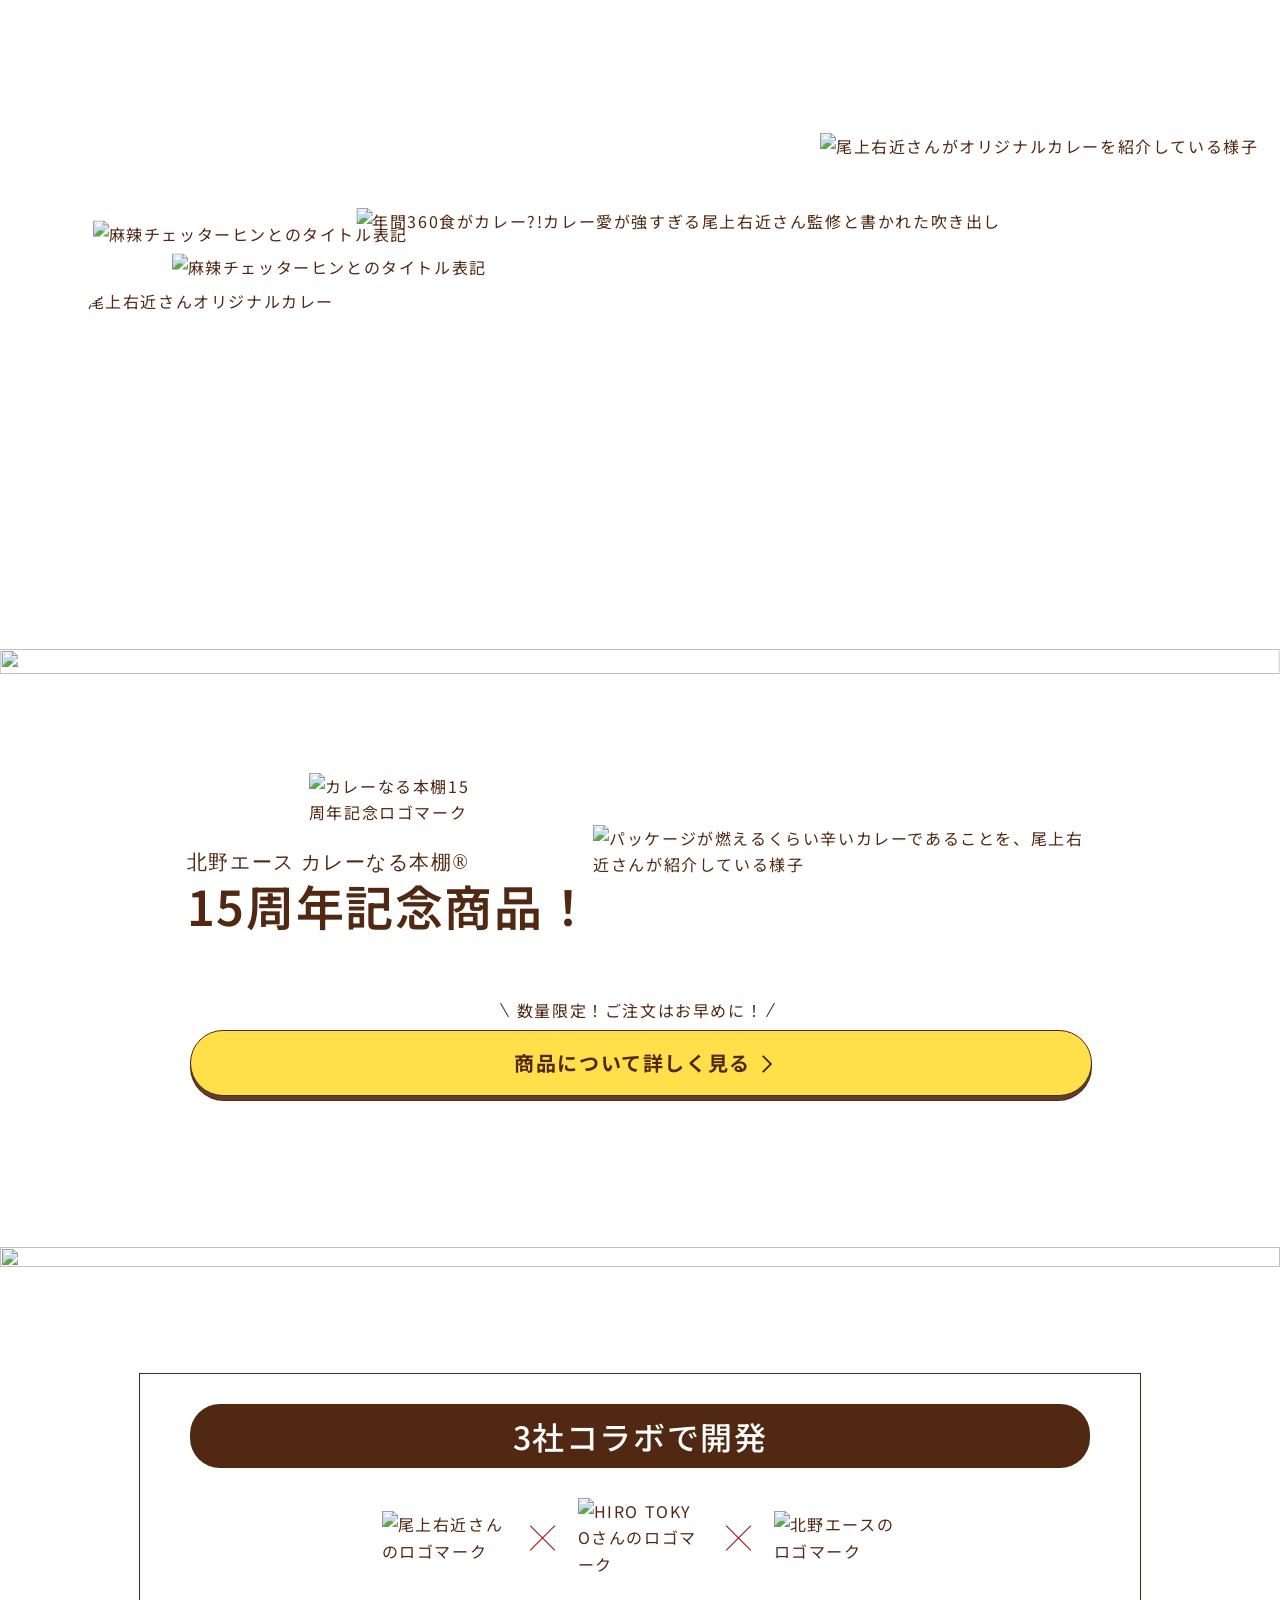
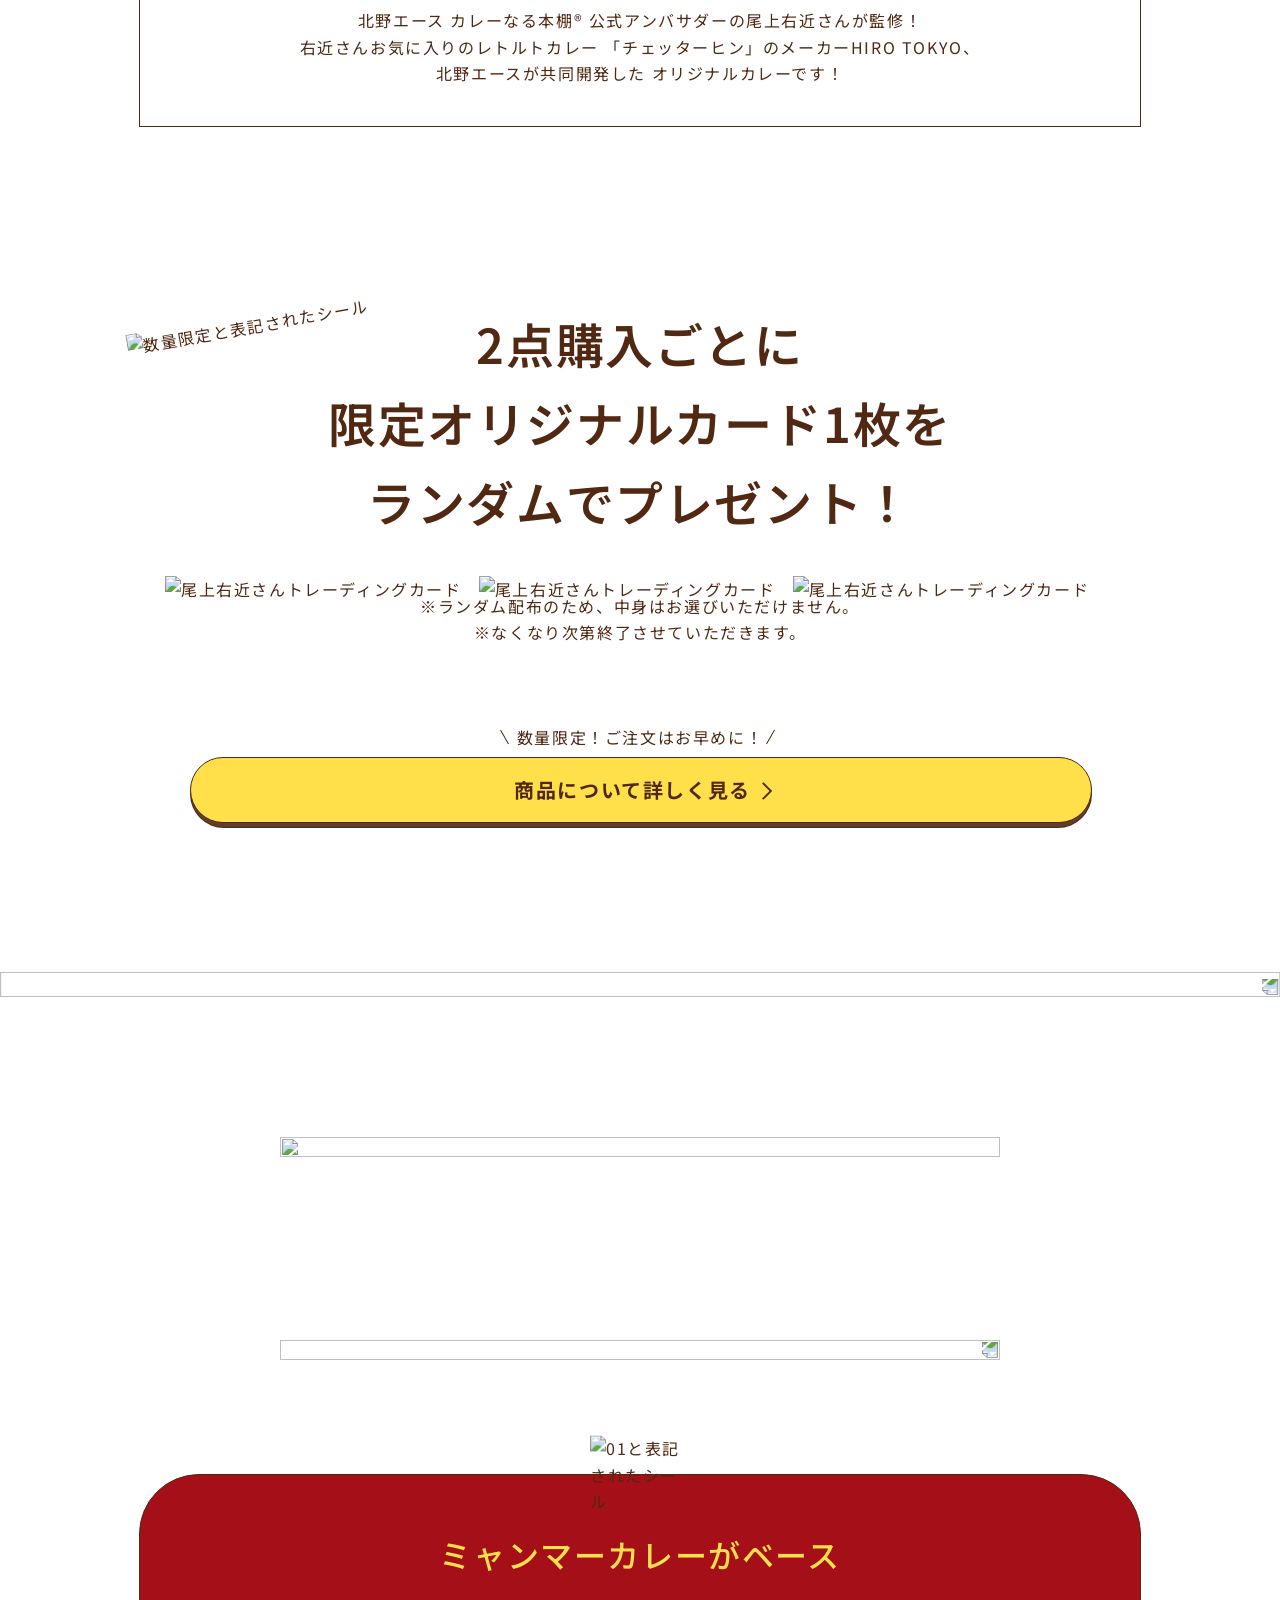
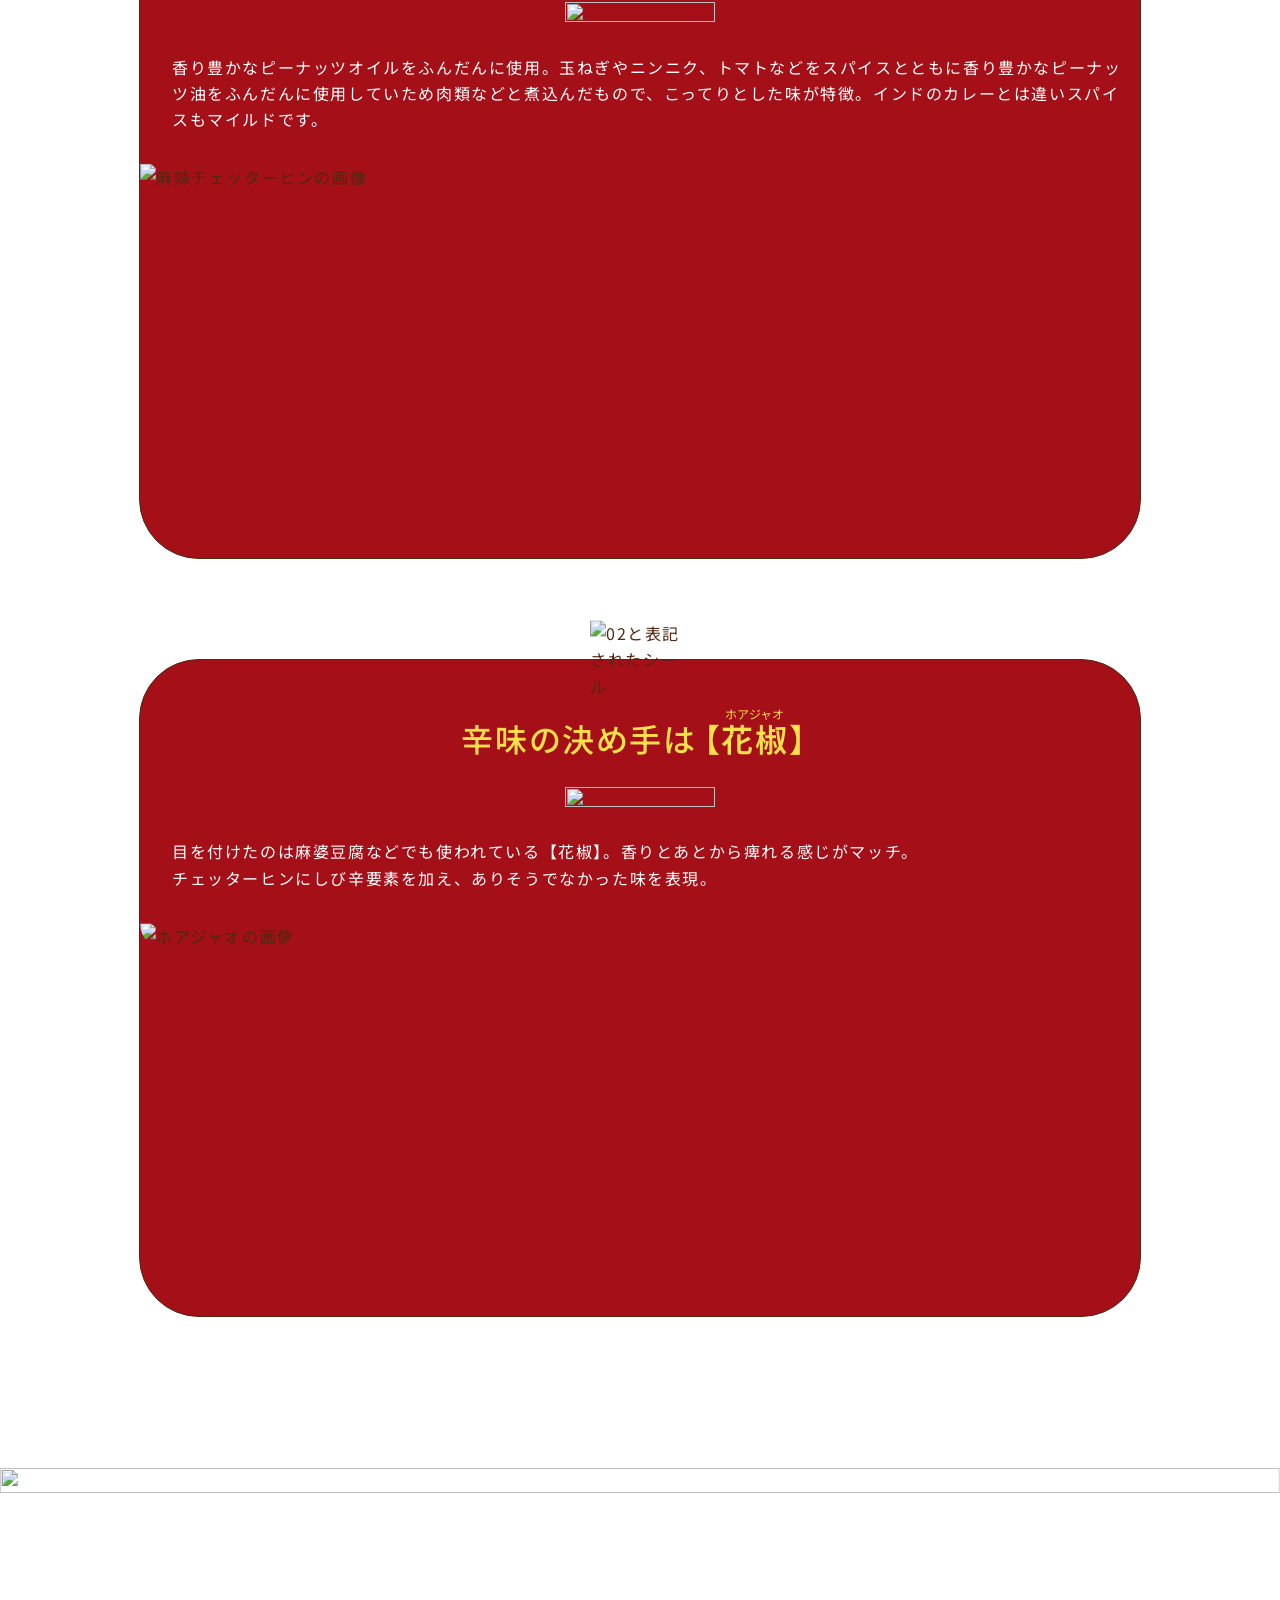
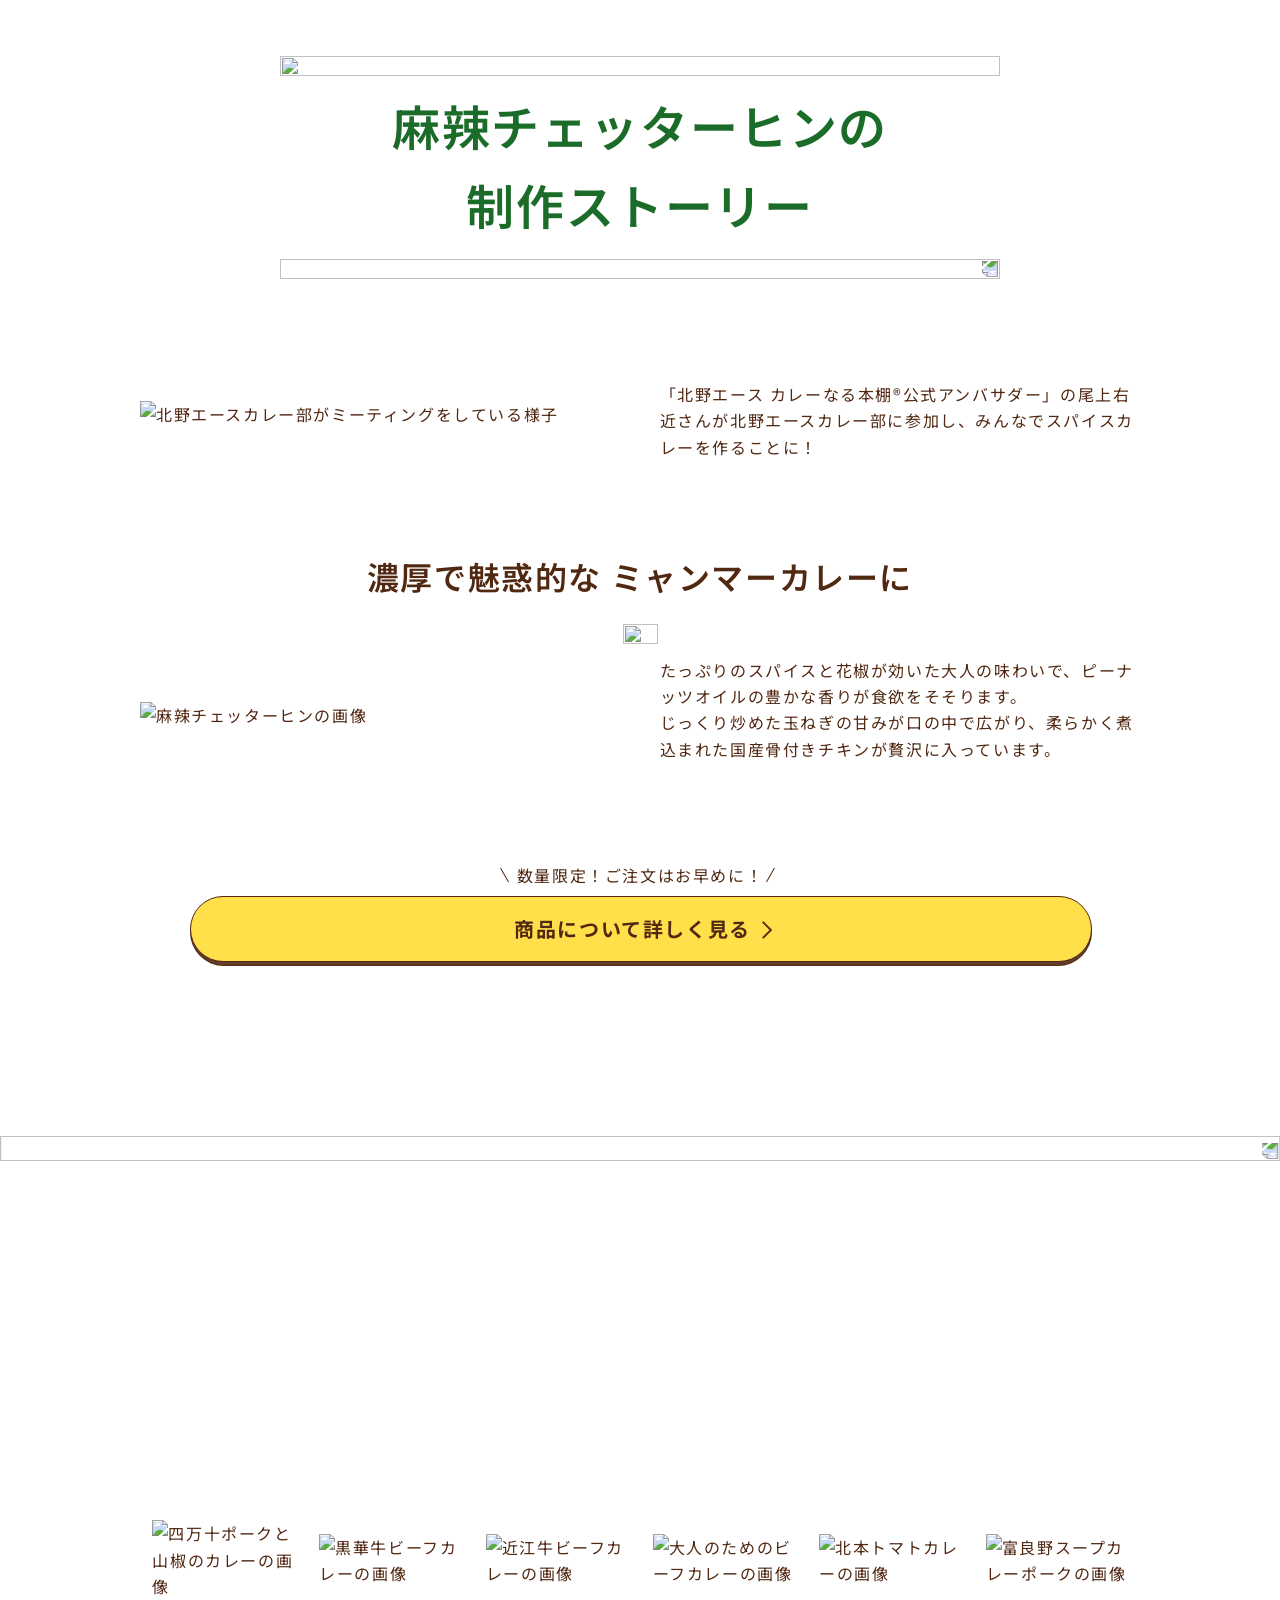
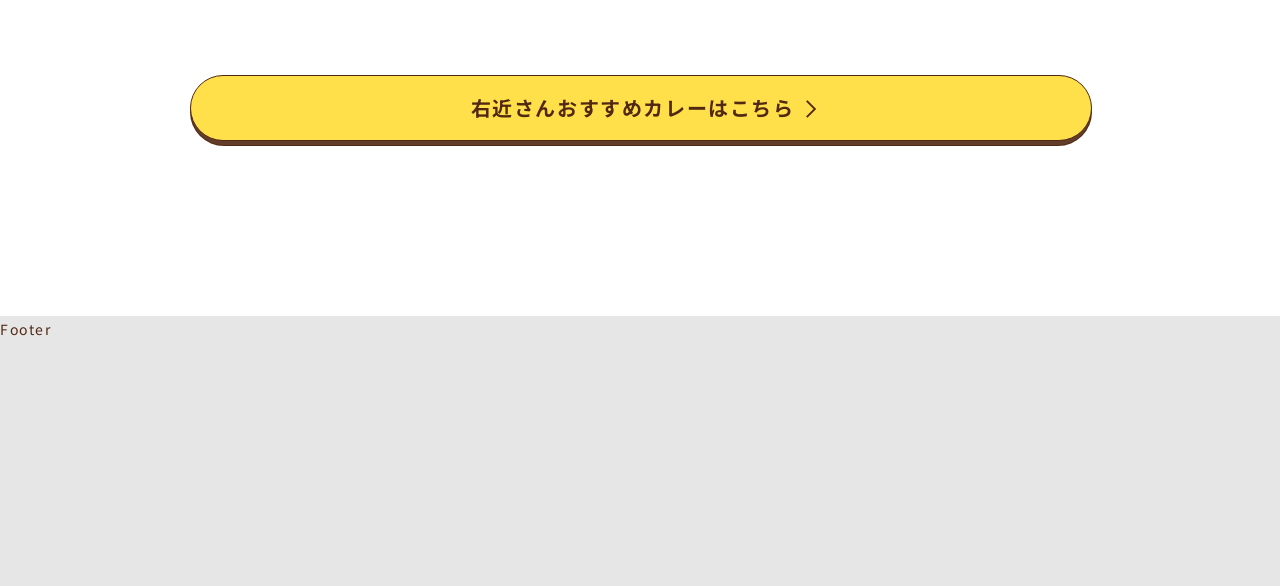
==== commit 636c9e42: "90%完了 残り ・メタディスクリプションの設定 ・画像サイズの調整" ====
--- a/index.html
+++ b/index.html
@@ -33,7 +33,7 @@
             </div>    
             <img src="https://gigaplus.makeshop.jp/kitanoace/03_onoeukon-kyettharhinspicy/img/00_curry_ukon.webp" alt="尾上右近さんがオリジナルカレーを紹介している様子" class="ukonOrg_fv_curryUkon">
             <img src="https://gigaplus.makeshop.jp/kitanoace/03_onoeukon-kyettharhinspicy/img/00_title1_re.svg" alt="麻辣チェッターヒンとのタイトル表記" class="ukonOrg_title1 ukonOrg_slideIn_left_sp">
-            <img src="https://gigaplus.makeshop.jp/kitanoace/03_onoeukon-kyettharhinspicy/img/00_title2_re.svg" alt="麻辣チェッターヒンとのタイトル表記" class="ukonOrg_title2 ukonOrg_slideIn_right_sp">
+            <img src="https://gigaplus.makeshop.jp/kitanoace/03_onoeukon-kyettharhinspicy/img/00_title2_re2.svg" alt="麻辣チェッターヒンとのタイトル表記" class="ukonOrg_title2 ukonOrg_slideIn_right_sp">
         </div>
     </div>
     <div class="ukonOrg_fv_pc">
@@ -42,7 +42,7 @@
                 <img src="https://gigaplus.makeshop.jp/kitanoace/03_onoeukon-kyettharhinspicy/img/00_curry_pc.webp" alt="尾上右近さんオリジナルカレー" class="ukonOrg_fv_con_bgImg">
                 <div class="ukonOrg_fv_title">
                     <img src="https://gigaplus.makeshop.jp/kitanoace/03_onoeukon-kyettharhinspicy/img/00_title1_re.svg" alt="麻辣チェッターヒンとのタイトル表記" class="ukonOrg_fv_title1 ukonOrg_slideIn_left_pc">
-                    <img src="https://gigaplus.makeshop.jp/kitanoace/03_onoeukon-kyettharhinspicy/img/00_title2_re.svg" alt="麻辣チェッターヒンとのタイトル表記" class="ukonOrg_fv_title2 ukonOrg_slideIn_right_pc">    
+                    <img src="https://gigaplus.makeshop.jp/kitanoace/03_onoeukon-kyettharhinspicy/img/00_title2_re2.svg" alt="麻辣チェッターヒンとのタイトル表記" class="ukonOrg_fv_title2 ukonOrg_slideIn_right_pc">    
                 </div>
                 <div class="ukonOrg_fv_pake ukonOrg_scaleUp_fv_pc"><img src="https://gigaplus.makeshop.jp/kitanoace/03_onoeukon-kyettharhinspicy/img/00_curry_pake.webp" alt=""></div>
                 <div class="ukonOrg_fv_bubble"><img src="https://gigaplus.makeshop.jp/kitanoace/03_onoeukon-kyettharhinspicy/img/00_hukidashi.svg" alt="年間360食がカレー?!カレー愛が強すぎる尾上右近さん監修と書かれた吹き出し" class="ukonOrg_fv_bubble_img"></div>
@@ -115,7 +115,8 @@
             </p>
         </section>
         <section class="ukonOrg_card">
-            <h2 class="ukonOrg_scale_card"><img src="https://gigaplus.makeshop.jp/kitanoace/03_onoeukon-kyettharhinspicy/img/01_seal.webp" alt="数量限定と表記されたシール"></h2>
+            <h2 class="ukonOrg_sp ukonOrg_scale_card_sp"><img src="https://gigaplus.makeshop.jp/kitanoace/03_onoeukon-kyettharhinspicy/img/01_seal.webp" alt="数量限定と表記されたシール"></h2>
+            <h2 class="ukonOrg_pc ukonOrg_scale_card_pc"><img src="https://gigaplus.makeshop.jp/kitanoace/03_onoeukon-kyettharhinspicy/img/01_seal.webp" alt="数量限定と表記されたシール"></h2>
             <p class="ukonOrg_card_p">
                 2点購入ごとに<br>
                 限定オリジナルカード1枚を<br>
@@ -155,8 +156,16 @@
                 <img src="https://gigaplus.makeshop.jp/kitanoace/03_onoeukon-kyettharhinspicy/img/bg4_pc.webp" alt="" class="ukonOrg_pc">
             </div>   
             <h2>
+                <div class="ukonOrg_gizagiza">
+                    <img src="https://gigaplus.makeshop.jp/kitanoace/03_onoeukon-kyettharhinspicy/img/03_gizagiza_pc_white.svg" alt="" class="ukonOrg_sp">
+                    <img src="https://gigaplus.makeshop.jp/kitanoace/03_onoeukon-kyettharhinspicy/img/03_gizagiza_white.svg" alt="" class="ukonOrg_pc">
+                </div>
                 麻辣チェッターヒン<br>
                 美味しさのヒミツ
+                <div class="ukonOrg_gizagiza">
+                    <img src="https://gigaplus.makeshop.jp/kitanoace/03_onoeukon-kyettharhinspicy/img/03_gizagiza_pc_white.svg" alt="" class="ukonOrg_sp">
+                    <img src="https://gigaplus.makeshop.jp/kitanoace/03_onoeukon-kyettharhinspicy/img/03_gizagiza_white.svg" alt="" class="ukonOrg_pc">
+                </div>
             </h2>
             <article class="ukonOrg_slide">
                 <div class="ukonOrg_num"><img src="https://gigaplus.makeshop.jp/kitanoace/03_onoeukon-kyettharhinspicy/img/02_seal1.webp" alt="01と表記されたシール"></div>
@@ -172,7 +181,16 @@
                 <div class="ukonOrg_num"><img src="https://gigaplus.makeshop.jp/kitanoace/03_onoeukon-kyettharhinspicy/img/02_seal2.webp" alt="02と表記されたシール"></div>
                 <h3>
                     辛味の決め手は
-                    <ruby>【花椒】<rt>ホアジャオ</rt></ruby>
+                    <!--
+                    <ruby>
+                        【花椒】
+                        <rt>ホアジャオ</rt>
+                    </ruby>
+                    -->
+                    <span class="ukonOrg_ruby">
+                        【花椒】
+                        <span class="ukonOrg_rt">ホアジャオ</span>
+                    </span>
                 </h3>
                 <div class="ukonOrg_gizagiza1"><img src="https://gigaplus.makeshop.jp/kitanoace/03_onoeukon-kyettharhinspicy/img/02_gizagiza.svg" alt=""></div>
                 <p>
@@ -248,7 +266,7 @@
             <div class="ukonOrg_check_images ukonOrg_slide">
                 <div><img src="https://gigaplus.makeshop.jp/kitanoace/03_onoeukon-kyettharhinspicy/img/04_curry_pake1.webp" alt="四万十ポークと山椒のカレーの画像"></div>
                 <div><img src="https://gigaplus.makeshop.jp/kitanoace/03_onoeukon-kyettharhinspicy/img/04_curry_pake2.webp" alt="黒華牛ビーフカレーの画像"></div>
-                <div><img src="https://gigaplus.makeshop.jp/kitanoace/03_onoeukon-kyettharhinspicy/img/04_curry_pake3.webp" alt="チェッターヒン極辛ミャンマーチキンカレーの画像"></div>
+                <div><img src="https://gigaplus.makeshop.jp/kitanoace/03_onoeukon-kyettharhinspicy/img/04_curry_pake7.webp" alt="近江牛ビーフカレーの画像"></div>
                 <div><img src="https://gigaplus.makeshop.jp/kitanoace/03_onoeukon-kyettharhinspicy/img/04_curry_pake4.webp" alt="大人のためのビーフカレーの画像"></div>
                 <div><img src="https://gigaplus.makeshop.jp/kitanoace/03_onoeukon-kyettharhinspicy/img/04_curry_pake5.webp" alt="北本トマトカレーの画像"></div>
                 <div><img src="https://gigaplus.makeshop.jp/kitanoace/03_onoeukon-kyettharhinspicy/img/04_curry_pake6.webp" alt="富良野スープカレーポークの画像"></div>
--- a/assets/css/style.css
+++ b/assets/css/style.css
@@ -91,7 +91,6 @@
 
 html, body {
   width: 100vw;
-  overflow-x: hidden;
 }
 
 .ukonOrg_fv_sp, .ukonOrg_fv_pc, main, section, footer {
@@ -117,6 +116,35 @@
     line-height: 26.4px;
   }
 }
+header, footer, aside {
+  font-size: 14px;
+}
+
+header p, header li, header a, footer p, footer a, footer span, .copyright {
+  color: #333333;
+  letter-spacing: 0;
+}
+
+.header.fix {
+  padding: 0 0;
+}
+
+section.sp-side-section, .search {
+  width: 75%;
+}
+
+.search-area label, .search-area li, p.accordion {
+  color: #FFFFFF;
+}
+
+.search-btn {
+  width: 92.5%;
+}
+
+a:hover {
+  opacity: 1;
+}
+
 body {
   /* フェードイン */
   /* スライドイン */
@@ -126,7 +154,8 @@
   /* スライドイン(右)_pc */
   /* スケールアップ_fv_sp */
   /* スケールアップ_fv_pc */
-  /* スケールアップ_card */
+  /* スケールアップ_card_sp */
+  /* スケールアップ_card_pc */
   /* スケールアップ_cta */
 }
 body .ukonOrg_fade {
@@ -234,14 +263,14 @@
     transform: translate(-25px, 75px) rotate(-7.5deg) scale(1, 1);
   }
 }
-body .ukonOrg_scale_card {
+body .ukonOrg_scale_card_sp {
   transform: rotate(-10deg);
 }
-body .ukonOrg_scaleUp_card {
-  animation: scaleUp_card 1s ease forwards alternate;
+body .ukonOrg_scaleUp_card_sp {
+  animation: scaleUp_card_sp 1s ease forwards alternate;
   transform-origin: center;
 }
-@keyframes scaleUp_card {
+@keyframes scaleUp_card_sp {
   0% {
     transform: rotate(-10deg);
   }
@@ -250,6 +279,24 @@
   }
   100% {
     transform: rotate(-10deg) scale(1, 1);
+  }
+}
+body .ukonOrg_scale_card_pc {
+  transform: translate(-15px, 30px) rotate(-10deg);
+}
+body .ukonOrg_scaleUp_card_pc {
+  animation: scaleUp_card_pc 1s ease forwards alternate;
+  transform-origin: center;
+}
+@keyframes scaleUp_card_pc {
+  0% {
+    transform: translate(-15px, 30px) rotate(-10deg);
+  }
+  40% {
+    transform: translate(-15px, 30px) rotate(-10deg) scale(1.25, 1.25);
+  }
+  100% {
+    transform: translate(-15px, 30px) rotate(-10deg) scale(1, 1);
   }
 }
 body .ukonOrg_scaleUp_cta {
@@ -367,7 +414,7 @@
   align-items: center;
 }
 body .ukonOrg_main .ukonOrg_15aniv .ukonOrg_15aniv_con .ukonOrg_15aniv-icon {
-  width: 20%;
+  width: 22.5%;
   transform: translateY(1.5px);
 }
 body .ukonOrg_main .ukonOrg_15aniv .ukonOrg_15aniv_con h2 {
@@ -649,6 +696,8 @@
   object-fit: initial;
 }
 body .ukonOrg_main .ukonOrg_seasoning h2 {
+  width: 75%;
+  margin: 0 auto;
   font-size: 21px;
   font-weight: 600;
   line-height: 21px;
@@ -657,6 +706,13 @@
   line-height: 34.65px;
   text-align: center;
 }
+body .ukonOrg_main .ukonOrg_seasoning h2 .ukonOrg_gizagiza:nth-of-type(1) {
+  margin-bottom: 5px;
+}
+body .ukonOrg_main .ukonOrg_seasoning h2 .ukonOrg_gizagiza:nth-of-type(2) {
+  margin-top: 7.5px;
+  transform: rotate(180deg);
+}
 body .ukonOrg_main .ukonOrg_seasoning article {
   width: 90%;
   margin: 75px auto 0 auto;
@@ -676,24 +732,27 @@
   padding-top: 50px;
   font-size: 17.5px;
   line-height: 17.5px;
+  font-weight: 500;
   color: #FFDF4A;
   text-align: center;
-  transform: translateX(10.5px);
-}
-body .ukonOrg_main .ukonOrg_seasoning article h3 ruby {
+}
+body .ukonOrg_main .ukonOrg_seasoning article h3 .ukonOrg_ruby {
   width: fit-content;
   font-size: 17.5px;
   line-height: 17.5px;
   color: #FFDF4A;
-  ruby-align: center;
   position: relative;
   left: -12px;
 }
-body .ukonOrg_main .ukonOrg_seasoning article h3 ruby rt {
-  font-size: 10.5px;
-  line-height: 10.5px;
+body .ukonOrg_main .ukonOrg_seasoning article h3 .ukonOrg_ruby .ukonOrg_rt {
+  font-size: 7px;
+  line-height: 7px;
   color: #FFDF4A;
-  letter-spacing: -1px;
+  letter-spacing: 0;
+  position: absolute;
+  top: -1px;
+  left: 50%;
+  transform: translate(-50%, -50%);
 }
 body .ukonOrg_main .ukonOrg_seasoning article .ukonOrg_gizagiza1 {
   width: 40%;
@@ -702,7 +761,6 @@
 body .ukonOrg_main .ukonOrg_seasoning article p {
   width: 95%;
   margin: 12.5px auto 0 auto;
-  font-weight: 300;
   color: #FFFFFF;
   transform: translateX(7px);
 }
@@ -718,6 +776,9 @@
 }
 body .ukonOrg_main .ukonOrg_seasoning article:nth-of-type(2) {
   margin: 100px auto 0 auto;
+}
+body .ukonOrg_main .ukonOrg_seasoning article:nth-of-type(2) h3 {
+  transform: translateX(10.5px);
 }
 body .ukonOrg_main .ukonOrg_seasoning article:nth-of-type(2) .ukonOrg_seasoning_img {
   transform: translateY(7.25px);
@@ -753,7 +814,7 @@
   margin-bottom: 5px;
 }
 body .ukonOrg_main .ukonOrg_story h2 .ukonOrg_gizagiza2:nth-of-type(2) {
-  margin-top: 5px;
+  margin-top: 7.5px;
   transform: rotate(180deg);
 }
 body .ukonOrg_main .ukonOrg_story article {
@@ -1118,6 +1179,12 @@
     width: 100%;
     margin-top: 75px;
   }
+  body .ukonOrg_main .ukonOrg_15aniv .ukonOrg_cta:hover .ukonOrg_button {
+    transform: translateY(2.5px);
+  }
+  body .ukonOrg_main .ukonOrg_15aniv .ukonOrg_cta:hover .ukonOrg_button::after {
+    transform: translateY(-2.5px);
+  }
   body .ukonOrg_main .ukonOrg_15aniv .ukonOrg_cta p {
     transform: translateX(0);
   }
@@ -1135,9 +1202,11 @@
   body .ukonOrg_main .ukonOrg_15aniv .ukonOrg_cta .ukonOrg_button {
     width: 90%;
     margin: 0 auto;
+    transition-duration: 0.1s;
   }
   body .ukonOrg_main .ukonOrg_15aniv .ukonOrg_cta .ukonOrg_button::after {
     border-radius: 50px;
+    transition-duration: 0.1s;
   }
   body .ukonOrg_main .ukonOrg_15aniv .ukonOrg_cta .ukonOrg_button a {
     border-radius: 50px;
@@ -1197,7 +1266,8 @@
     margin: 150px auto 0 auto;
   }
   body .ukonOrg_main .ukonOrg_card h2 {
-    width: 30vw;
+    width: 25vw;
+    transform: translate(-15px, 30px) rotate(-10deg);
   }
   body .ukonOrg_main .ukonOrg_card .ukonOrg_card_p {
     margin-top: 10px;
@@ -1229,6 +1299,12 @@
   body .ukonOrg_main .ukonOrg_card .ukonOrg_cta {
     margin-top: 75px;
   }
+  body .ukonOrg_main .ukonOrg_card .ukonOrg_cta:hover .ukonOrg_button {
+    transform: translateY(2.5px);
+  }
+  body .ukonOrg_main .ukonOrg_card .ukonOrg_cta:hover .ukonOrg_button::after {
+    transform: translateY(-2.5px);
+  }
   body .ukonOrg_main .ukonOrg_card .ukonOrg_cta p {
     transform: translateX(0);
   }
@@ -1246,9 +1322,11 @@
   body .ukonOrg_main .ukonOrg_card .ukonOrg_cta .ukonOrg_button {
     width: 90%;
     margin: 0 auto;
+    transition-duration: 0.1s;
   }
   body .ukonOrg_main .ukonOrg_card .ukonOrg_cta .ukonOrg_button::after {
     border-radius: 50px;
+    transition-duration: 0.1s;
   }
   body .ukonOrg_main .ukonOrg_card .ukonOrg_cta .ukonOrg_button a {
     border-radius: 50px;
@@ -1288,9 +1366,20 @@
     font-size: 48px;
     line-height: 79.2px;
   }
+  body .ukonOrg_main .ukonOrg_seasoning h2 .ukonOrg_gizagiza {
+    width: 75%;
+  }
+  body .ukonOrg_main .ukonOrg_seasoning h2 .ukonOrg_gizagiza:nth-of-type(1) {
+    margin: 0 auto 10px auto;
+  }
+  body .ukonOrg_main .ukonOrg_seasoning h2 .ukonOrg_gizagiza:nth-of-type(2) {
+    margin: 15px auto 0 auto;
+    transform: rotate(180deg);
+  }
   body .ukonOrg_main .ukonOrg_seasoning article {
     width: 1000px;
     border-radius: 60px;
+    margin: 100px auto 0 auto;
   }
   body .ukonOrg_main .ukonOrg_seasoning article .ukonOrg_num {
     width: 10%;
@@ -1312,6 +1401,16 @@
     font-size: 12px;
     line-height: 12px;
   }
+  body .ukonOrg_main .ukonOrg_seasoning article h3 .ukonOrg_ruby {
+    font-size: 32px;
+    font-weight: 600;
+    line-height: 32px;
+    left: -17.5px;
+  }
+  body .ukonOrg_main .ukonOrg_seasoning article h3 .ukonOrg_ruby .ukonOrg_rt {
+    font-size: 12px;
+    line-height: 12px;
+  }
   body .ukonOrg_main .ukonOrg_seasoning article .ukonOrg_gizagiza1 {
     width: 15%;
     margin: 32.5px auto 0 auto;
@@ -1347,7 +1446,7 @@
     margin: 0 auto 10px auto;
   }
   body .ukonOrg_main .ukonOrg_story h2 .ukonOrg_gizagiza2:nth-of-type(2) {
-    margin: 10px auto 0 auto;
+    margin: 15px auto 0 auto;
     transform: rotate(180deg);
   }
   body .ukonOrg_main .ukonOrg_story article {
@@ -1386,6 +1485,12 @@
   body .ukonOrg_main .ukonOrg_story .ukonOrg_cta {
     margin: 100px auto 0 auto;
   }
+  body .ukonOrg_main .ukonOrg_story .ukonOrg_cta:hover .ukonOrg_button {
+    transform: translateY(2.5px);
+  }
+  body .ukonOrg_main .ukonOrg_story .ukonOrg_cta:hover .ukonOrg_button::after {
+    transform: translateY(-2.5px);
+  }
   body .ukonOrg_main .ukonOrg_story .ukonOrg_cta p {
     transform: translateX(0);
   }
@@ -1403,9 +1508,11 @@
   body .ukonOrg_main .ukonOrg_story .ukonOrg_cta .ukonOrg_button {
     width: 90%;
     margin: 0 auto;
+    transition-duration: 0.1s;
   }
   body .ukonOrg_main .ukonOrg_story .ukonOrg_cta .ukonOrg_button::after {
     border-radius: 50px;
+    transition-duration: 0.1s;
   }
   body .ukonOrg_main .ukonOrg_story .ukonOrg_cta .ukonOrg_button a {
     border-radius: 50px;
@@ -1459,6 +1566,12 @@
     width: 1000px;
     margin: 75px auto 0 auto;
   }
+  body .ukonOrg_main .ukonOrg_check .ukonOrg_cta:hover .ukonOrg_button {
+    transform: translateY(2.5px);
+  }
+  body .ukonOrg_main .ukonOrg_check .ukonOrg_cta:hover .ukonOrg_button::after {
+    transform: translateY(-2.5px);
+  }
   body .ukonOrg_main .ukonOrg_check .ukonOrg_cta p {
     transform: translateX(0);
   }
@@ -1476,9 +1589,11 @@
   body .ukonOrg_main .ukonOrg_check .ukonOrg_cta .ukonOrg_button {
     width: 90%;
     margin: 0 auto;
+    transition-duration: 0.1s;
   }
   body .ukonOrg_main .ukonOrg_check .ukonOrg_cta .ukonOrg_button::after {
     border-radius: 50px;
+    transition-duration: 0.1s;
   }
   body .ukonOrg_main .ukonOrg_check .ukonOrg_cta .ukonOrg_button a {
     border-radius: 50px;
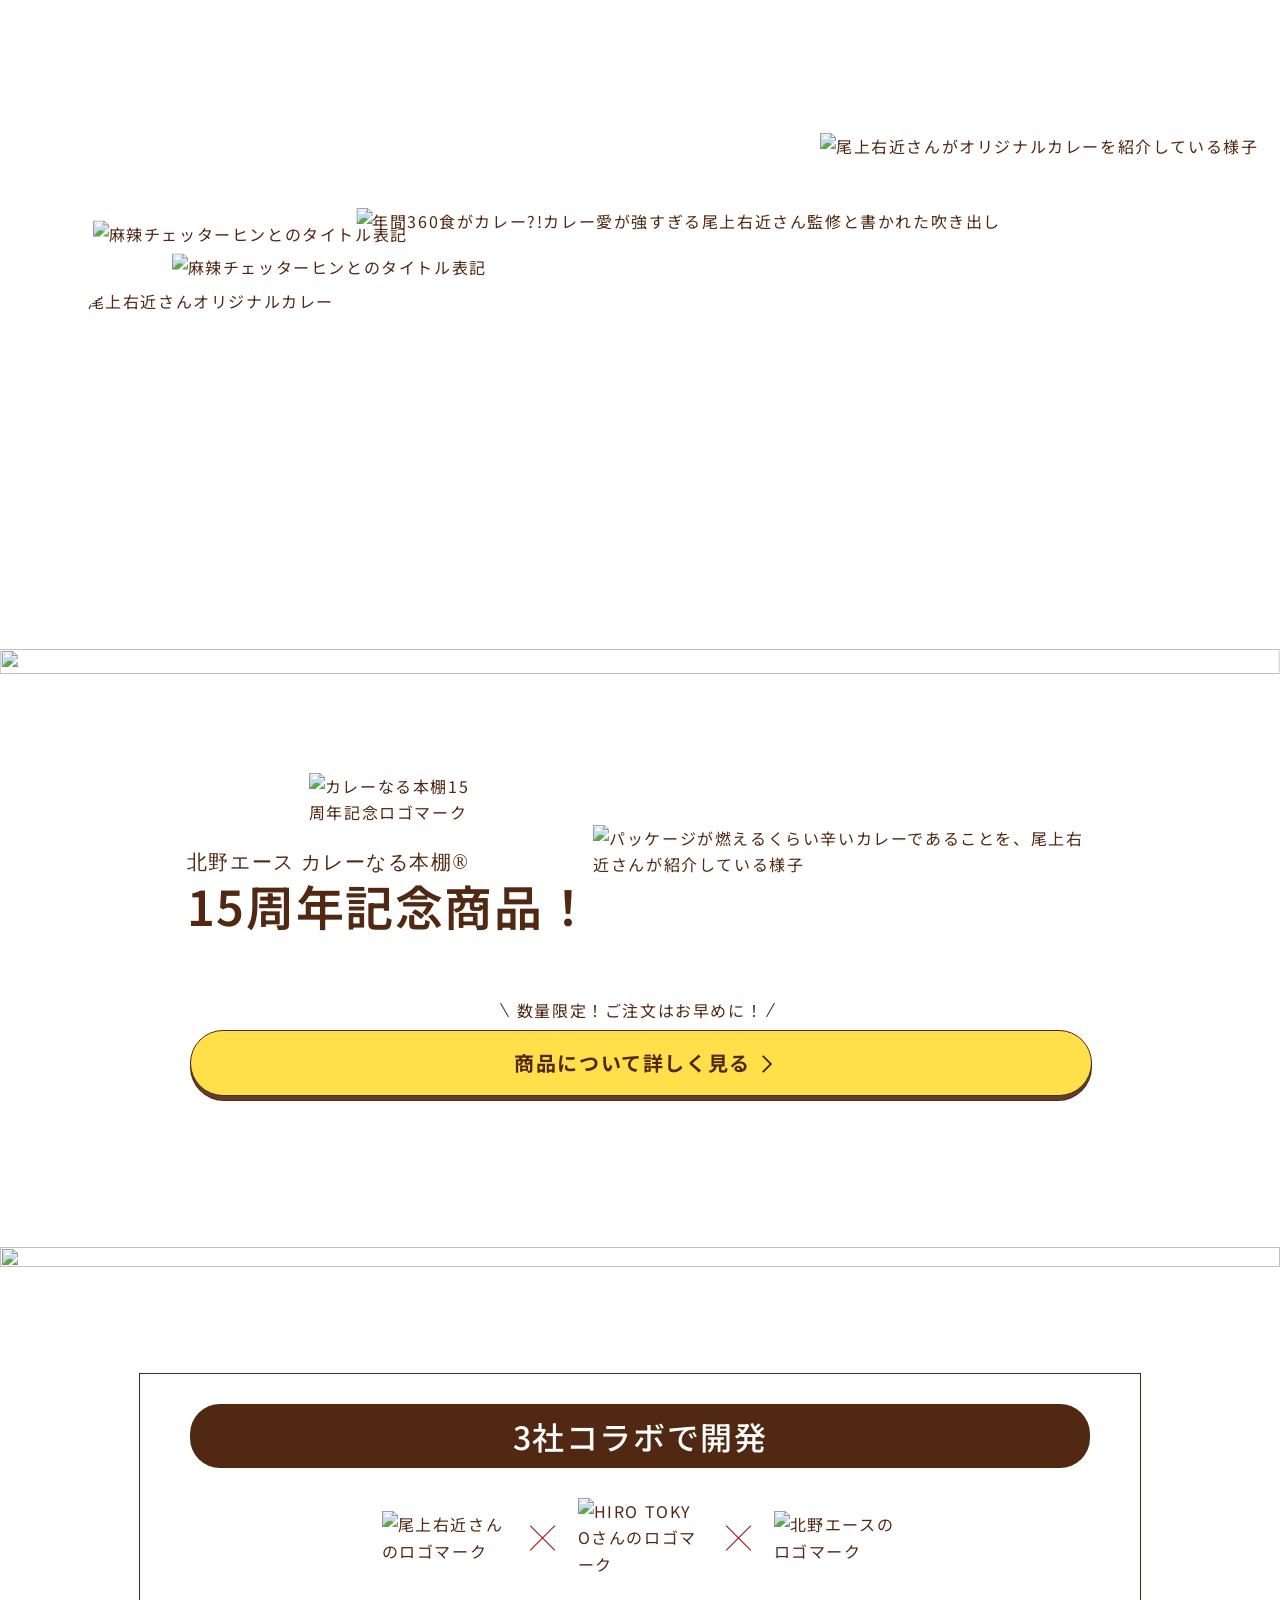
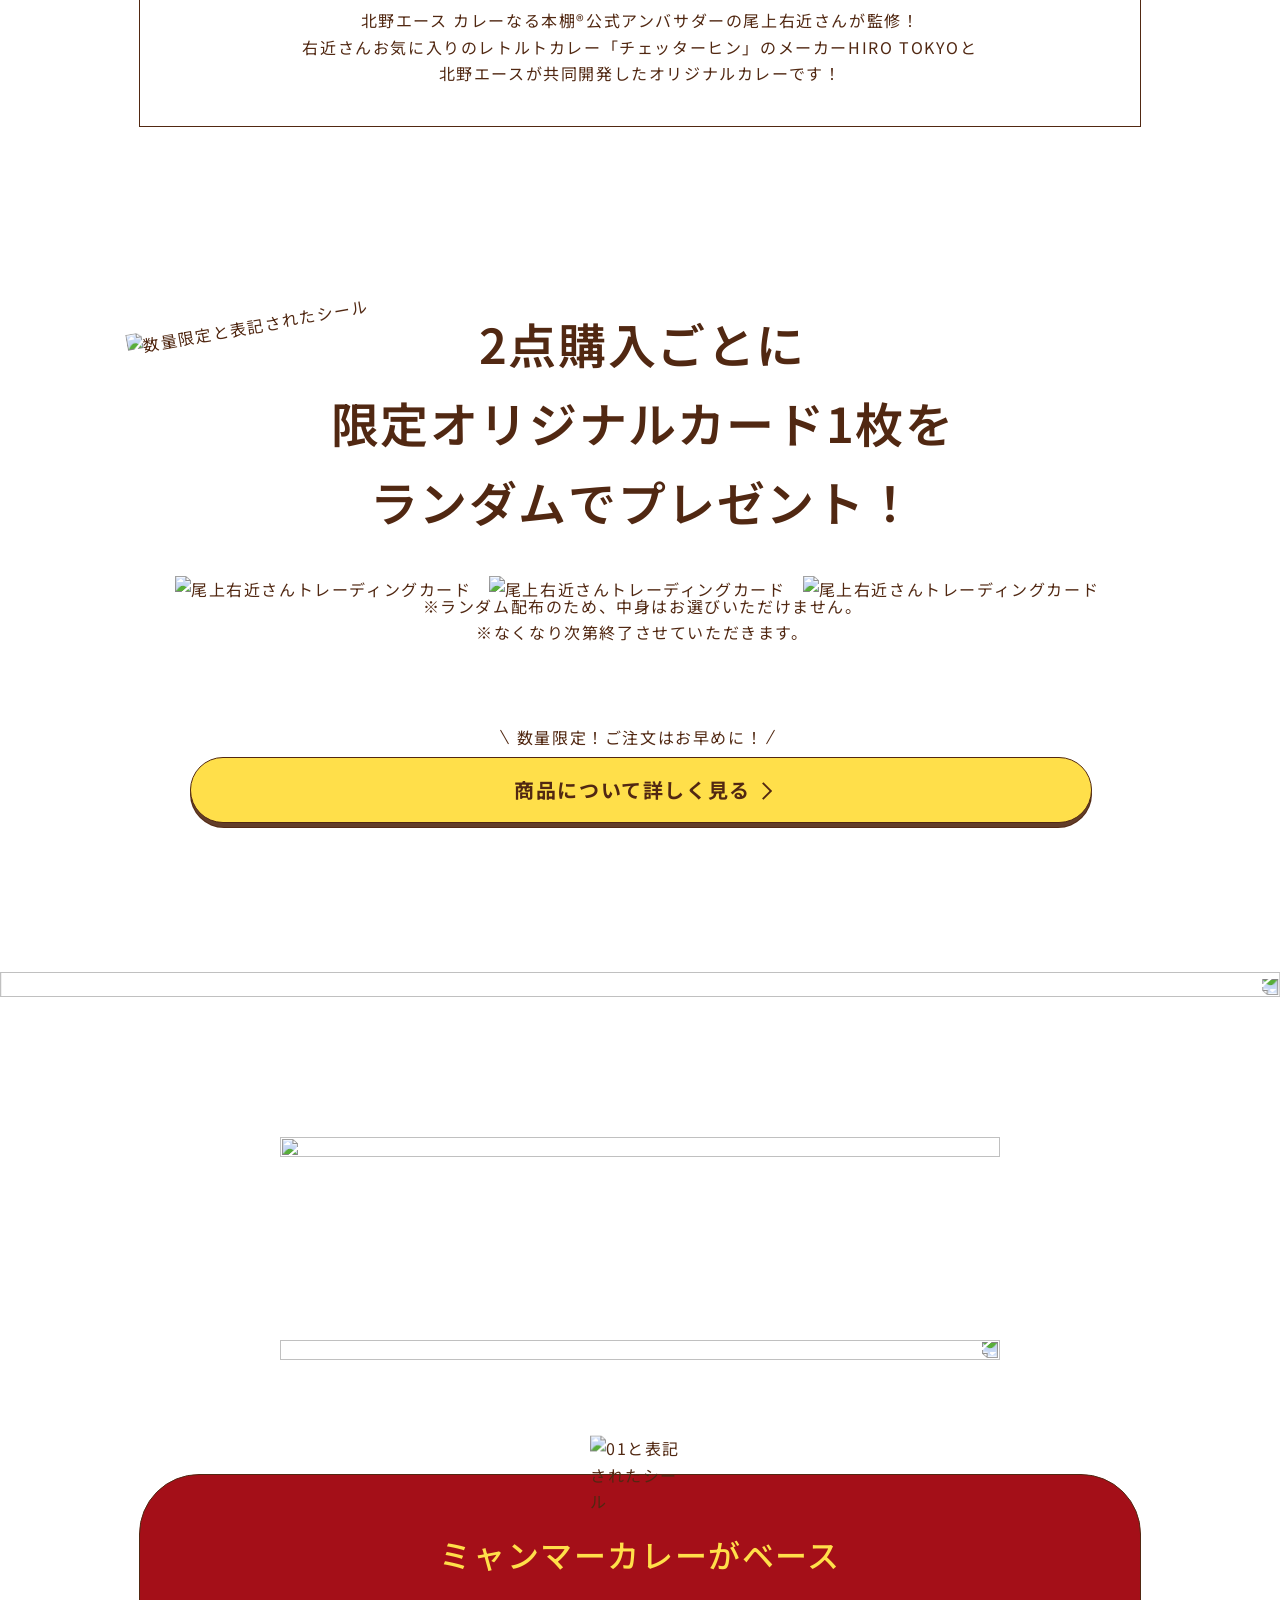
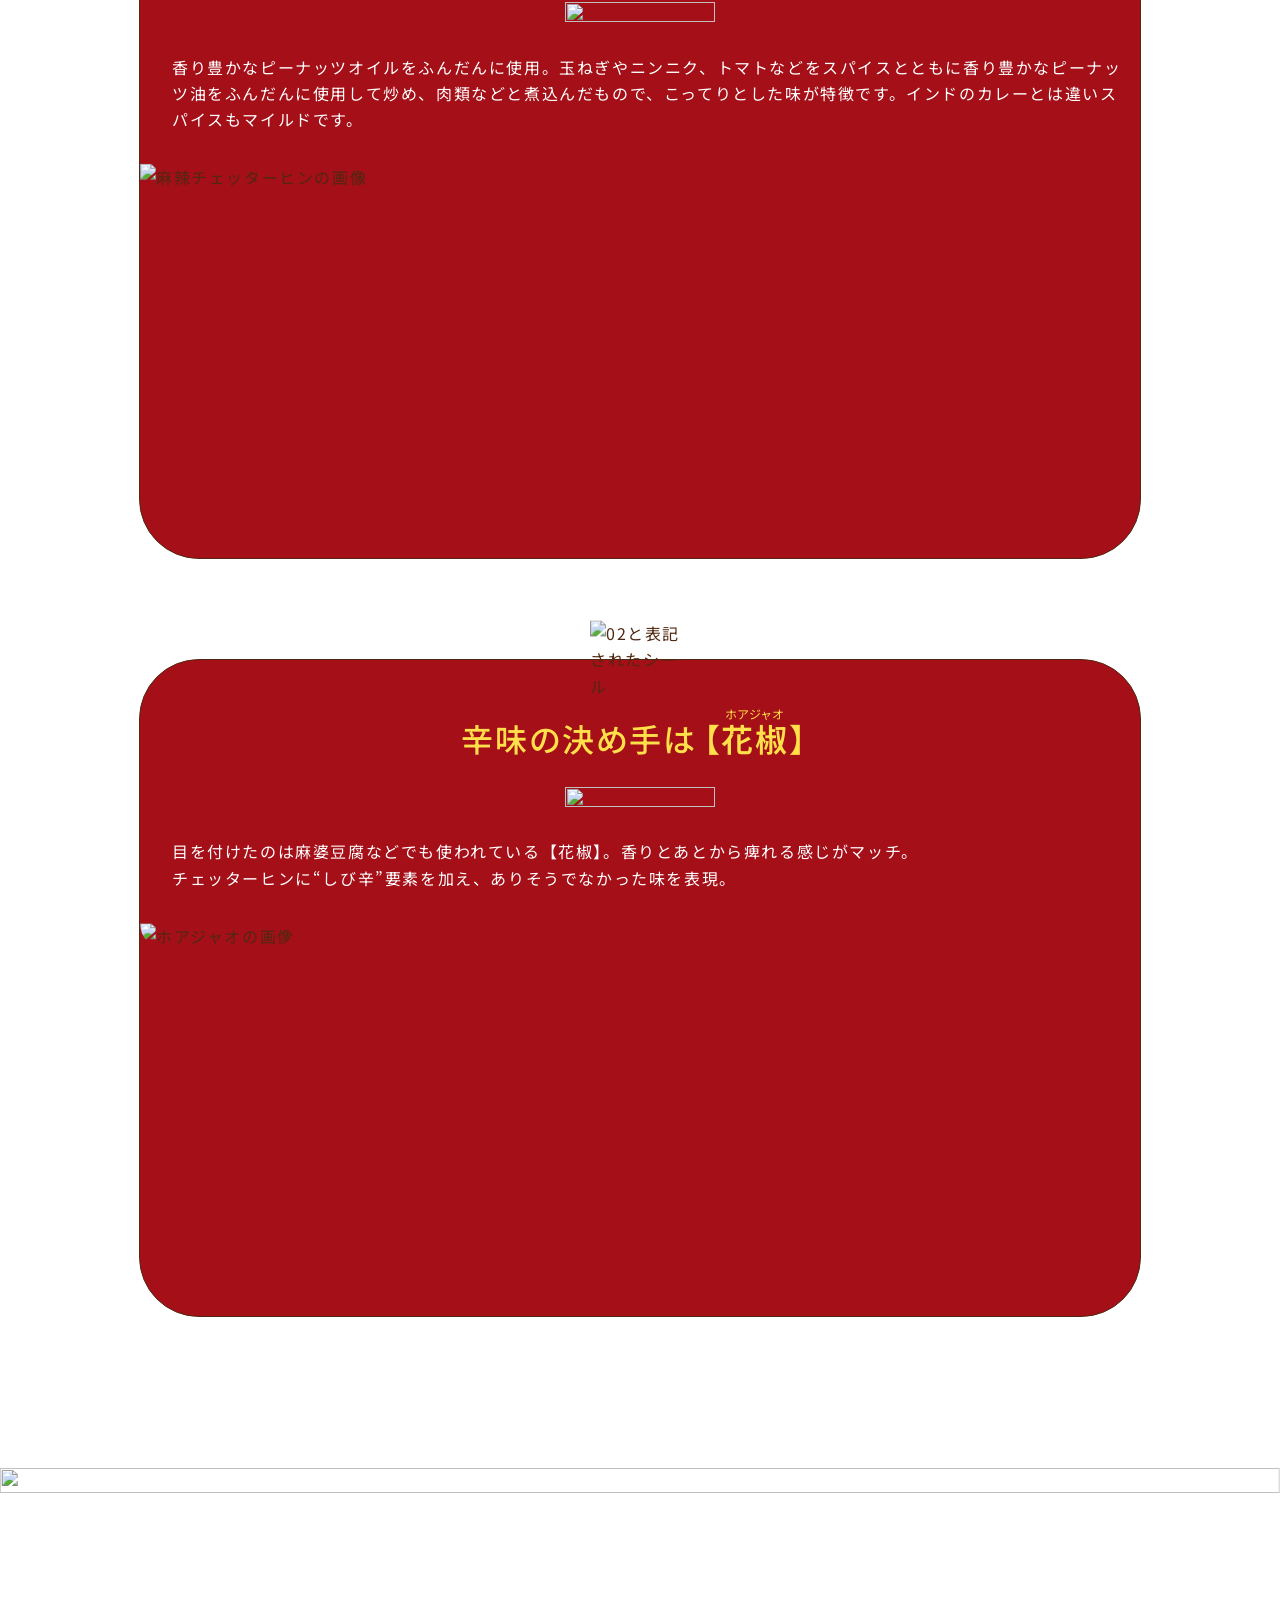
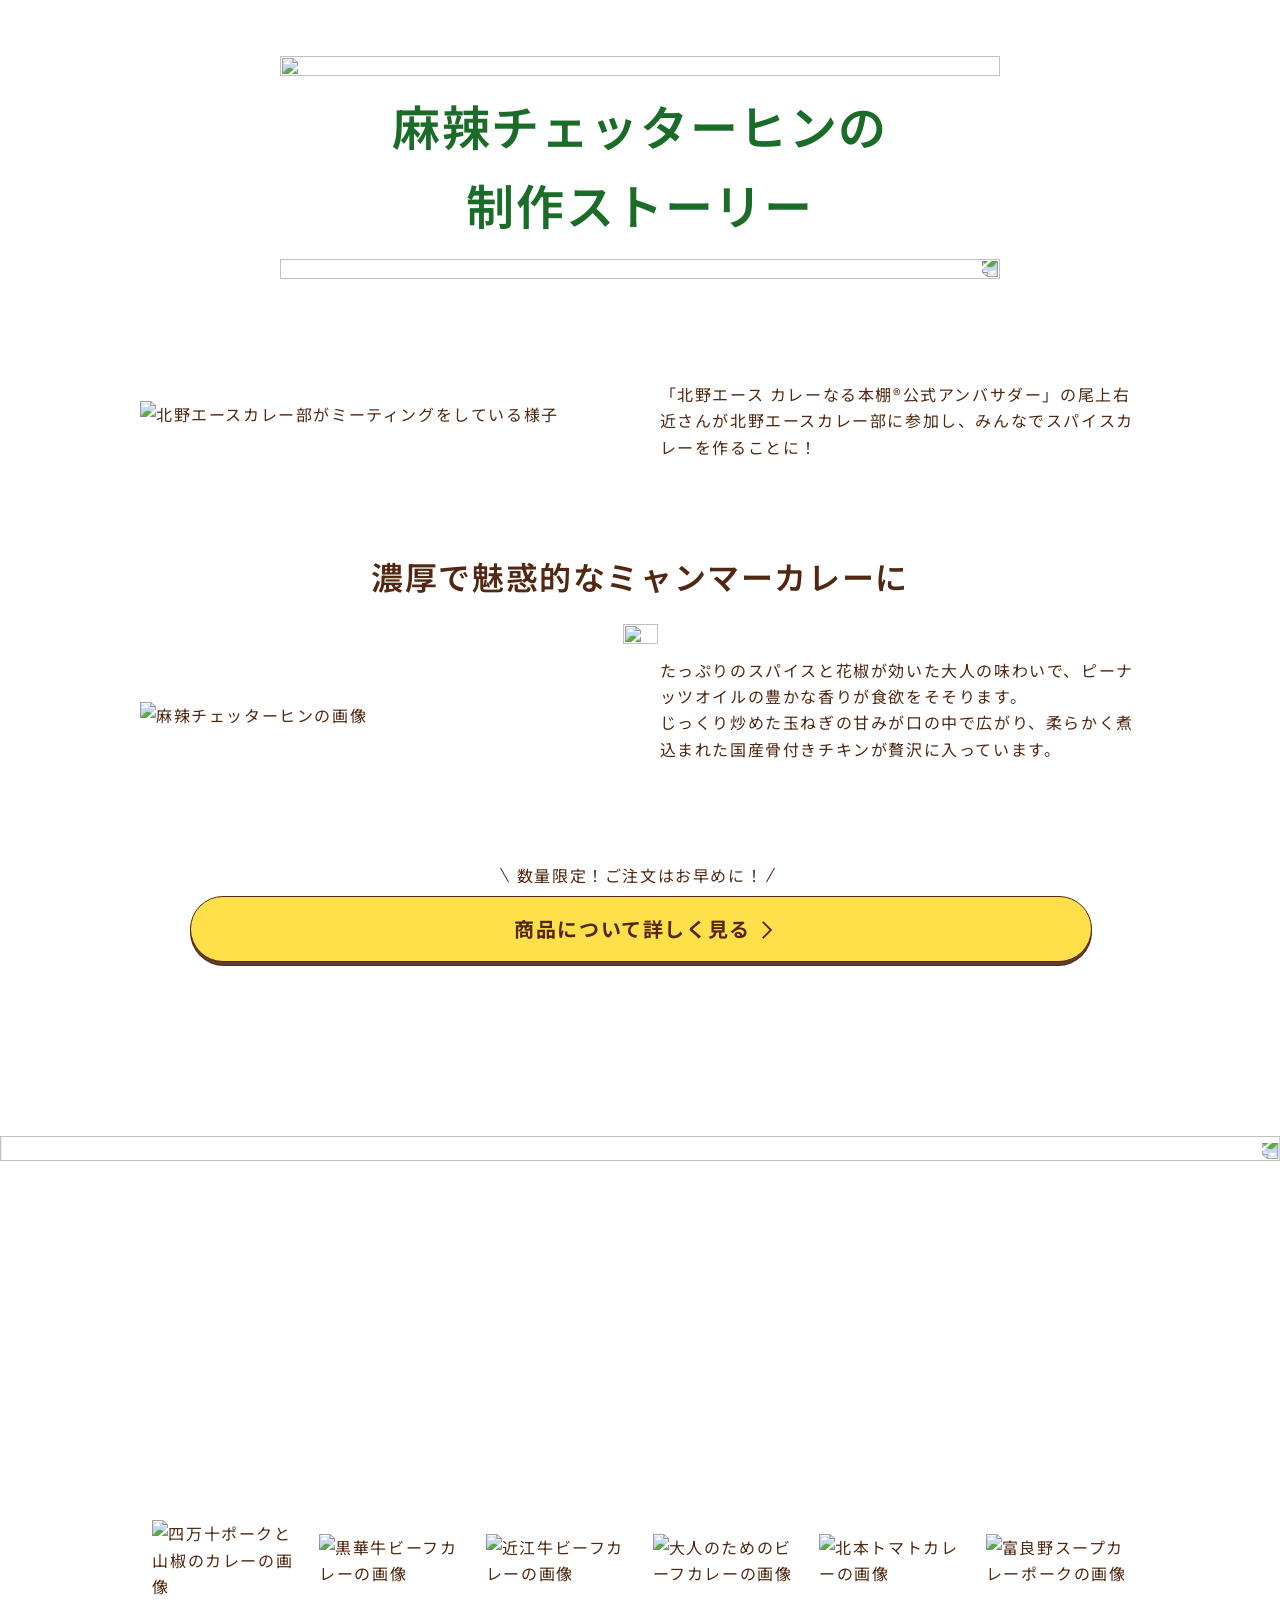
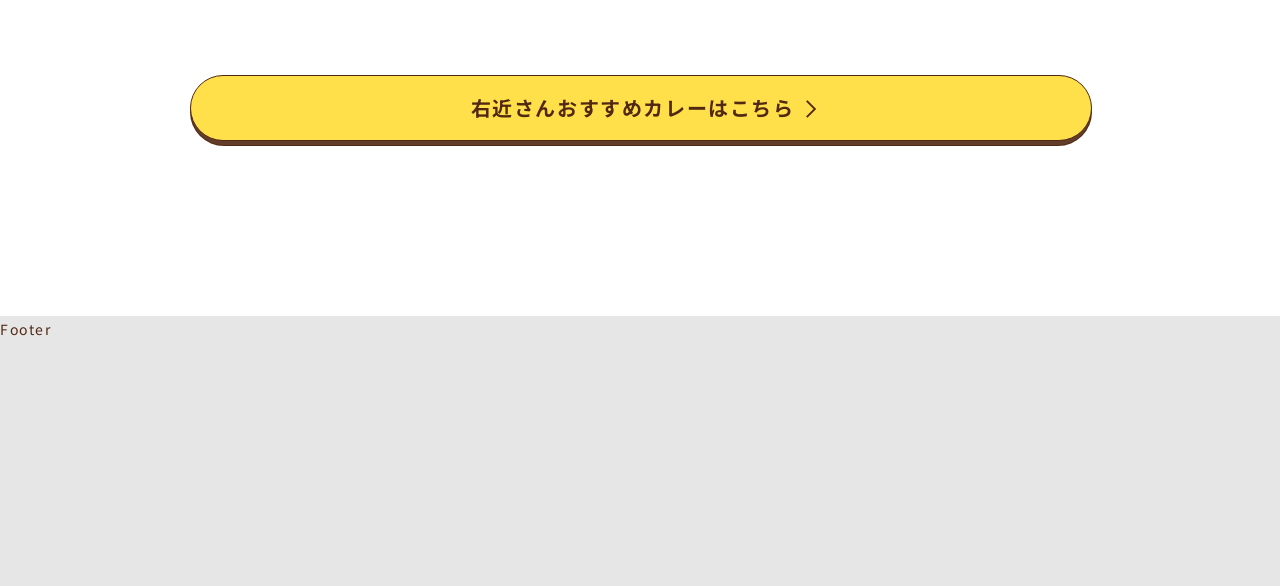
==== commit f232755a: "Fix." ====
--- a/index.html
+++ b/index.html
@@ -17,6 +17,9 @@
           h=d.documentElement,t=setTimeout(function(){h.className=h.className.replace(/\bwf-loading\b/g,"")+" wf-inactive";},config.scriptTimeout),tk=d.createElement("script"),f=false,s=d.getElementsByTagName("script")[0],a;h.className+=" wf-loading";tk.src='https://use.typekit.net/'+config.kitId+'.js';tk.async=true;tk.onload=tk.onreadystatechange=function(){a=this.readyState;if(f||a&&a!="complete"&&a!="loaded")return;f=true;clearTimeout(t);try{Typekit.load(config)}catch(e){}};s.parentNode.insertBefore(tk,s)
         })(document);
     </script>
+    <script src="https://code.jquery.com/jquery-3.5.1.min.js" defer></script>
+    <script src="./assets/js/script.js" defer></script>
+    <!-- <script src="https://gigaplus.makeshop.jp/kitanoace/03_onoeukon-kyettharhinspicy/js/script.js" defer></script> -->
 </head>
 
 <body>
@@ -28,7 +31,7 @@
     <div class="ukonOrg_fv_sp">
         <div class="ukonOrg_fv_con">
             <div class="ukonOrg_fv_bubble">
-                <img src="https://gigaplus.makeshop.jp/kitanoace/03_onoeukon-kyettharhinspicy/img/00_hukidashi.svg" alt="カレー愛が強すぎる尾上右近さん監修と書かれた吹き出し" class="ukonOrg_fv_bubble_img">
+                <img src="https://gigaplus.makeshop.jp/kitanoace/03_onoeukon-kyettharhinspicy/img/00_hukidashi_re.svg" alt="カレー愛が強すぎる尾上右近さん監修と書かれた吹き出し" class="ukonOrg_fv_bubble_img">
                 <img src="https://gigaplus.makeshop.jp/kitanoace/03_onoeukon-kyettharhinspicy/img/00_curry_pake.webp" alt="尾上右近さんオリジナルカレーのパッケージ" class="ukonOrg_fv_pack ukonOrg_scaleUp_fv_sp">
             </div>    
             <img src="https://gigaplus.makeshop.jp/kitanoace/03_onoeukon-kyettharhinspicy/img/00_curry_ukon.webp" alt="尾上右近さんがオリジナルカレーを紹介している様子" class="ukonOrg_fv_curryUkon">
@@ -39,13 +42,13 @@
     <div class="ukonOrg_fv_pc">
         <div class="ukonOrg_fv_con">
             <div class="ukonOrg_fv_con_img">
-                <img src="https://gigaplus.makeshop.jp/kitanoace/03_onoeukon-kyettharhinspicy/img/00_curry_pc.webp" alt="尾上右近さんオリジナルカレー" class="ukonOrg_fv_con_bgImg">
+                <img src="https://gigaplus.makeshop.jp/kitanoace/03_onoeukon-kyettharhinspicy/img/00_curry_pc_re.webp" alt="尾上右近さんオリジナルカレー" class="ukonOrg_fv_con_bgImg">
                 <div class="ukonOrg_fv_title">
                     <img src="https://gigaplus.makeshop.jp/kitanoace/03_onoeukon-kyettharhinspicy/img/00_title1_re.svg" alt="麻辣チェッターヒンとのタイトル表記" class="ukonOrg_fv_title1 ukonOrg_slideIn_left_pc">
                     <img src="https://gigaplus.makeshop.jp/kitanoace/03_onoeukon-kyettharhinspicy/img/00_title2_re2.svg" alt="麻辣チェッターヒンとのタイトル表記" class="ukonOrg_fv_title2 ukonOrg_slideIn_right_pc">    
                 </div>
                 <div class="ukonOrg_fv_pake ukonOrg_scaleUp_fv_pc"><img src="https://gigaplus.makeshop.jp/kitanoace/03_onoeukon-kyettharhinspicy/img/00_curry_pake.webp" alt=""></div>
-                <div class="ukonOrg_fv_bubble"><img src="https://gigaplus.makeshop.jp/kitanoace/03_onoeukon-kyettharhinspicy/img/00_hukidashi.svg" alt="年間360食がカレー?!カレー愛が強すぎる尾上右近さん監修と書かれた吹き出し" class="ukonOrg_fv_bubble_img"></div>
+                <div class="ukonOrg_fv_bubble"><img src="https://gigaplus.makeshop.jp/kitanoace/03_onoeukon-kyettharhinspicy/img/00_hukidashi_re.svg" alt="年間360食がカレー?!カレー愛が強すぎる尾上右近さん監修と書かれた吹き出し" class="ukonOrg_fv_bubble_img"></div>
             </div>
             <div class="ukonOrg_fv_ukon"><img src="https://gigaplus.makeshop.jp/kitanoace/03_onoeukon-kyettharhinspicy/img/00_ukon_pc.webp" alt="尾上右近さんがオリジナルカレーを紹介している様子"></div>
         </div>
@@ -105,13 +108,18 @@
                 </div>
                 <div class="ukonOrg_3collabo-icon"><img src="https://gigaplus.makeshop.jp/kitanoace/03_onoeukon-kyettharhinspicy/img/01_logo3.svg" alt="北野エースのロゴマーク"></div>
             </div>
-            <p>
-                北野エース カレーなる本棚&#174;<br class="ukonOrg_sp">
+            <p class="ukonOrg_sp">
+                北野エース カレーなる本棚&#174;<br>
                 公式アンバサダーの尾上右近さんが監修！<br>
-                右近さんお気に入りのレトルトカレー<br class="ukonOrg_sp">
-                「チェッターヒン」のメーカーHIRO TOKYO、<br>
-                北野エースが共同開発した<br class="ukonOrg_sp">
+                右近さんお気に入りのレトルトカレー<br>
+                「チェッターヒン」のメーカーHIRO TOKYOと<br>
+                北野エースが共同開発した<br>
                 オリジナルカレーです！
+            </p>
+            <p class="ukonOrg_pc">
+                北野エース カレーなる本棚&#174;公式アンバサダーの尾上右近さんが監修！<br>
+                右近さんお気に入りのレトルトカレー「チェッターヒン」のメーカーHIRO TOKYOと<br>
+                北野エースが共同開発したオリジナルカレーです！
             </p>
         </section>
         <section class="ukonOrg_card">
@@ -171,7 +179,7 @@
                 <div class="ukonOrg_num"><img src="https://gigaplus.makeshop.jp/kitanoace/03_onoeukon-kyettharhinspicy/img/02_seal1.webp" alt="01と表記されたシール"></div>
                 <h3>ミャンマーカレーがベース</h3>
                 <div class="ukonOrg_gizagiza1"><img src="https://gigaplus.makeshop.jp/kitanoace/03_onoeukon-kyettharhinspicy/img/02_gizagiza.svg" alt=""></div>
-                <p>香り豊かなピーナッツオイルをふんだんに使用。玉ねぎやニンニク、トマトなどをスパイスとともに香り豊かなピーナッツ油をふんだんに使用していため肉類などと煮込んだもので、こってりとした味が特徴。インドのカレーとは違いスパイスもマイルドです。</p>
+                <p>香り豊かなピーナッツオイルをふんだんに使用。玉ねぎやニンニク、トマトなどをスパイスとともに香り豊かなピーナッツ油をふんだんに使用して炒め、肉類などと煮込んだもので、こってりとした味が特徴です。インドのカレーとは違いスパイスもマイルドです。</p>
                 <div class="ukonOrg_seasoning_img">
                     <img src="https://gigaplus.makeshop.jp/kitanoace/03_onoeukon-kyettharhinspicy/img/02_pic1.webp" alt="麻辣チェッターヒンの画像" class="ukonOrg_sp">
                     <img src="https://gigaplus.makeshop.jp/kitanoace/03_onoeukon-kyettharhinspicy/img/02_pic1_pc.webp" alt="麻辣チェッターヒンの画像" class="ukonOrg_pc">
@@ -195,7 +203,7 @@
                 <div class="ukonOrg_gizagiza1"><img src="https://gigaplus.makeshop.jp/kitanoace/03_onoeukon-kyettharhinspicy/img/02_gizagiza.svg" alt=""></div>
                 <p>
                     目を付けたのは麻婆豆腐などでも使われている【花椒】。香りとあとから痺れる感じがマッチ。<br>
-                    チェッターヒンにしび辛要素を加え、ありそうでなかった味を表現。
+                    チェッターヒンに“しび辛”要素を加え、ありそうでなかった味を表現。
                 </p>
                 <div class="ukonOrg_seasoning_img"><img src="https://gigaplus.makeshop.jp/kitanoace/03_onoeukon-kyettharhinspicy/img/02_pic2.webp" alt="ホアジャオの画像"></div>
             </article>
@@ -224,9 +232,13 @@
                 </div>
             </article>
             <article>
-                <h3 class="ukonOrg_fade">
-                    濃厚で魅惑的な<br class="ukonOrg_sp">
+                <h3 class="ukonOrg_fade ukonOrg_sp">
+                    濃厚で魅惑的な<br>
                     ミャンマーカレーに
+                    <span><img src="https://gigaplus.makeshop.jp/kitanoace/03_onoeukon-kyettharhinspicy/img/03_arrow.svg" alt=""></span>
+                </h3>
+                <h3 class="ukonOrg_fade ukonOrg_pc">
+                    濃厚で魅惑的なミャンマーカレーに
                     <span><img src="https://gigaplus.makeshop.jp/kitanoace/03_onoeukon-kyettharhinspicy/img/03_arrow.svg" alt=""></span>
                 </h3>
                 <div class="ukonOrg_story_flex ukonOrg_slide">
@@ -287,10 +299,6 @@
     <footer>
         Footer
     </footer>
-
-    <script src="https://code.jquery.com/jquery-3.5.1.min.js"></script>
-    <script src="./assets/js/script.js"></script>
-    <!-- <script src="https://gigaplus.makeshop.jp/kitanoace/03_onoeukon-kyettharhinspicy/js/script.js"></script> -->
     
 </body>
 
--- a/assets/css/style.css
+++ b/assets/css/style.css
@@ -329,7 +329,7 @@
 }
 body .ukonOrg_fv_sp {
   height: 550px;
-  background-image: url(https://gigaplus.makeshop.jp/kitanoace/03_onoeukon-kyettharhinspicy/img/bg2_sp.svg);
+  background-image: url(https://gigaplus.makeshop.jp/kitanoace/03_onoeukon-kyettharhinspicy/img/bg2_fv_sp.svg);
   display: flex;
   justify-content: center;
   align-items: center;
@@ -578,6 +578,7 @@
   margin-top: 25px;
   display: grid;
   grid-template-columns: 1fr 1fr;
+  transform: translateX(10px);
 }
 body .ukonOrg_main .ukonOrg_card .ukonOrg_card_con .ukonOrg_card_con_card img {
   width: 40vw;
@@ -601,7 +602,7 @@
   line-height: 12px;
   line-height: 19.8px;
   text-align: center;
-  transform: translateY(-10px);
+  transform: translate(2.5px, -10px);
 }
 body .ukonOrg_main .ukonOrg_card .ukonOrg_cta {
   margin-top: 50px;
@@ -1055,7 +1056,7 @@
   body .ukonOrg_fv_pc {
     display: block;
     height: 525px;
-    background-image: url(https://gigaplus.makeshop.jp/kitanoace/03_onoeukon-kyettharhinspicy/img/bg2_pc.svg);
+    background-image: url(https://gigaplus.makeshop.jp/kitanoace/03_onoeukon-kyettharhinspicy/img/bg2_fv_pc.svg);
     background-size: cover;
     background-position: center;
     margin-top: 147.5px;
